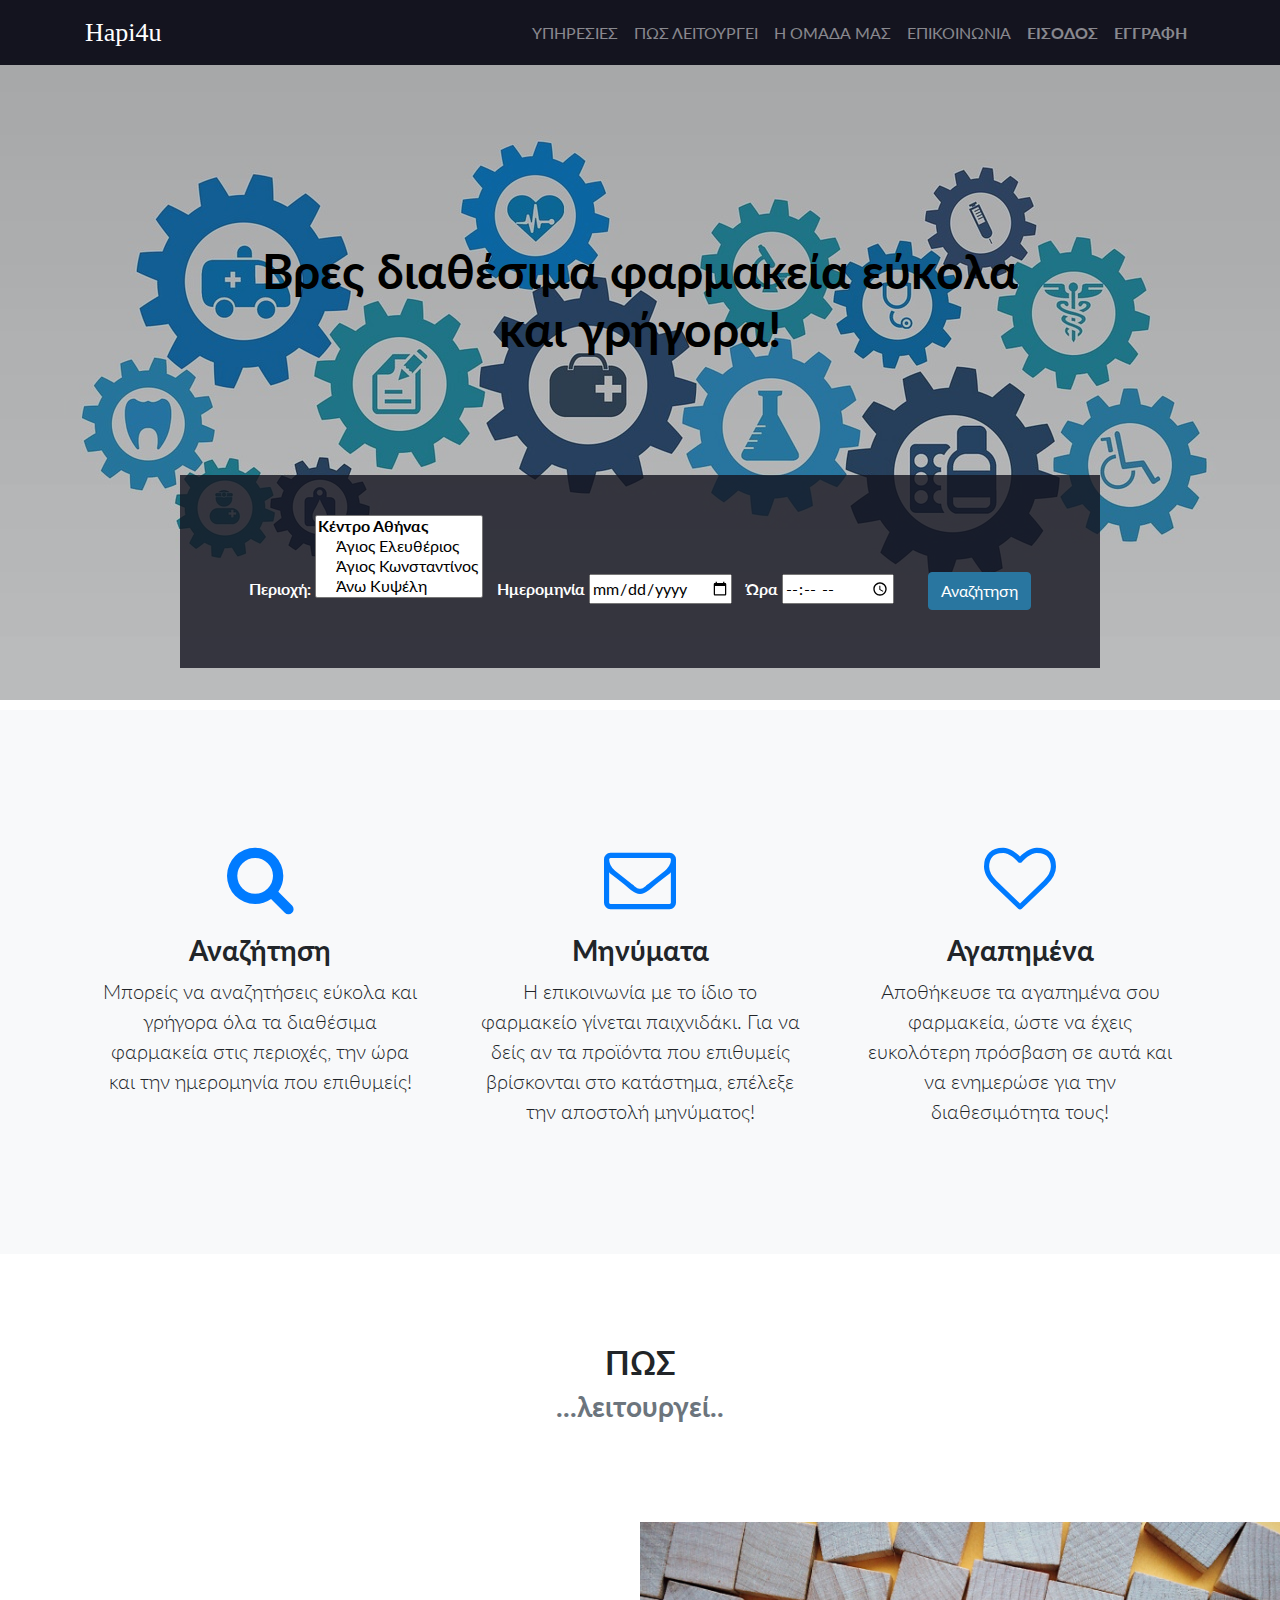
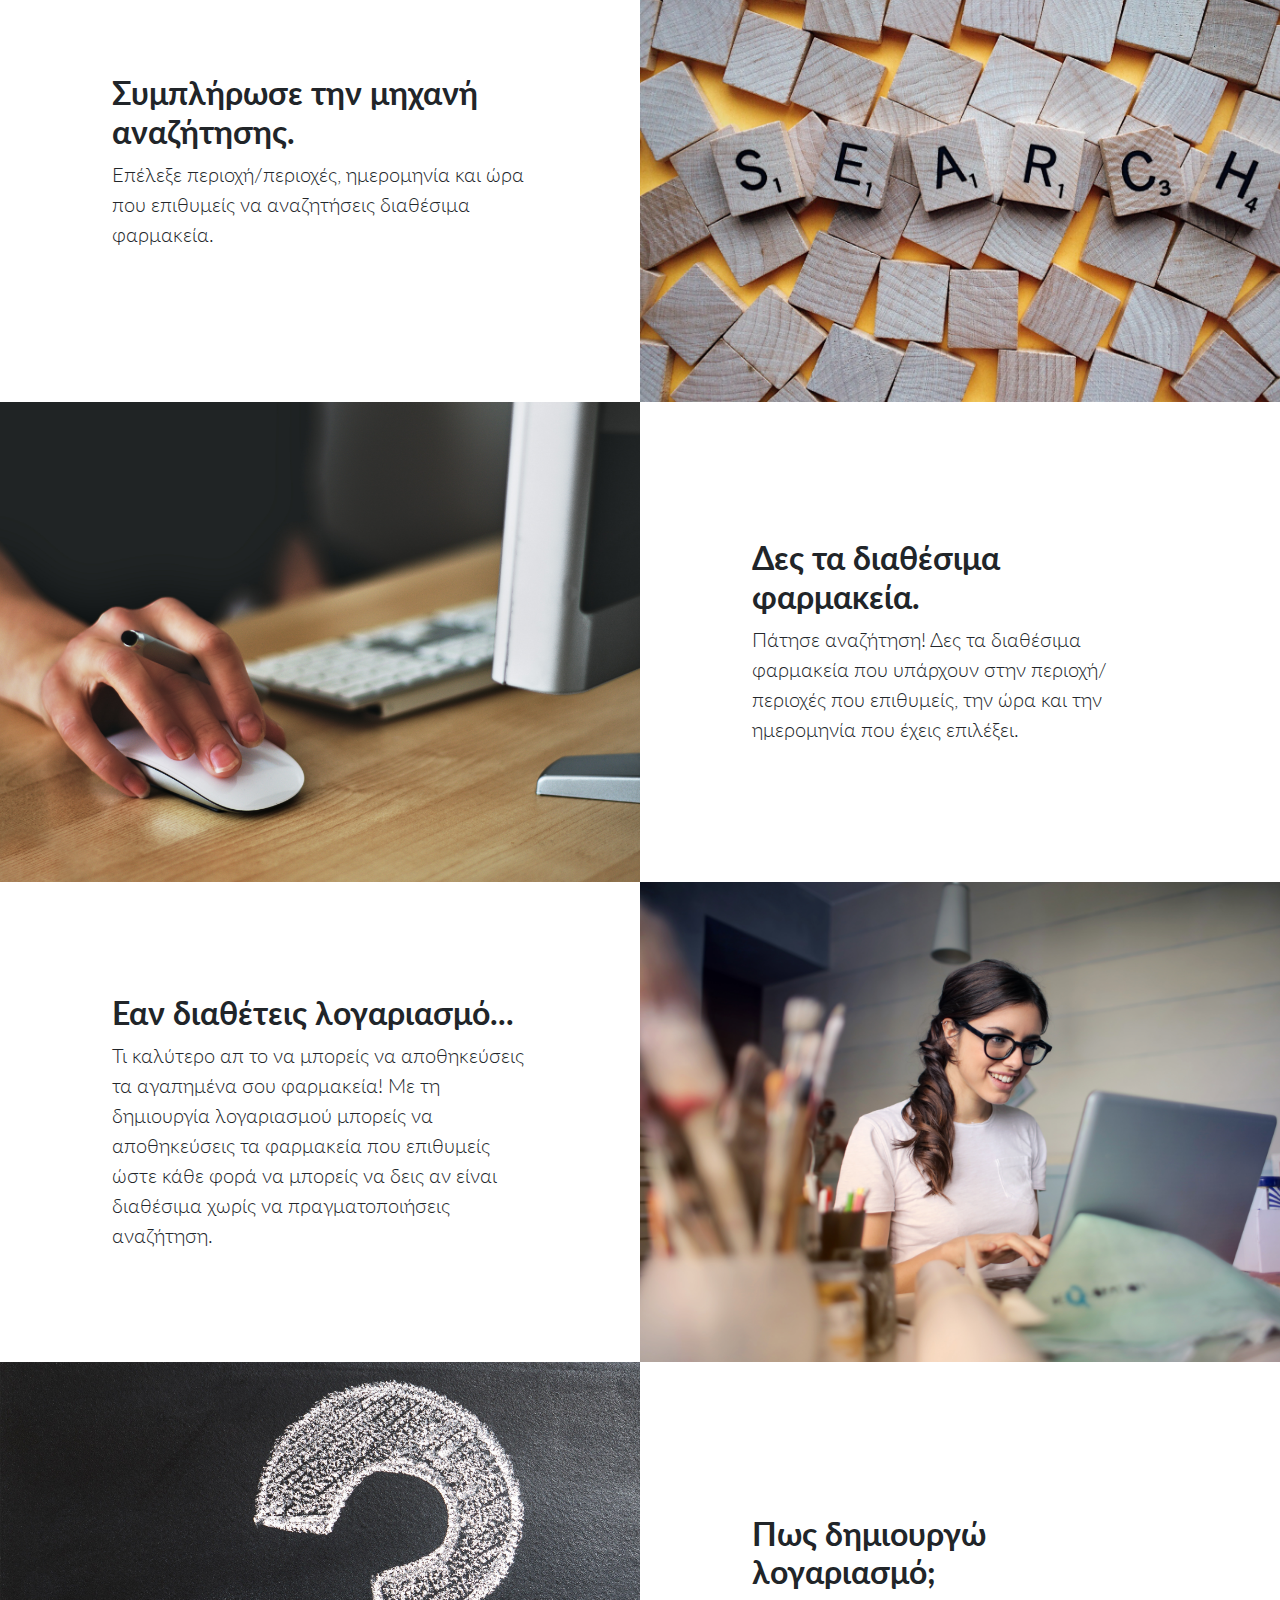
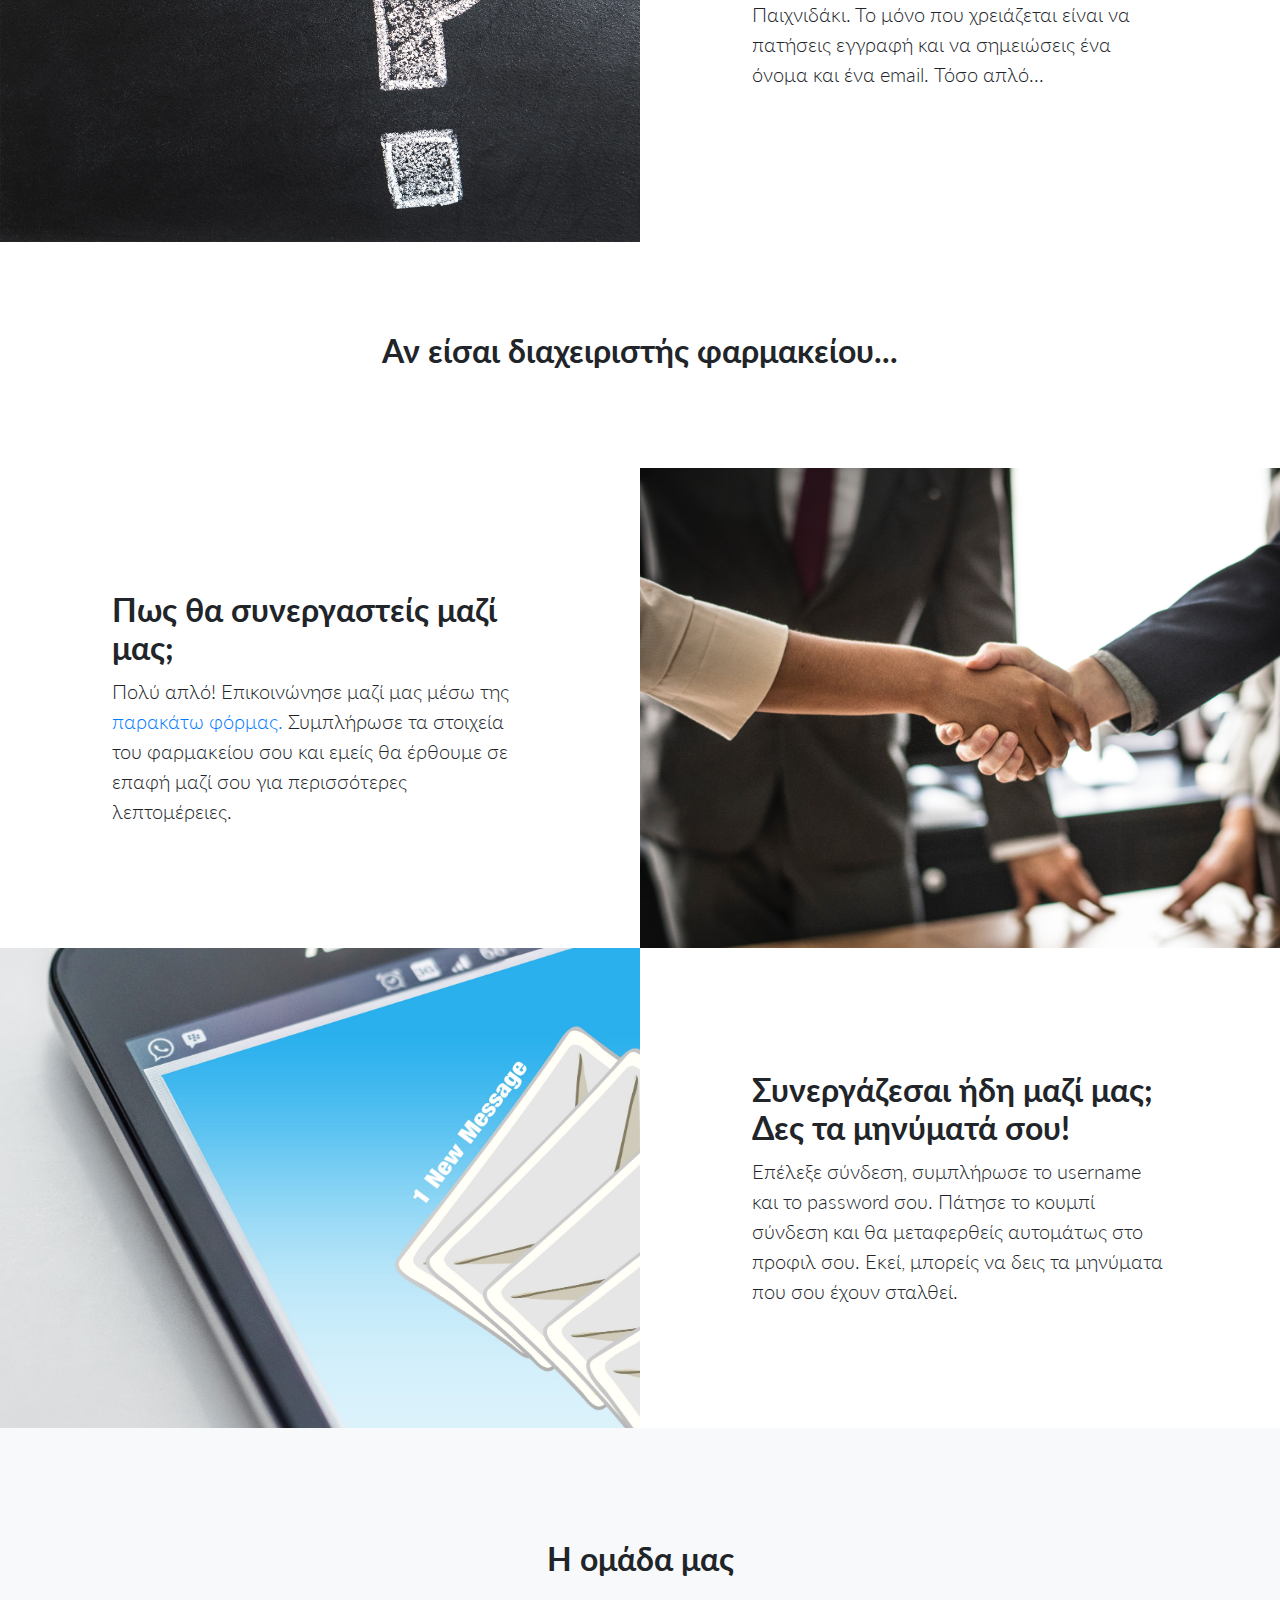
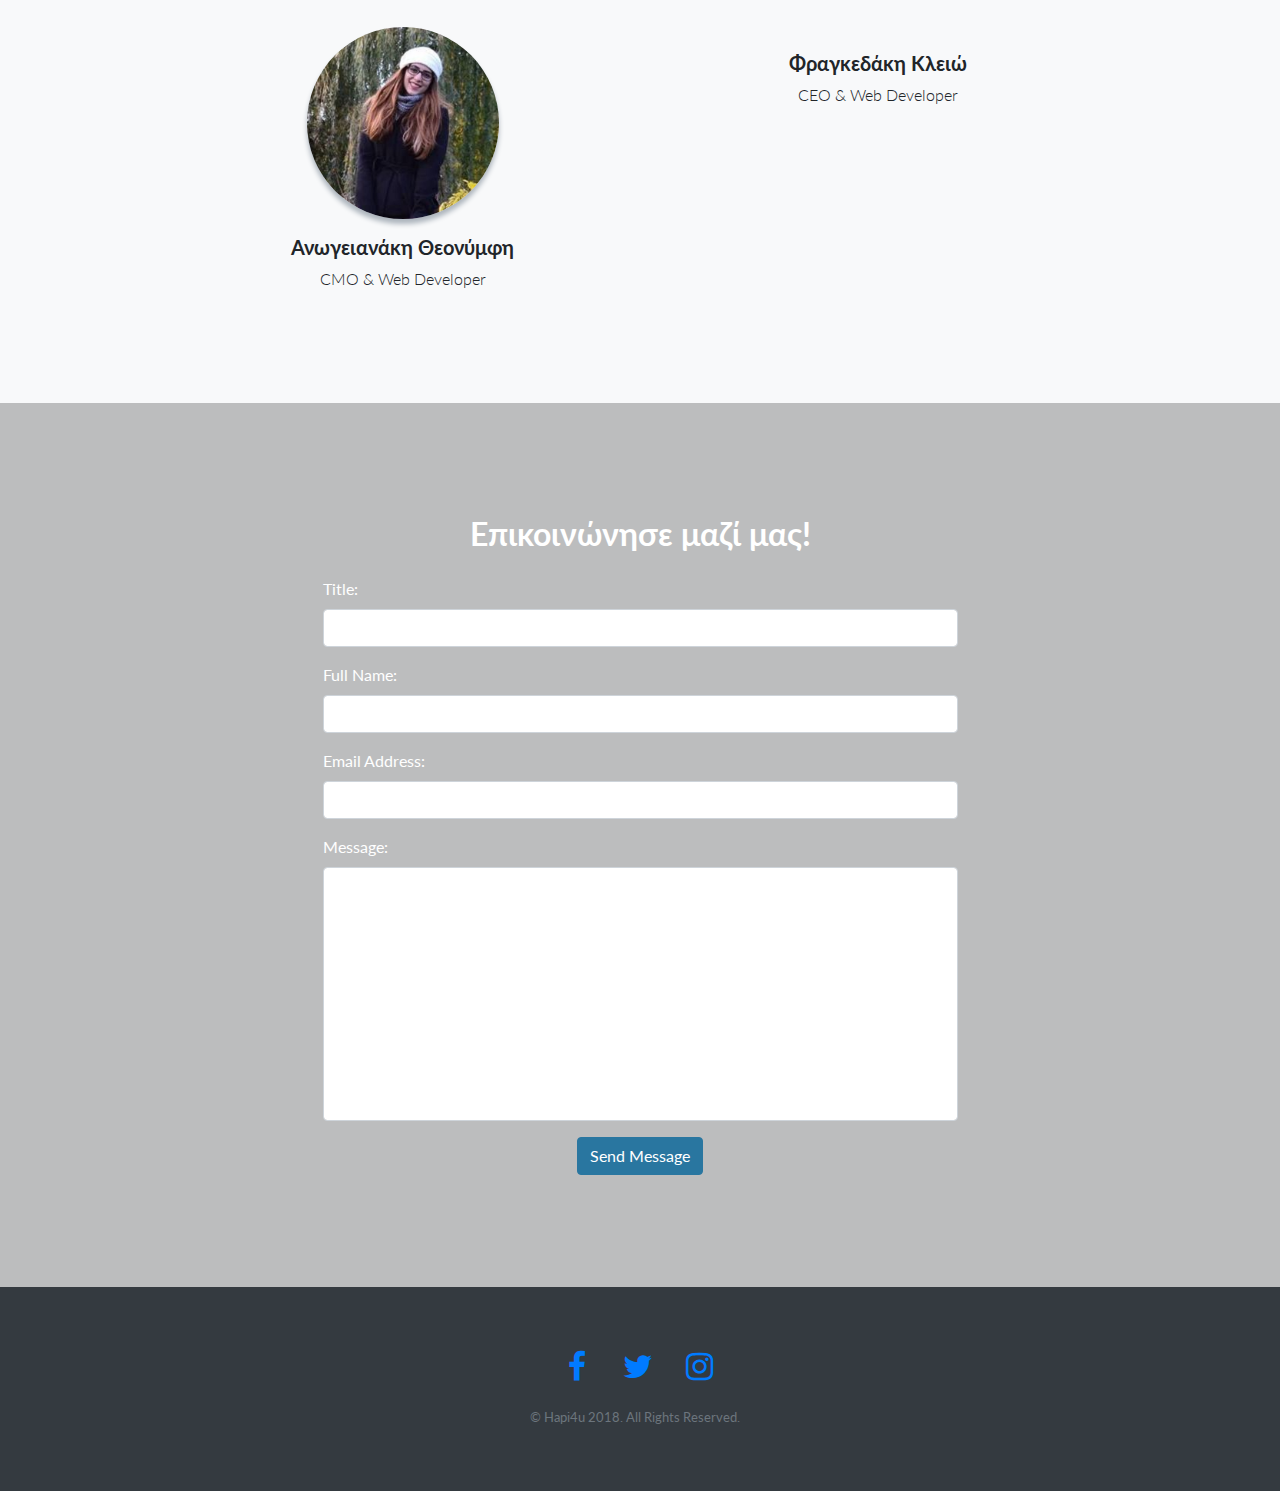
==== hapi4u/index.html @ f0c9a0a2 "Move to profil if a specific email sign in" ====
<!DOCTYPE html>
<html lang="en">

  <head>

    <meta charset="utf-8">
    <meta name="viewport" content="width=device-width, initial-scale=1, shrink-to-fit=no">
    <meta name="description" content="">
    <meta name="author" content="">

    <title>Hapi4u</title>

    <!-- Bootstrap core CSS -->
    <link href="vendor/bootstrap/css/bootstrap.min.css" rel="stylesheet">

    <!-- Custom fonts for this template -->
    <link href="vendor/font-awesome/css/font-awesome.min.css" rel="stylesheet" type="text/css">
    <link href="vendor/simple-line-icons/css/simple-line-icons.css" rel="stylesheet" type="text/css">
    <link href="https://fonts.googleapis.com/css?family=Lato:300,400,700,300italic,400italic,700italic" rel="stylesheet" type="text/css">

    <!-- Custom styles for this template -->
    <link href="css/landing-page.min.css" rel="stylesheet">
	
	<link href="https://cdn.rawgit.com/harvesthq/chosen/gh-pages/chosen.min.css" rel="stylesheet"/> <!--For dropdown option-->

  </head>

  <body>
  
<!-- Navigation -->
	<nav class="navbar navbar-expand-lg navbar-dark fixed-top" id="mainNav" style="background-color:#14141f">
		<div class="container">
			<a class="navbar-brand js-scroll-trigger" href="#page-top" id="title"></i> Hapi4u</a>
			<button class="navbar-toggler navbar-toggler-right" type="button" data-toggle="collapse" data-target="#navbarResponsive" aria-controls="navbarResponsive" aria-expanded="false" aria-label="Toggle navigation">
			  Menu
			  <i class="fa fa-bars"></i>
			</button>
			<div class="collapse navbar-collapse" id="navbarResponsive">
			  <ul class="navbar-nav text-uppercase ml-auto">
			  <li class="nav-item">
				  <a class="nav-link js-scroll-trigger" href="#services"> Υπηρεσιες</a>
				</li>
				<li class="nav-item">
				  <a class="nav-link js-scroll-trigger" href="#about">Πως λειτουργει</a>
				</li>
				<li class="nav-item">
				  <a class="nav-link js-scroll-trigger" href="#developers">Η ομαδα μας</a>
				</li>
				<li class="nav-item">
				  <a class="nav-link js-scroll-trigger" href="#contact">Επικοινωνια</a>
				</li>
				<li class="nav-item">
				  <a class="nav-link js-scroll-trigger" href="login.jsp"><b>Εισοδος</b></button></a>
				</li>
				<li class="nav-item">
				  <a class="nav-link js-scroll-trigger" data-target="#register"><b>Εγγραφη</b></button></a>
				</li>
			  </ul>
			</div>
		</div>
	</nav>

    <!-- Masthead -->
    <header id="page-top" class="masthead text-white text-center">
      <div class="overlay"></div>
      <div class="container">
        <div class="row">
          <div class="col-xl-9 mx-auto" style="color:#000000;">
            <h1 class="mb-5" style=" top:0px;">Βρες διαθέσιμα φαρμακεία εύκολα και γρήγορα!</h1>
          </div>
          <div class="col-md-10 mx-auto">
		   <div class="container2">
			<form class="form-group">
			    
					<label><b>Περιοχή:  </b></label>
						<select data-placeholder="Πληκτρολόγησε την περιοχή που επιθυμείς" multiple class="chosen-select" name="test" style="width: 20%;">
						
						<optgroup label = "Κέντρο Αθήνας">
						
						<option>Άγιος Ελευθέριος</option>
						<option>Άγιος Κωνσταντίνος - Πλατεία Βάθης</option>
						<option>Άνω Κυψέλη</option>
						<option>Άνω Πατήσια</option>
						<option>Α΄ Νεκροταφείο</option>
						<option>Ακαδημία Πλάτωνος</option>
						<option>Ακρόπολη</option>
						<option>Αμπελόκηποι</option>
						<option>Βοτανικός</option>
						<option>Γκάζι</option>
						<option>Γκύζη</option>
						<option>Γουδή</option>
						<option>Γούβα</option>
						<option>Ελληνορώσων</option>
						<option>Εμπορικό Τρίγωνο - Πλάκα</option>
						<option>Ζάππειο</option>
						<option>Θησείο</option>
						<option>Ιλίσια</option>
						<option>Κεραμεικός</option>
						<option>Κολοκυνθού</option>
						<option>Κολωνάκι</option>
						<option>Κολωνός</option>
						<option>Κουκάκι - Μακρυγιάννη</option>
						<option>Κυψέλη</option>
						<option>Λυκαβηττός</option>
						<option>Μουσείο - Εξάρχεια - Νεάπολη</option>
						<option>Νέα Κυψέλη</option>
						<option>Νέος Κόσμος</option>
						<option>Νιρβάνα</option>
						<option>Παγκράτι</option>
						<option>Πανεπιστημιούπολη</option>
						<option>Πατήσια</option>
						<option>Πεδίον Άρεως</option>
						<option>Πεντάγωνο</option>
						<option>Πετράλωνα</option>
						<option>Πλατεία Αμερικής</option>
						<option>Πλατεία Αττικής</option>
						<option>Πολύγωνο</option>
						<option>Προμπονά</option>
						<option>Ρηγίλλης</option>
						<option>Ριζούπολη</option>
						<option>Ρουφ </option>
						<option>Σεπόλια </option>
						<option>Στάδιο </option>
						<option>Σταθμός Λαρίσης</option>
		            	</optgroup>
                      </select>
					
					<label class="date"><b>Ημερομηνία</b>
						<input type="date" id="date" name="date">
					</label>
					<label class="time"><b>Ώρα</b>
						<input type="time"id="time" name="time">
					</label>
					
					<button type="button" class="btn btn-primary">Αναζήτηση</button>
		    </form>
		   </div>	
          </div>
        </div>
      </div>
    </header>

    <!-- Icons Grid -->
    <section id="services" class="features-icons bg-light text-center">
      <div class="container">
        <div class="row">
          <div class="col-lg-4">
            <div class="features-icons-item mx-auto mb-5 mb-lg-0 mb-lg-3">
              <div class="features-icons-icon d-flex">
                <i class="fa fa-search m-auto text-primary"></i>
              </div>
              <h3>Αναζήτηση</h3>
              <p class="lead mb-0">Μπορείς να αναζητήσεις εύκολα και γρήγορα όλα τα διαθέσιμα φαρμακεία στις περιοχές, την ώρα και την ημερομηνία που επιθυμείς!</p>
            </div>
          </div>
          <div class="col-lg-4">
            <div class="features-icons-item mx-auto mb-5 mb-lg-0 mb-lg-3">
              <div class="features-icons-icon d-flex">
                <i class="fa fa-envelope-o m-auto text-primary"></i>
              </div>
              <h3>Μηνύματα</h3>
              <p class="lead mb-0">Η επικοινωνία με το ίδιο το φαρμακείο γίνεται παιχνιδάκι. Για να δείς αν τα προϊόντα που επιθυμείς βρίσκονται στο κατάστημα, επέλεξε την αποστολή μηνύματος!</p>
            </div>
          </div>
          <div class="col-lg-4">
            <div class="features-icons-item mx-auto mb-0 mb-lg-3">
              <div class="features-icons-icon d-flex">
                <i class="fa fa-heart-o m-auto text-primary"></i>
              </div>
              <h3>Αγαπημένα</h3>
              <p class="lead mb-0">Αποθήκευσε τα αγαπημένα σου φαρμακεία, ώστε να έχεις ευκολότερη πρόσβαση σε αυτά και να ενημερώσε για την διαθεσιμότητα τους!</p>
            </div>
          </div>
        </div>
      </div>
    </section>

    <!-- Image Showcases -->
    <section id="about" class="showcase">
      <div class="container-fluid p-0">
	    <div class="row">
          <div class="col-lg-12 text-center" style="margin-top:90px;">
            <h2 class="section-heading text-uppercase">ΠΩΣ</h2>
            <h3 class="section-subheading text-muted">...λειτουργεί..</h3>
          </div>
        </div>
        <div class="row no-gutters" style="margin-top:90px;">

          <div class="col-lg-6 order-lg-2 text-white showcase-img" style="background-image: url('img/conceptual-creativity-cube.jpg');"></div>
          <div class="col-lg-6 order-lg-1 my-auto showcase-text">
            <h2>Συμπλήρωσε την μηχανή αναζήτησης.</h2>
            <p class="lead mb-0">Επέλεξε περιοχή/περιοχές, ημερομηνία και ώρα που επιθυμείς να αναζητήσεις διαθέσιμα φαρμακεία. </p>
          </div>
        </div>
        <div class="row no-gutters">
          <div class="col-lg-6 text-white showcase-img" style="background-image: url('img/apple-business-click.jpg');"></div>
          <div class="col-lg-6 my-auto showcase-text">
            <h2>Δες τα διαθέσιμα φαρμακεία.</h2>
            <p class="lead mb-0">Πάτησε αναζήτηση! Δες τα διαθέσιμα φαρμακεία που υπάρχουν στην περιοχή/περιοχές που επιθυμείς, την ώρα και την ημερομηνία που έχεις επιλέξει.</p>
          </div>
        </div>
        <div class="row no-gutters">
          <div class="col-lg-6 order-lg-2 text-white showcase-img" style="background-image: url('img/adult-beautiful-blur.jpg');"></div>
          <div class="col-lg-6 order-lg-1 my-auto showcase-text">
            <h2>Εαν διαθέτεις λογαριασμό...</h2>
            <p class="lead mb-0">Τι καλύτερο απ το να μπορείς να αποθηκεύσεις τα αγαπημένα σου φαρμακεία! Με τη δημιουργία λογαριασμού μπορείς να αποθηκεύσεις τα φαρμακεία που επιθυμείς ώστε κάθε φορά να μπορείς να δεις αν είναι διαθέσιμα χωρίς να πραγματοποιήσεις αναζήτηση.</p>
          </div>
        </div>
        <div class="row no-gutters">
          <div class="col-lg-6 text-white showcase-img" style="background-image: url('img/ask-blackboard.jpg');"></div>
          <div class="col-lg-6 my-auto showcase-text">
            <h2>Πως δημιουργώ λογαριασμό;</h2>
            <p class="lead mb-0">Παιχνιδάκι. Το μόνο που χρειάζεται είναι να πατήσεις εγγραφή και να σημειώσεις ένα όνομα και ένα email. Τόσο απλό...</p>
          </div>
        </div>
	    <div class="row">
          <div class="col-lg-12 text-center" style="margin-top:90px;">
            <h2>Αν είσαι διαχειριστής φαρμακείου...</h2>
          </div>
        </div>
        <div class="row no-gutters" style="margin-top:90px;">

          <div class="col-lg-6 order-lg-2 text-white showcase-img" style="background-image: url('img/achievement-agreement-body-language.jpg');"></div>
          <div class="col-lg-6 order-lg-1 my-auto showcase-text">
            <h2>Πως θα συνεργαστείς μαζί μας;</h2>
            <p class="lead mb-0">Πολύ απλό! Επικοινώνησε μαζί μας μέσω της <a href="#contact">παρακάτω φόρμας. </a> Συμπλήρωσε τα στοιχεία του φαρμακείου σου και εμείς θα έρθουμε σε επαφή μαζί σου για περισσότερες λεπτομέρειες. </p>
          </div>
        </div>
        <div class="row no-gutters">
          <div class="col-lg-6 text-white showcase-img" style="background-image: url('img/business-communication-computer.jpg');"></div>
          <div class="col-lg-6 my-auto showcase-text">
            <h2>Συνεργάζεσαι ήδη μαζί μας; Δες τα μηνύματά σου!</h2>
            <p class="lead mb-0">Επέλεξε σύνδεση, συμπλήρωσε το username και το password σου. Πάτησε το κουμπί σύνδεση και θα μεταφερθείς αυτομάτως στο προφιλ σου. Εκεί, μπορείς να δεις τα μηνύματα που σου έχουν σταλθεί.</p>
          </div>
        </div>
	  </div>
    </section>

    <!-- Developers -->
    <section id="developers" class="testimonials text-center bg-light">
      <div class="container">
        <h2 class="mb-5">Η ομάδα μας</h2>
        <div class="row">
          <div class="col-lg-7">
            <div class="testimonial-item mx-auto mb-5 mb-lg-0">
              <img class="img-fluid rounded-circle mb-3" src="img/anogeianaki.jpg" alt="">
              <h5>Ανωγειανάκη Θεονύμφη</h5>
              <p class="font-weight-light mb-0">CMO & Web Developer  </p>
            </div>
          </div>
          <div class="col-lg-3">
            <div class="testimonial-item mx-auto mb-5 mb-lg-0">
              <img class="img-fluid rounded-circle mb-3" src="img/fragkedaki.jpg" alt="">
              <h5>Φραγκεδάκη Κλειώ</h5>
              <p class="font-weight-light mb-0">CEO & Web Developer</p>
            </div>
          </div>
        </div>
      </div>
    </section>

    <!-- Contact us -->
    <section id="contact" class="call-to-action text-white">
      <div class="overlay"></div>
      <div class="container">
        <div class="row">
          <div class="col-xl-9 mx-auto">
            <h2 class="mb-4 text-center">Επικοινώνησε μαζί μας!<h2>
          </div>
          <div class="col-md-10 col-lg-8 col-xl-7 mx-auto">
			  <form name="sentMessage" id="contactForm" novalidate>
			    <div class="control-group form-group">
				  <div class="controls">
					<label>Title:</label>
					<input type="text" class="form-control" id="phone" required data-validation-required-message="Please enter a specific Title.">
				  </div>
				</div>
				<div class="control-group form-group">
				  <div class="controls">
					<label>Full Name:</label>
					<input type="text" class="form-control" id="name" required data-validation-required-message="Please enter your name.">
					<p class="help-block"></p>
				  </div>
				</div>
				<div class="control-group form-group">
				  <div class="controls">
					<label>Email Address:</label>
					<input type="email" class="form-control" id="email" required data-validation-required-message="Please enter your email address.">
				  </div>
				</div>
				<div class="control-group form-group">
				  <div class="controls">
					<label>Message:</label>
					<textarea rows="10" cols="100" class="form-control" id="message" required data-validation-required-message="Please enter your message" maxlength="999" style="resize:none"></textarea>
				  </div>
				</div>
				<div id="success" class="text-center">
					<!-- For success/fail messages -->
					<button type="submit" class="btn btn-primary" id="sendMessageButton">Send Message</button>
				</div>
			  </form>
          </div>
        </div>
      </div>
    </section>

    <!-- Footer -->
    <footer class="footer bg-dark">
      <div class="container">
        <div class="row">
          <div class="col-lg-7 h-100 text-center text-lg-right my-auto">
            <ul class="list-inline mb-0">
              <li class="list-inline-item mr-3">
                <a href="#">
                  <i class="fa fa-facebook fa-2x fa-fw"></i>
                </a>
              </li>
              <li class="list-inline-item mr-3">
                <a href="#">
                  <i class="fa fa-twitter fa-2x fa-fw"></i>
                </a>
              </li>
              <li class="list-inline-item">
                <a href="#">
                  <i class="fa fa-instagram fa-2x fa-fw"></i>
                </a>
              </li>
            </ul>
			<br>
			<div id="copyright">
				<p class="text-muted small mb-4 mb-lg-0">&copy; Hapi4u 2018. All Rights Reserved.</p>
			</div>
          </div>	  
        </div>
      </div>
    </footer>

    <!-- Bootstrap core JavaScript -->
    <script src="vendor/jquery/jquery.min.js"></script>
    <script src="vendor/bootstrap/js/bootstrap.bundle.min.js"></script>
	
	<script src="https://ajax.googleapis.com/ajax/libs/jquery/2.1.1/jquery.min.js"></script>
	<script src="https://cdn.rawgit.com/harvesthq/chosen/gh-pages/chosen.jquery.min.js"></script>

	<script>

		$(".chosen-select").chosen({
  no_results_text: "Oops, nothing found!"
})
	</script>

  </body>

</html>
---- hapi4u/vendor/simple-line-icons/css/simple-line-icons.css ----
@font-face {
  font-family: 'simple-line-icons';
  src: url('../fonts/Simple-Line-Icons.eot?v=2.4.0');
  src: url('../fonts/Simple-Line-Icons.eot?v=2.4.0#iefix') format('embedded-opentype'), url('../fonts/Simple-Line-Icons.woff2?v=2.4.0') format('woff2'), url('../fonts/Simple-Line-Icons.ttf?v=2.4.0') format('truetype'), url('../fonts/Simple-Line-Icons.woff?v=2.4.0') format('woff'), url('../fonts/Simple-Line-Icons.svg?v=2.4.0#simple-line-icons') format('svg');
  font-weight: normal;
  font-style: normal;
}
/*
 Use the following CSS code if you want to have a class per icon.
 Instead of a list of all class selectors, you can use the generic [class*="icon-"] selector, but it's slower:
*/
.icon-user,
.icon-people,
.icon-user-female,
.icon-user-follow,
.icon-user-following,
.icon-user-unfollow,
.icon-login,
.icon-logout,
.icon-emotsmile,
.icon-phone,
.icon-call-end,
.icon-call-in,
.icon-call-out,
.icon-map,
.icon-location-pin,
.icon-direction,
.icon-directions,
.icon-compass,
.icon-layers,
.icon-menu,
.icon-list,
.icon-options-vertical,
.icon-options,
.icon-arrow-down,
.icon-arrow-left,
.icon-arrow-right,
.icon-arrow-up,
.icon-arrow-up-circle,
.icon-arrow-left-circle,
.icon-arrow-right-circle,
.icon-arrow-down-circle,
.icon-check,
.icon-clock,
.icon-plus,
.icon-minus,
.icon-close,
.icon-event,
.icon-exclamation,
.icon-organization,
.icon-trophy,
.icon-screen-smartphone,
.icon-screen-desktop,
.icon-plane,
.icon-notebook,
.icon-mustache,
.icon-mouse,
.icon-magnet,
.icon-energy,
.icon-disc,
.icon-cursor,
.icon-cursor-move,
.icon-crop,
.icon-chemistry,
.icon-speedometer,
.icon-shield,
.icon-screen-tablet,
.icon-magic-wand,
.icon-hourglass,
.icon-graduation,
.icon-ghost,
.icon-game-controller,
.icon-fire,
.icon-eyeglass,
.icon-envelope-open,
.icon-envelope-letter,
.icon-bell,
.icon-badge,
.icon-anchor,
.icon-wallet,
.icon-vector,
.icon-speech,
.icon-puzzle,
.icon-printer,
.icon-present,
.icon-playlist,
.icon-pin,
.icon-picture,
.icon-handbag,
.icon-globe-alt,
.icon-globe,
.icon-folder-alt,
.icon-folder,
.icon-film,
.icon-feed,
.icon-drop,
.icon-drawer,
.icon-docs,
.icon-doc,
.icon-diamond,
.icon-cup,
.icon-calculator,
.icon-bubbles,
.icon-briefcase,
.icon-book-open,
.icon-basket-loaded,
.icon-basket,
.icon-bag,
.icon-action-undo,
.icon-action-redo,
.icon-wrench,
.icon-umbrella,
.icon-trash,
.icon-tag,
.icon-support,
.icon-frame,
.icon-size-fullscreen,
.icon-size-actual,
.icon-shuffle,
.icon-share-alt,
.icon-share,
.icon-rocket,
.icon-question,
.icon-pie-chart,
.icon-pencil,
.icon-note,
.icon-loop,
.icon-home,
.icon-grid,
.icon-graph,
.icon-microphone,
.icon-music-tone-alt,
.icon-music-tone,
.icon-earphones-alt,
.icon-earphones,
.icon-equalizer,
.icon-like,
.icon-dislike,
.icon-control-start,
.icon-control-rewind,
.icon-control-play,
.icon-control-pause,
.icon-control-forward,
.icon-control-end,
.icon-volume-1,
.icon-volume-2,
.icon-volume-off,
.icon-calendar,
.icon-bulb,
.icon-chart,
.icon-ban,
.icon-bubble,
.icon-camrecorder,
.icon-camera,
.icon-cloud-download,
.icon-cloud-upload,
.icon-envelope,
.icon-eye,
.icon-flag,
.icon-heart,
.icon-info,
.icon-key,
.icon-link,
.icon-lock,
.icon-lock-open,
.icon-magnifier,
.icon-magnifier-add,
.icon-magnifier-remove,
.icon-paper-clip,
.icon-paper-plane,
.icon-power,
.icon-refresh,
.icon-reload,
.icon-settings,
.icon-star,
.icon-symbol-female,
.icon-symbol-male,
.icon-target,
.icon-credit-card,
.icon-paypal,
.icon-social-tumblr,
.icon-social-twitter,
.icon-social-facebook,
.icon-social-instagram,
.icon-social-linkedin,
.icon-social-pinterest,
.icon-social-github,
.icon-social-google,
.icon-social-reddit,
.icon-social-skype,
.icon-social-dribbble,
.icon-social-behance,
.icon-social-foursqare,
.icon-social-soundcloud,
.icon-social-spotify,
.icon-social-stumbleupon,
.icon-social-youtube,
.icon-social-dropbox,
.icon-social-vkontakte,
.icon-social-steam {
  font-family: 'simple-line-icons';
  speak: none;
  font-style: normal;
  font-weight: normal;
  font-variant: normal;
  text-transform: none;
  line-height: 1;
  /* Better Font Rendering =========== */
  -webkit-font-smoothing: antialiased;
  -moz-osx-font-smoothing: grayscale;
}
.icon-user:before {
  content: "\e005";
}
.icon-people:before {
  content: "\e001";
}
.icon-user-female:before {
  content: "\e000";
}
.icon-user-follow:before {
  content: "\e002";
}
.icon-user-following:before {
  content: "\e003";
}
.icon-user-unfollow:before {
  content: "\e004";
}
.icon-login:before {
  content: "\e066";
}
.icon-logout:before {
  content: "\e065";
}
.icon-emotsmile:before {
  content: "\e021";
}
.icon-phone:before {
  content: "\e600";
}
.icon-call-end:before {
  content: "\e048";
}
.icon-call-in:before {
  content: "\e047";
}
.icon-call-out:before {
  content: "\e046";
}
.icon-map:before {
  content: "\e033";
}
.icon-location-pin:before {
  content: "\e096";
}
.icon-direction:before {
  content: "\e042";
}
.icon-directions:before {
  content: "\e041";
}
.icon-compass:before {
  content: "\e045";
}
.icon-layers:before {
  content: "\e034";
}
.icon-menu:before {
  content: "\e601";
}
.icon-list:before {
  content: "\e067";
}
.icon-options-vertical:before {
  content: "\e602";
}
.icon-options:before {
  content: "\e603";
}
.icon-arrow-down:before {
  content: "\e604";
}
.icon-arrow-left:before {
  content: "\e605";
}
.icon-arrow-right:before {
  content: "\e606";
}
.icon-arrow-up:before {
  content: "\e607";
}
.icon-arrow-up-circle:before {
  content: "\e078";
}
.icon-arrow-left-circle:before {
  content: "\e07a";
}
.icon-arrow-right-circle:before {
  content: "\e079";
}
.icon-arrow-down-circle:before {
  content: "\e07b";
}
.icon-check:before {
  content: "\e080";
}
.icon-clock:before {
  content: "\e081";
}
.icon-plus:before {
  content: "\e095";
}
.icon-minus:before {
  content: "\e615";
}
.icon-close:before {
  content: "\e082";
}
.icon-event:before {
  content: "\e619";
}
.icon-exclamation:before {
  content: "\e617";
}
.icon-organization:before {
  content: "\e616";
}
.icon-trophy:before {
  content: "\e006";
}
.icon-screen-smartphone:before {
  content: "\e010";
}
.icon-screen-desktop:before {
  content: "\e011";
}
.icon-plane:before {
  content: "\e012";
}
.icon-notebook:before {
  content: "\e013";
}
.icon-mustache:before {
  content: "\e014";
}
.icon-mouse:before {
  content: "\e015";
}
.icon-magnet:before {
  content: "\e016";
}
.icon-energy:before {
  content: "\e020";
}
.icon-disc:before {
  content: "\e022";
}
.icon-cursor:before {
  content: "\e06e";
}
.icon-cursor-move:before {
  content: "\e023";
}
.icon-crop:before {
  content: "\e024";
}
.icon-chemistry:before {
  content: "\e026";
}
.icon-speedometer:before {
  content: "\e007";
}
.icon-shield:before {
  content: "\e00e";
}
.icon-screen-tablet:before {
  content: "\e00f";
}
.icon-magic-wand:before {
  content: "\e017";
}
.icon-hourglass:before {
  content: "\e018";
}
.icon-graduation:before {
  content: "\e019";
}
.icon-ghost:before {
  content: "\e01a";
}
.icon-game-controller:before {
  content: "\e01b";
}
.icon-fire:before {
  content: "\e01c";
}
.icon-eyeglass:before {
  content: "\e01d";
}
.icon-envelope-open:before {
  content: "\e01e";
}
.icon-envelope-letter:before {
  content: "\e01f";
}
.icon-bell:before {
  content: "\e027";
}
.icon-badge:before {
  content: "\e028";
}
.icon-anchor:before {
  content: "\e029";
}
.icon-wallet:before {
  content: "\e02a";
}
.icon-vector:before {
  content: "\e02b";
}
.icon-speech:before {
  content: "\e02c";
}
.icon-puzzle:before {
  content: "\e02d";
}
.icon-printer:before {
  content: "\e02e";
}
.icon-present:before {
  content: "\e02f";
}
.icon-playlist:before {
  content: "\e030";
}
.icon-pin:before {
  content: "\e031";
}
.icon-picture:before {
  content: "\e032";
}
.icon-handbag:before {
  content: "\e035";
}
.icon-globe-alt:before {
  content: "\e036";
}
.icon-globe:before {
  content: "\e037";
}
.icon-folder-alt:before {
  content: "\e039";
}
.icon-folder:before {
  content: "\e089";
}
.icon-film:before {
  content: "\e03a";
}
.icon-feed:before {
  content: "\e03b";
}
.icon-drop:before {
  content: "\e03e";
}
.icon-drawer:before {
  content: "\e03f";
}
.icon-docs:before {
  content: "\e040";
}
.icon-doc:before {
  content: "\e085";
}
.icon-diamond:before {
  content: "\e043";
}
.icon-cup:before {
  content: "\e044";
}
.icon-calculator:before {
  content: "\e049";
}
.icon-bubbles:before {
  content: "\e04a";
}
.icon-briefcase:before {
  content: "\e04b";
}
.icon-book-open:before {
  content: "\e04c";
}
.icon-basket-loaded:before {
  content: "\e04d";
}
.icon-basket:before {
  content: "\e04e";
}
.icon-bag:before {
  content: "\e04f";
}
.icon-action-undo:before {
  content: "\e050";
}
.icon-action-redo:before {
  content: "\e051";
}
.icon-wrench:before {
  content: "\e052";
}
.icon-umbrella:before {
  content: "\e053";
}
.icon-trash:before {
  content: "\e054";
}
.icon-tag:before {
  content: "\e055";
}
.icon-support:before {
  content: "\e056";
}
.icon-frame:before {
  content: "\e038";
}
.icon-size-fullscreen:before {
  content: "\e057";
}
.icon-size-actual:before {
  content: "\e058";
}
.icon-shuffle:before {
  content: "\e059";
}
.icon-share-alt:before {
  content: "\e05a";
}
.icon-share:before {
  content: "\e05b";
}
.icon-rocket:before {
  content: "\e05c";
}
.icon-question:before {
  content: "\e05d";
}
.icon-pie-chart:before {
  content: "\e05e";
}
.icon-pencil:before {
  content: "\e05f";
}
.icon-note:before {
  content: "\e060";
}
.icon-loop:before {
  content: "\e064";
}
.icon-home:before {
  content: "\e069";
}
.icon-grid:before {
  content: "\e06a";
}
.icon-graph:before {
  content: "\e06b";
}
.icon-microphone:before {
  content: "\e063";
}
.icon-music-tone-alt:before {
  content: "\e061";
}
.icon-music-tone:before {
  content: "\e062";
}
.icon-earphones-alt:before {
  content: "\e03c";
}
.icon-earphones:before {
  content: "\e03d";
}
.icon-equalizer:before {
  content: "\e06c";
}
.icon-like:before {
  content: "\e068";
}
.icon-dislike:before {
  content: "\e06d";
}
.icon-control-start:before {
  content: "\e06f";
}
.icon-control-rewind:before {
  content: "\e070";
}
.icon-control-play:before {
  content: "\e071";
}
.icon-control-pause:before {
  content: "\e072";
}
.icon-control-forward:before {
  content: "\e073";
}
.icon-control-end:before {
  content: "\e074";
}
.icon-volume-1:before {
  content: "\e09f";
}
.icon-volume-2:before {
  content: "\e0a0";
}
.icon-volume-off:before {
  content: "\e0a1";
}
.icon-calendar:before {
  content: "\e075";
}
.icon-bulb:before {
  content: "\e076";
}
.icon-chart:before {
  content: "\e077";
}
.icon-ban:before {
  content: "\e07c";
}
.icon-bubble:before {
  content: "\e07d";
}
.icon-camrecorder:before {
  content: "\e07e";
}
.icon-camera:before {
  content: "\e07f";
}
.icon-cloud-download:before {
  content: "\e083";
}
.icon-cloud-upload:before {
  content: "\e084";
}
.icon-envelope:before {
  content: "\e086";
}
.icon-eye:before {
  content: "\e087";
}
.icon-flag:before {
  content: "\e088";
}
.icon-heart:before {
  content: "\e08a";
}
.icon-info:before {
  content: "\e08b";
}
.icon-key:before {
  content: "\e08c";
}
.icon-link:before {
  content: "\e08d";
}
.icon-lock:before {
  content: "\e08e";
}
.icon-lock-open:before {
  content: "\e08f";
}
.icon-magnifier:before {
  content: "\e090";
}
.icon-magnifier-add:before {
  content: "\e091";
}
.icon-magnifier-remove:before {
  content: "\e092";
}
.icon-paper-clip:before {
  content: "\e093";
}
.icon-paper-plane:before {
  content: "\e094";
}
.icon-power:before {
  content: "\e097";
}
.icon-refresh:before {
  content: "\e098";
}
.icon-reload:before {
  content: "\e099";
}
.icon-settings:before {
  content: "\e09a";
}
.icon-star:before {
  content: "\e09b";
}
.icon-symbol-female:before {
  content: "\e09c";
}
.icon-symbol-male:before {
  content: "\e09d";
}
.icon-target:before {
  content: "\e09e";
}
.icon-credit-card:before {
  content: "\e025";
}
.icon-paypal:before {
  content: "\e608";
}
.icon-social-tumblr:before {
  content: "\e00a";
}
.icon-social-twitter:before {
  content: "\e009";
}
.icon-social-facebook:before {
  content: "\e00b";
}
.icon-social-instagram:before {
  content: "\e609";
}
.icon-social-linkedin:before {
  content: "\e60a";
}
.icon-social-pinterest:before {
  content: "\e60b";
}
.icon-social-github:before {
  content: "\e60c";
}
.icon-social-google:before {
  content: "\e60d";
}
.icon-social-reddit:before {
  content: "\e60e";
}
.icon-social-skype:before {
  content: "\e60f";
}
.icon-social-dribbble:before {
  content: "\e00d";
}
.icon-social-behance:before {
  content: "\e610";
}
.icon-social-foursqare:before {
  content: "\e611";
}
.icon-social-soundcloud:before {
  content: "\e612";
}
.icon-social-spotify:before {
  content: "\e613";
}
.icon-social-stumbleupon:before {
  content: "\e614";
}
.icon-social-youtube:before {
  content: "\e008";
}
.icon-social-dropbox:before {
  content: "\e00c";
}
.icon-social-vkontakte:before {
  content: "\e618";
}
.icon-social-steam:before {
  content: "\e620";
}
---- hapi4u/css/landing-page.min.css ----
body{
	font-family:Lato,'Helvetica Neue',Helvetica,Arial,sans-serif
	}
	
#title{
	font-family:Arial Black, cursive;
	font-size: 26px;
}

#search {
	background-color:hsla(290,80%,70%,0.3);
    padding: 1em 0;
    margin-top: 0px;
}
	
h1,h2,h3,h4,h5,h6{
	font-family:Lato,'Helvetica Neue',Helvetica,Arial,sans-serif;
	font-weight:700
	}
	
.btn-primary{
	background-color:#2976a0;
	border-color:#2976a0;
}

.container2{
	width:100%; 
	background-color:rgba(20, 20, 31, 0.8); 
	padding:40px; 
	margin-top:70px;
}

.date{
	margin-right:10px;
	margin-left:10px;
}

.time{
	margin-right:30px;
}

header.masthead{
	position:relative;
	background-color:#343a40;
	background:url(../img/main_page.jpg) center center;
	-webkit-background-size:cover;
	-moz-background-size:cover;-o-background-size:cover;
	background-size:cover;
	padding-top:120px;
	padding-bottom:10px;
	margin-top:50px;
	height:650px;
	margin-bottom:10px}
	
header.masthead .overlay{
	position:absolute;
	background-color:#212529;
	height:100%;
	width:100%;
	top:0;
	left:0;
	opacity:.3
	}
	
header.masthead h1{
	font-size:2rem
	}
	
@media (min-width:768px){
	header.masthead{
		padding-top:12rem;
		padding-bottom:12rem
	}

	header.masthead h1{
		font-size:3rem
		}		
}

.showcase .showcase-text{
	padding:3rem
	}
	
.showcase .showcase-img{
	min-height:30rem;
	background-size:cover
	}
	
@media (min-width:768px){
	.showcase .showcase-text{
		padding:7rem
		}
}

.features-icons{
	padding-top:7rem;
	padding-bottom:7rem
	}
	
.features-icons .features-icons-item{
	max-width:20rem
	}
	
.features-icons .features-icons-item .features-icons-icon{
	height:7rem
	}
	
.features-icons .features-icons-item .features-icons-icon i{
	font-size:4.5rem
	}
	
.features-icons .features-icons-item:hover .features-icons-icon i{
	font-size:5rem
	}
	
.testimonials{
	padding-top:7rem;
	padding-bottom:7rem
	}
	
.testimonials .testimonial-item{
	max-width:18rem
	}
	
.testimonials .testimonial-item img{
	max-width:12rem;
	box-shadow:0 5px 5px 0 #adb5bd}
	
.call-to-action{
	position:relative;
	-webkit-background-size:cover;
	-moz-background-size:cover;-o-background-size:cover;
	background-size:cover;
	padding-top:7rem;
	padding-bottom:7rem
	}
	
.call-to-action .overlay{
	position:absolute;
	background-color:#212529;
	height:100%;
	width:100%;
	top:0;
	left:0;
	opacity:.3
	}
	
footer.footer{
	padding-top:4rem;
	padding-bottom:4rem
	}
	
#copyright{
	width: 655px;
}
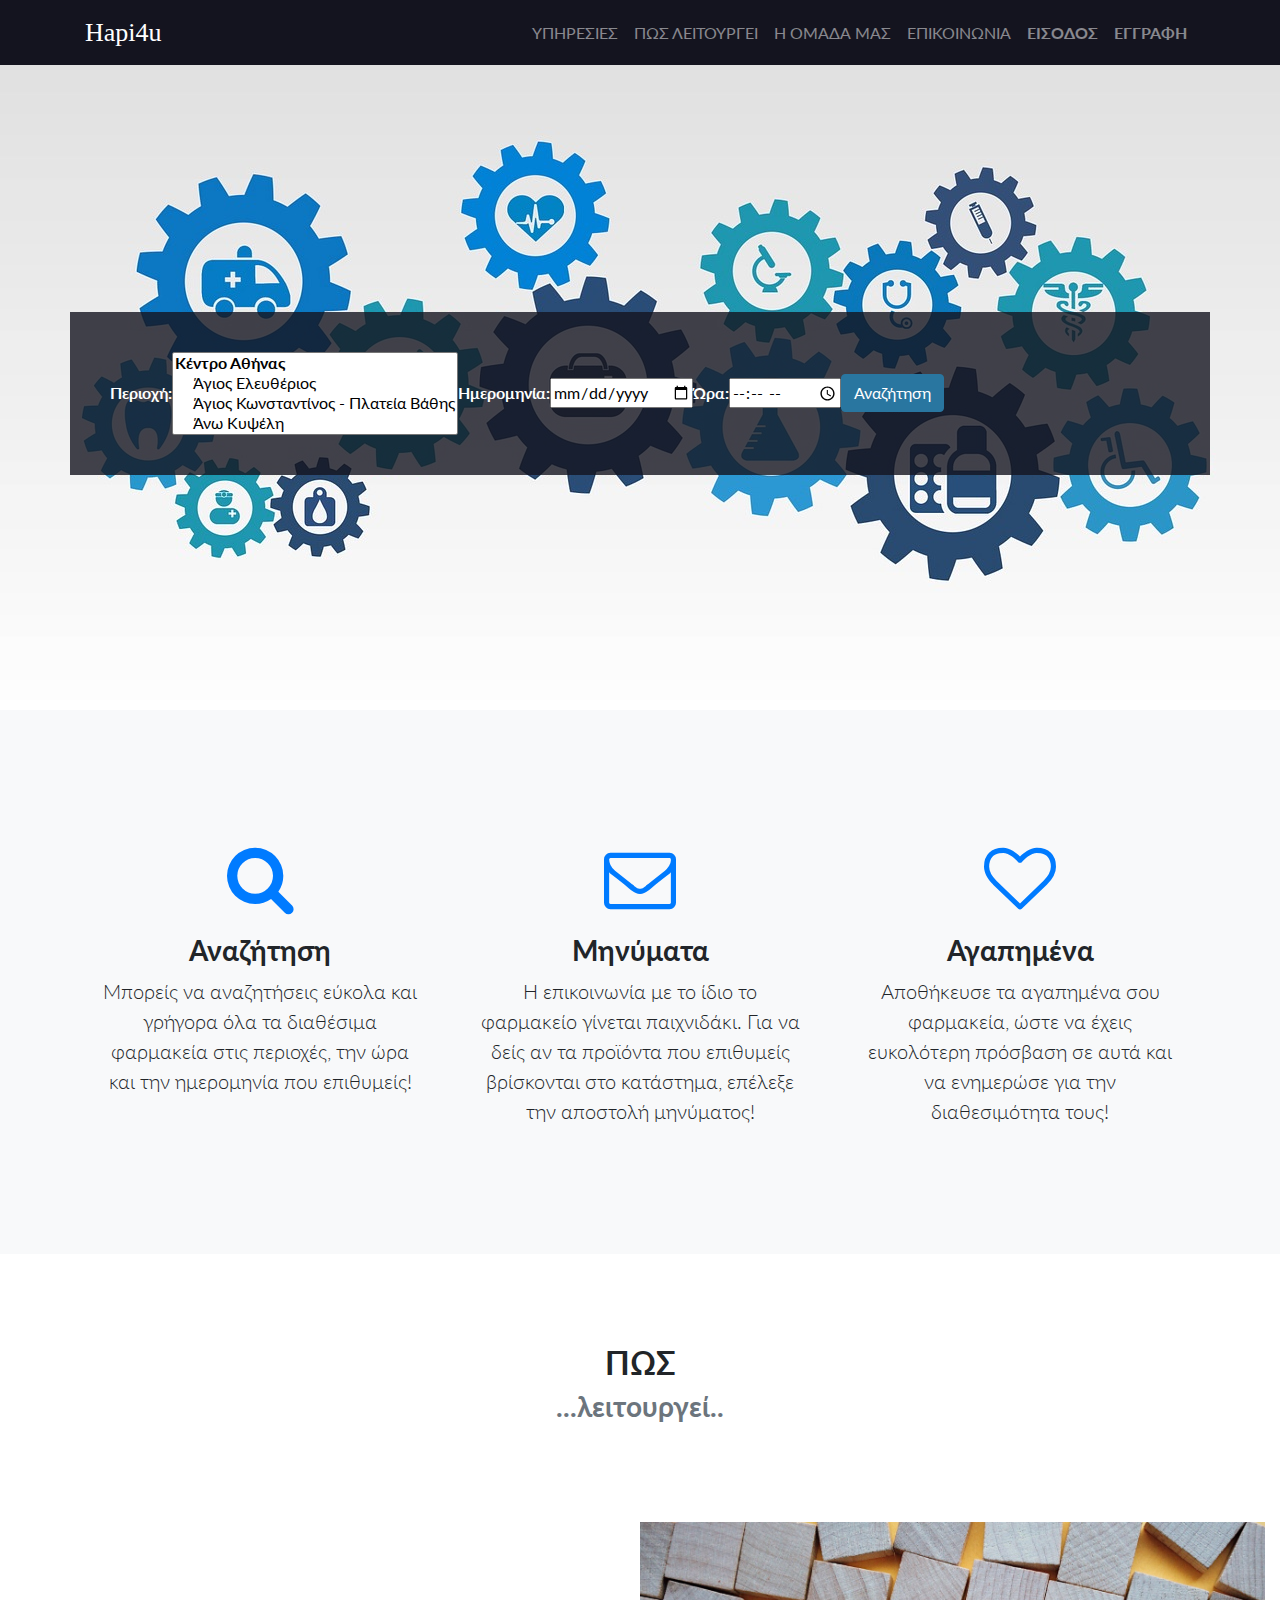
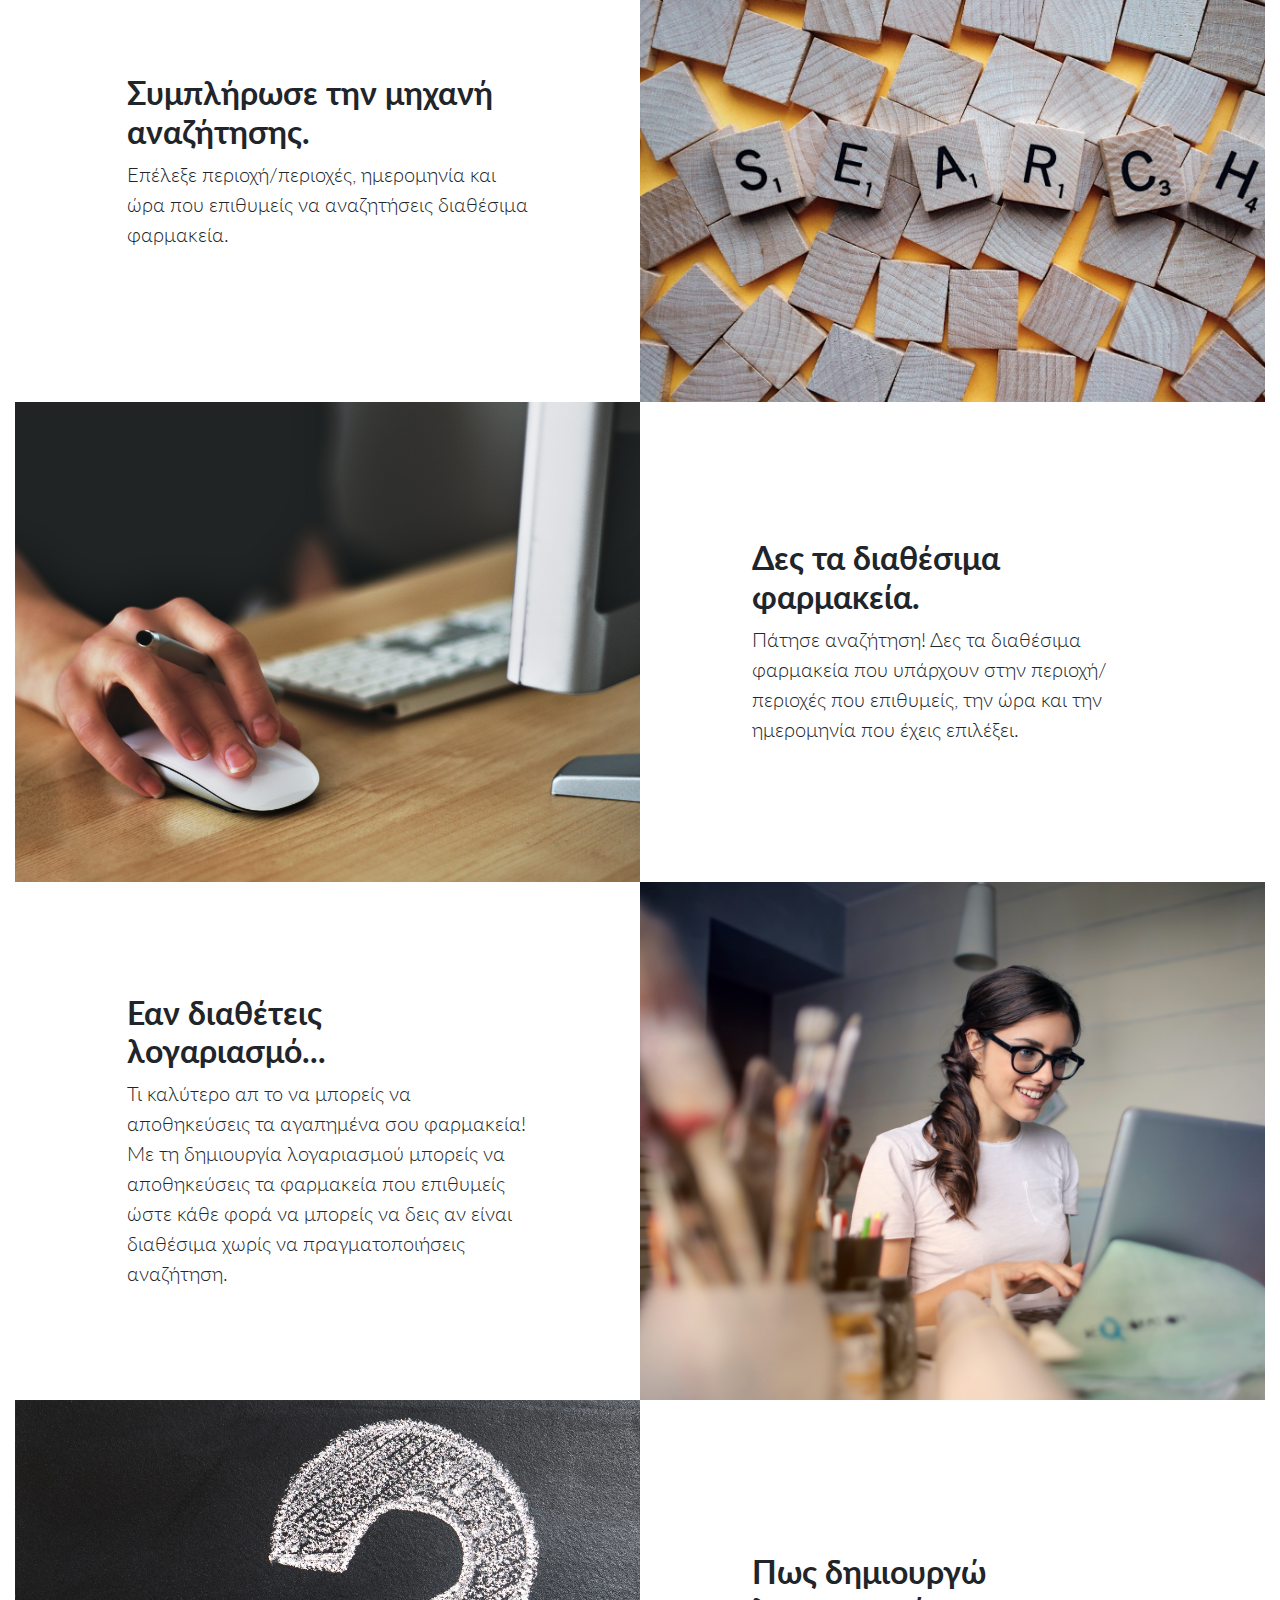
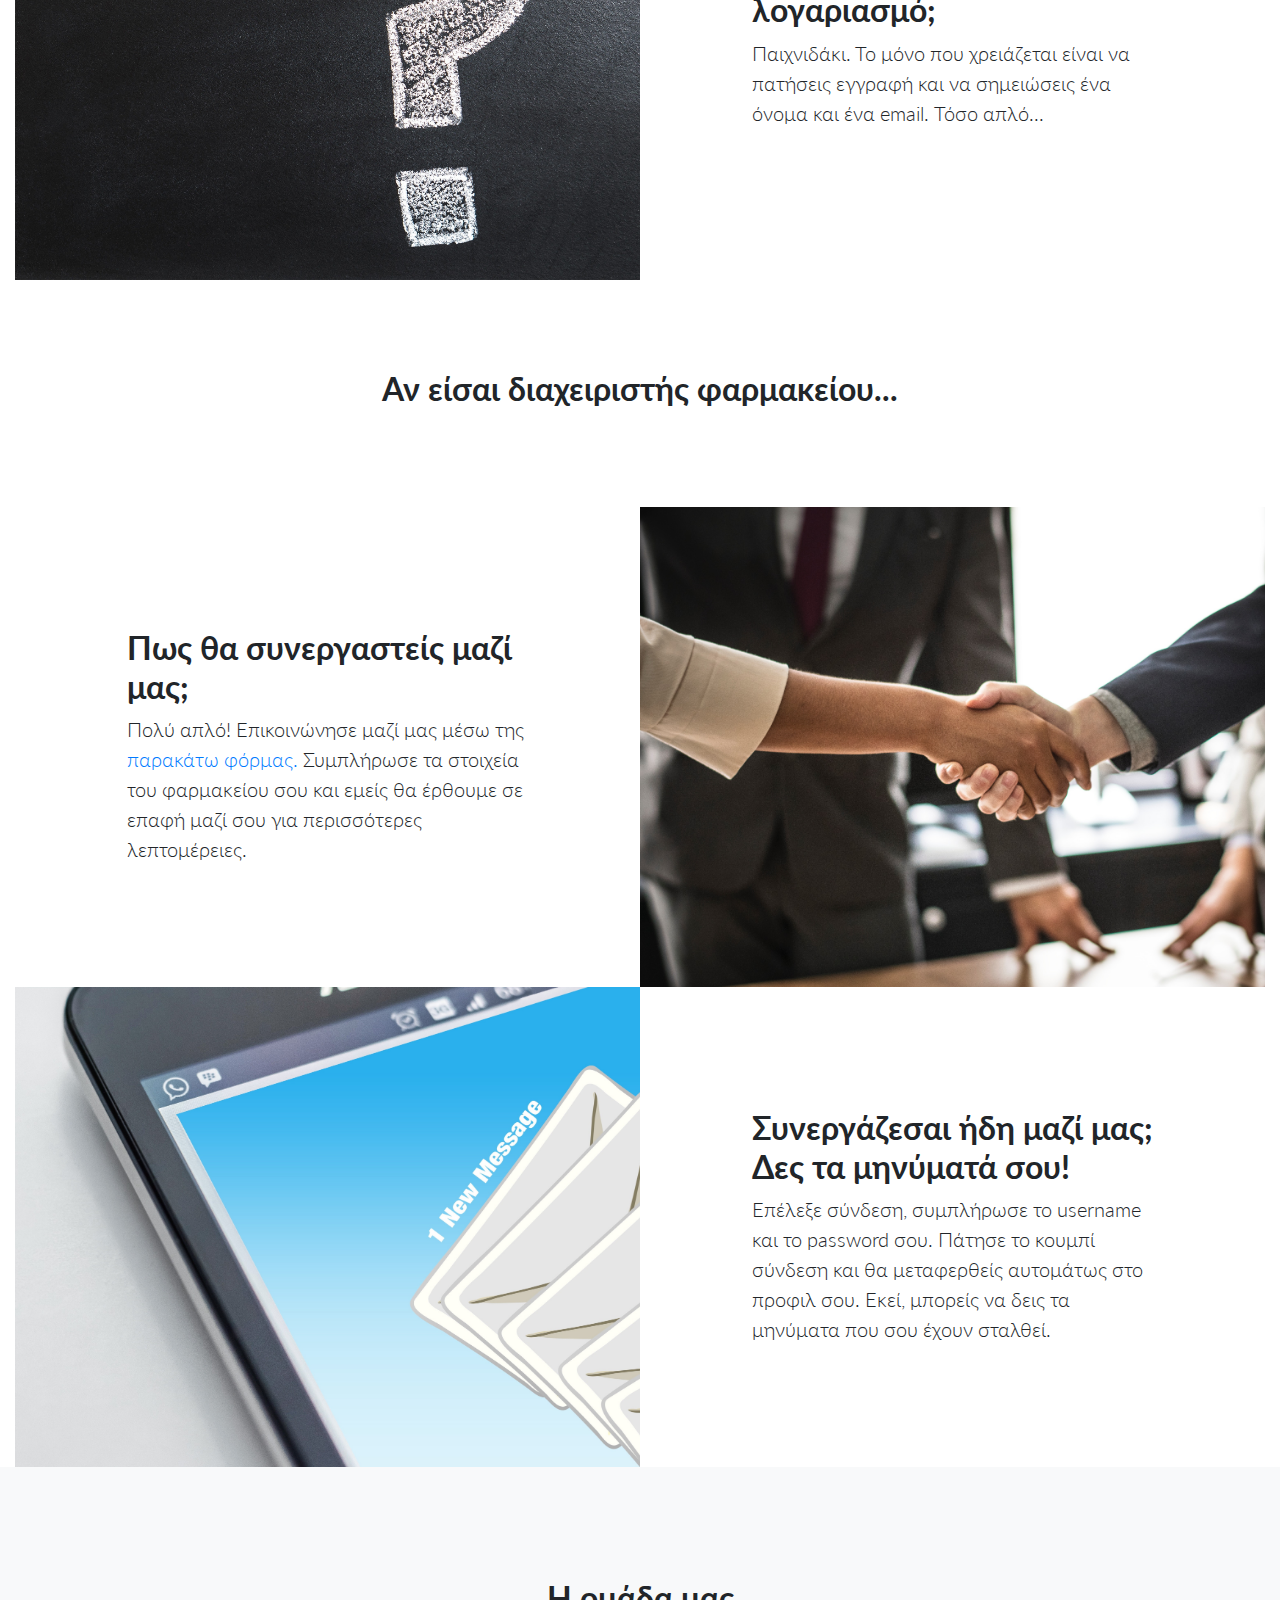
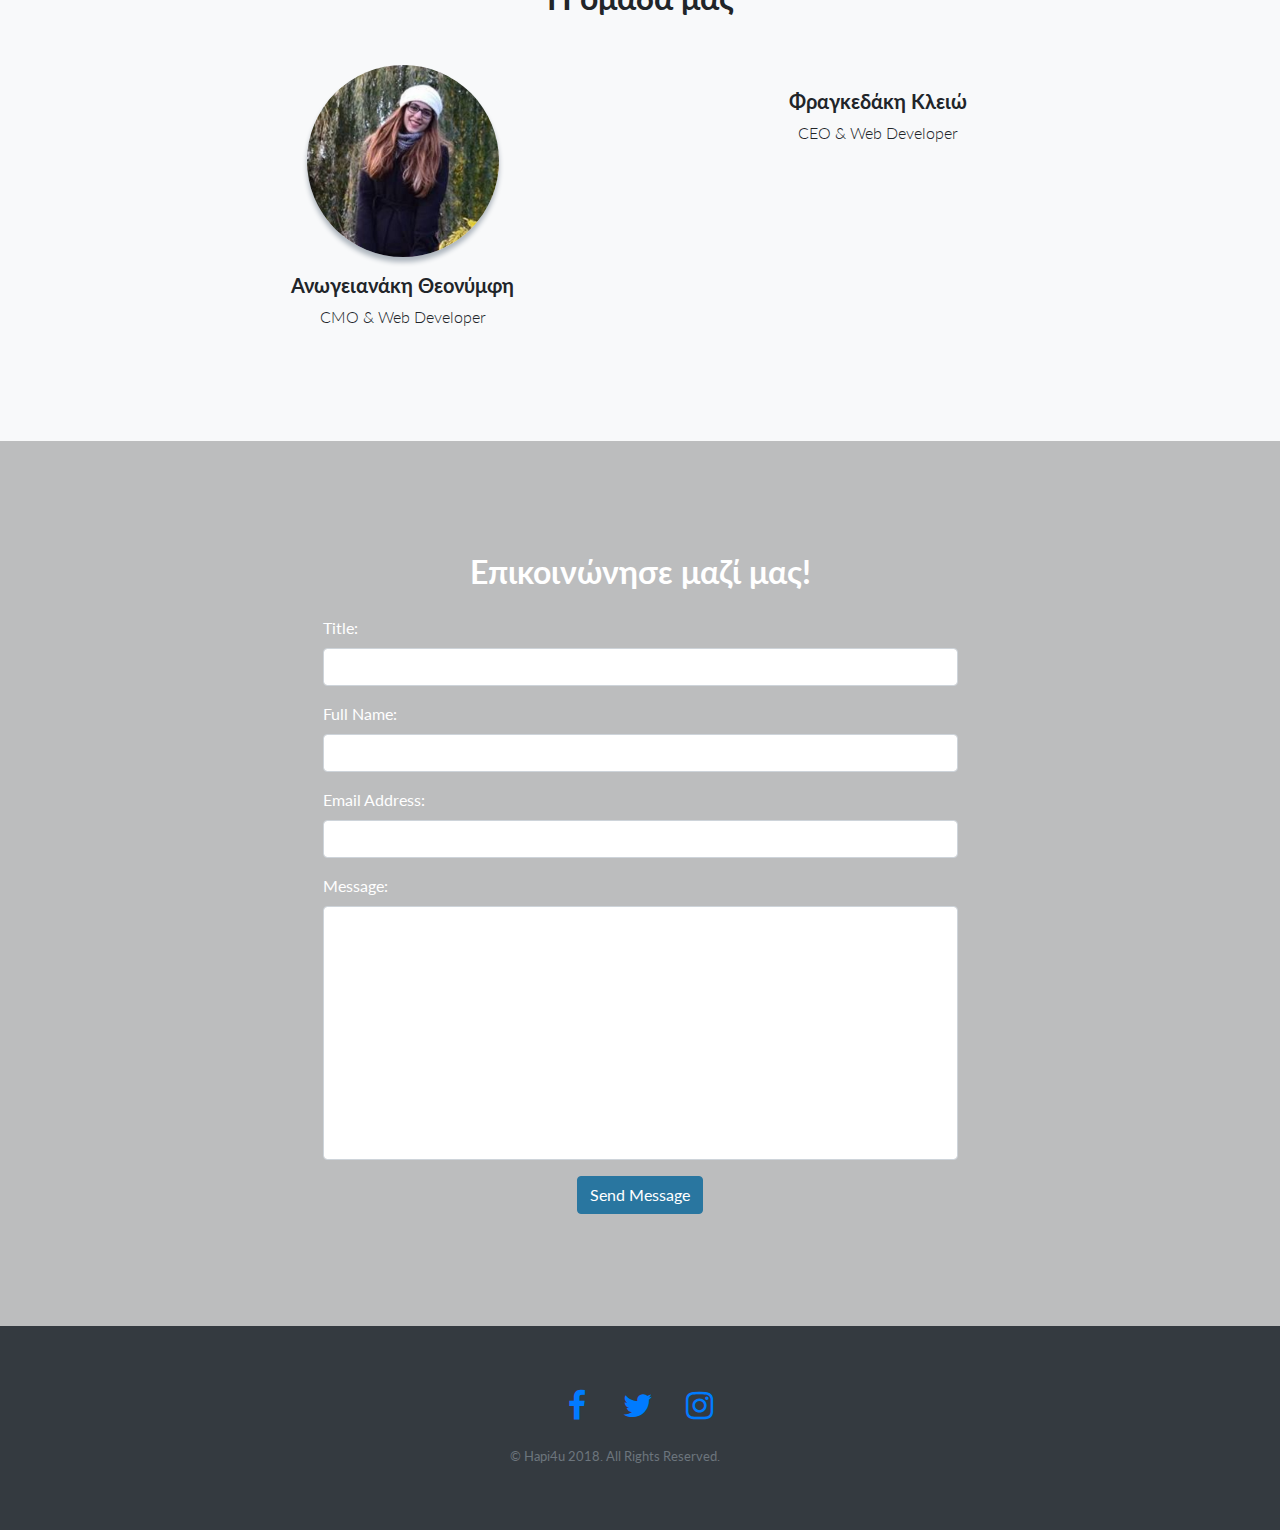
==== commit 8771cc72: "Try to make responsive the index form" ====
--- a/hapi4u/index.html
+++ b/hapi4u/index.html
@@ -64,18 +64,14 @@
 
     <!-- Masthead -->
     <header id="page-top" class="masthead text-white text-center">
-      <div class="overlay"></div>
-      <div class="container">
-        <div class="row">
-          <div class="col-xl-9 mx-auto" style="color:#000000;">
-            <h1 class="mb-5" style=" top:0px;">Βρες διαθέσιμα φαρμακεία εύκολα και γρήγορα!</h1>
-          </div>
-          <div class="col-md-10 mx-auto">
-		   <div class="container2">
-			<form class="form-group">
+      <div class="container">
+        <div class="row">
+			<form class="form-inline">
+			       
+				<div class="form-group">
 			    
 					<label><b>Περιοχή:  </b></label>
-						<select data-placeholder="Πληκτρολόγησε την περιοχή που επιθυμείς" multiple class="chosen-select" name="test" style="width: 20%;">
+						<select data-placeholder="Πληκτρολόγησε την περιοχή που επιθυμείς" multiple class="chosen-select" name="test">
 						
 						<optgroup label = "Κέντρο Αθήνας">
 						
@@ -126,18 +122,22 @@
 						<option>Σταθμός Λαρίσης</option>
 		            	</optgroup>
                       </select>
+					  
+			    </div>
+		  
+			 <div class="form-group">
 					
-					<label class="date"><b>Ημερομηνία</b>
+					<label><b> Ημερομηνία: </b>
 						<input type="date" id="date" name="date">
 					</label>
-					<label class="time"><b>Ώρα</b>
+				</div>
+		    <div class="form-group">
+					<label class="time"><b> Ώρα: </b>
 						<input type="time"id="time" name="time">
 					</label>
-					
+				</div>
 					<button type="button" class="btn btn-primary">Αναζήτηση</button>
 		    </form>
-		   </div>	
-          </div>
         </div>
       </div>
     </header>
@@ -179,7 +179,7 @@
 
     <!-- Image Showcases -->
     <section id="about" class="showcase">
-      <div class="container-fluid p-0">
+      <div class="container-fluid ">
 	    <div class="row">
           <div class="col-lg-12 text-center" style="margin-top:90px;">
             <h2 class="section-heading text-uppercase">ΠΩΣ</h2>
--- a/hapi4u/css/landing-page.min.css
+++ b/hapi4u/css/landing-page.min.css
@@ -1,5 +1,6 @@
 body{
-	font-family:Lato,'Helvetica Neue',Helvetica,Arial,sans-serif
+	font-family:Lato,'Helvetica Neue',Helvetica,Arial,sans-serif;
+	width:100%;
 	}
 	
 #title{
@@ -23,21 +24,15 @@
 	border-color:#2976a0;
 }
 
-.container2{
+
+.form-inline{
 	width:100%; 
 	background-color:rgba(20, 20, 31, 0.8); 
 	padding:40px; 
 	margin-top:70px;
 }
 
-.date{
-	margin-right:10px;
-	margin-left:10px;
-}
 
-.time{
-	margin-right:30px;
-}
 
 header.masthead{
 	position:relative;
@@ -151,5 +146,5 @@
 	}
 	
 #copyright{
-	width: 655px;
+	width: auto;
 }
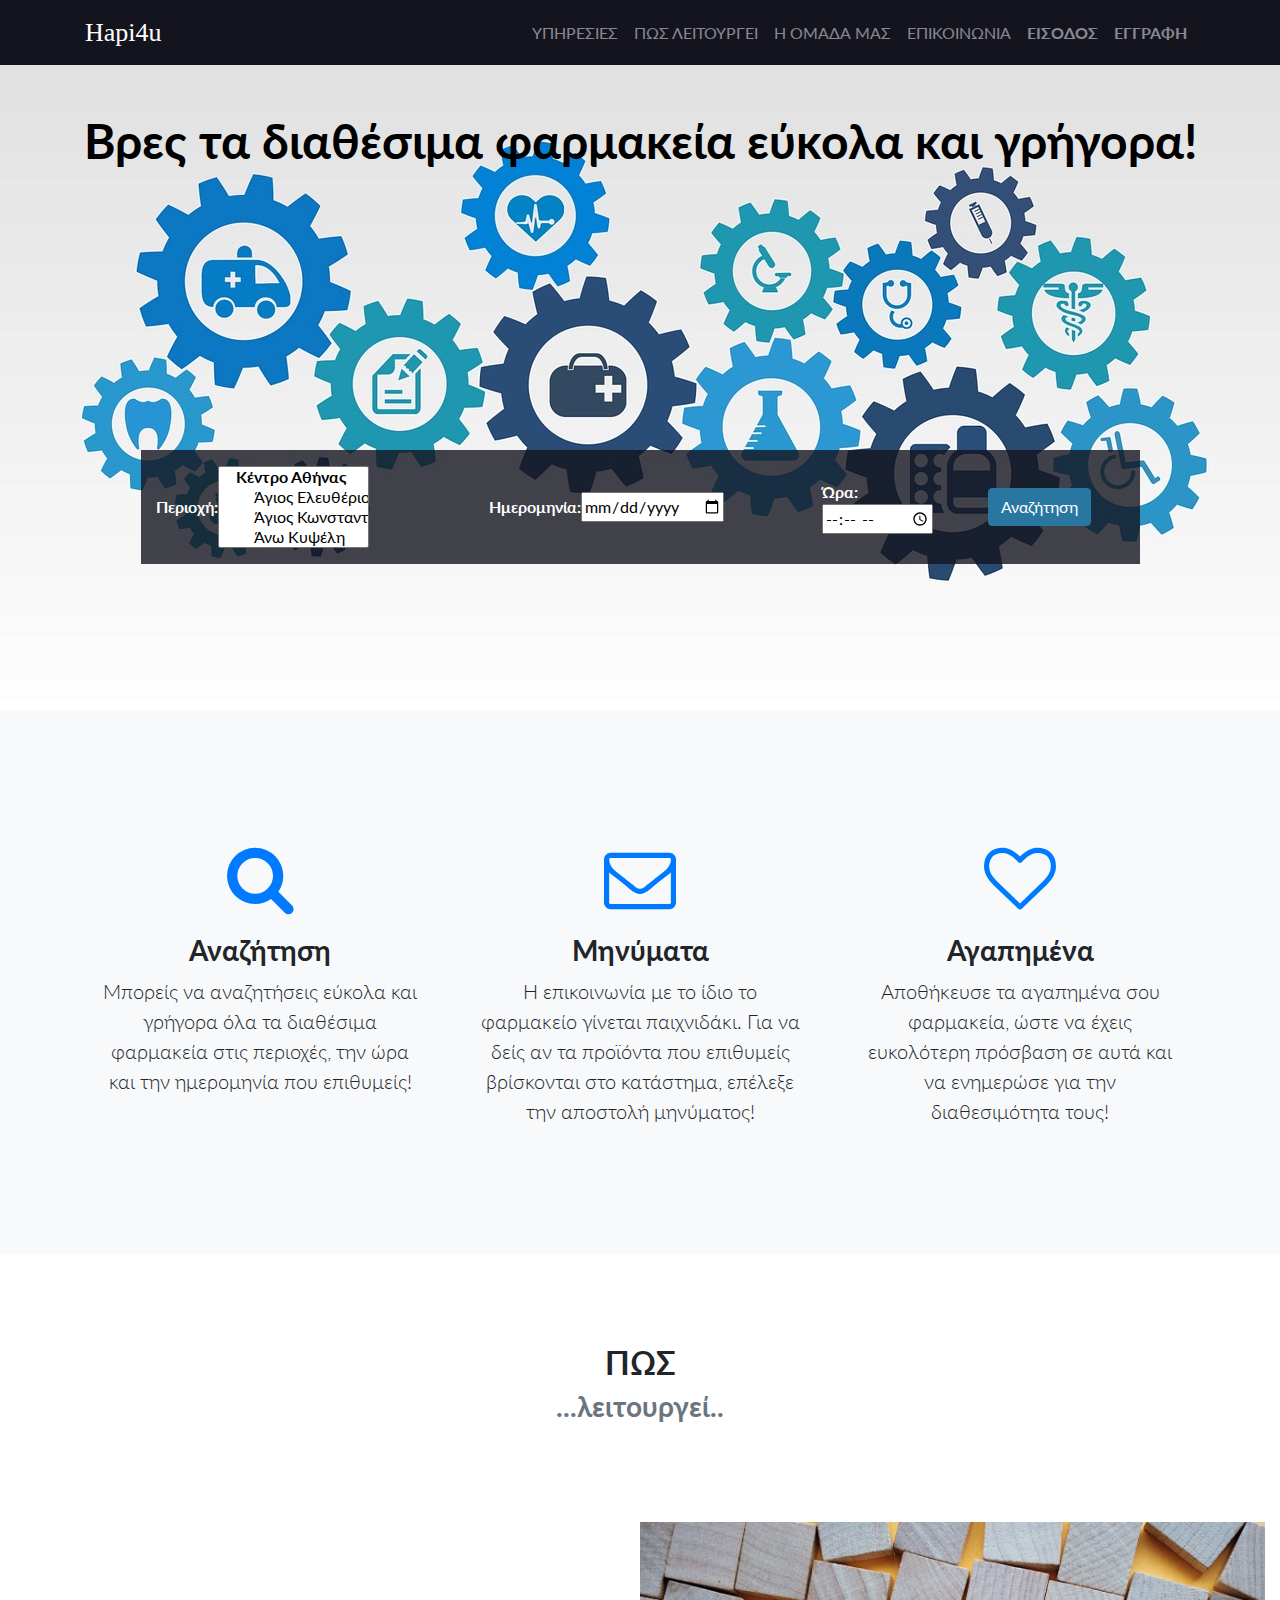
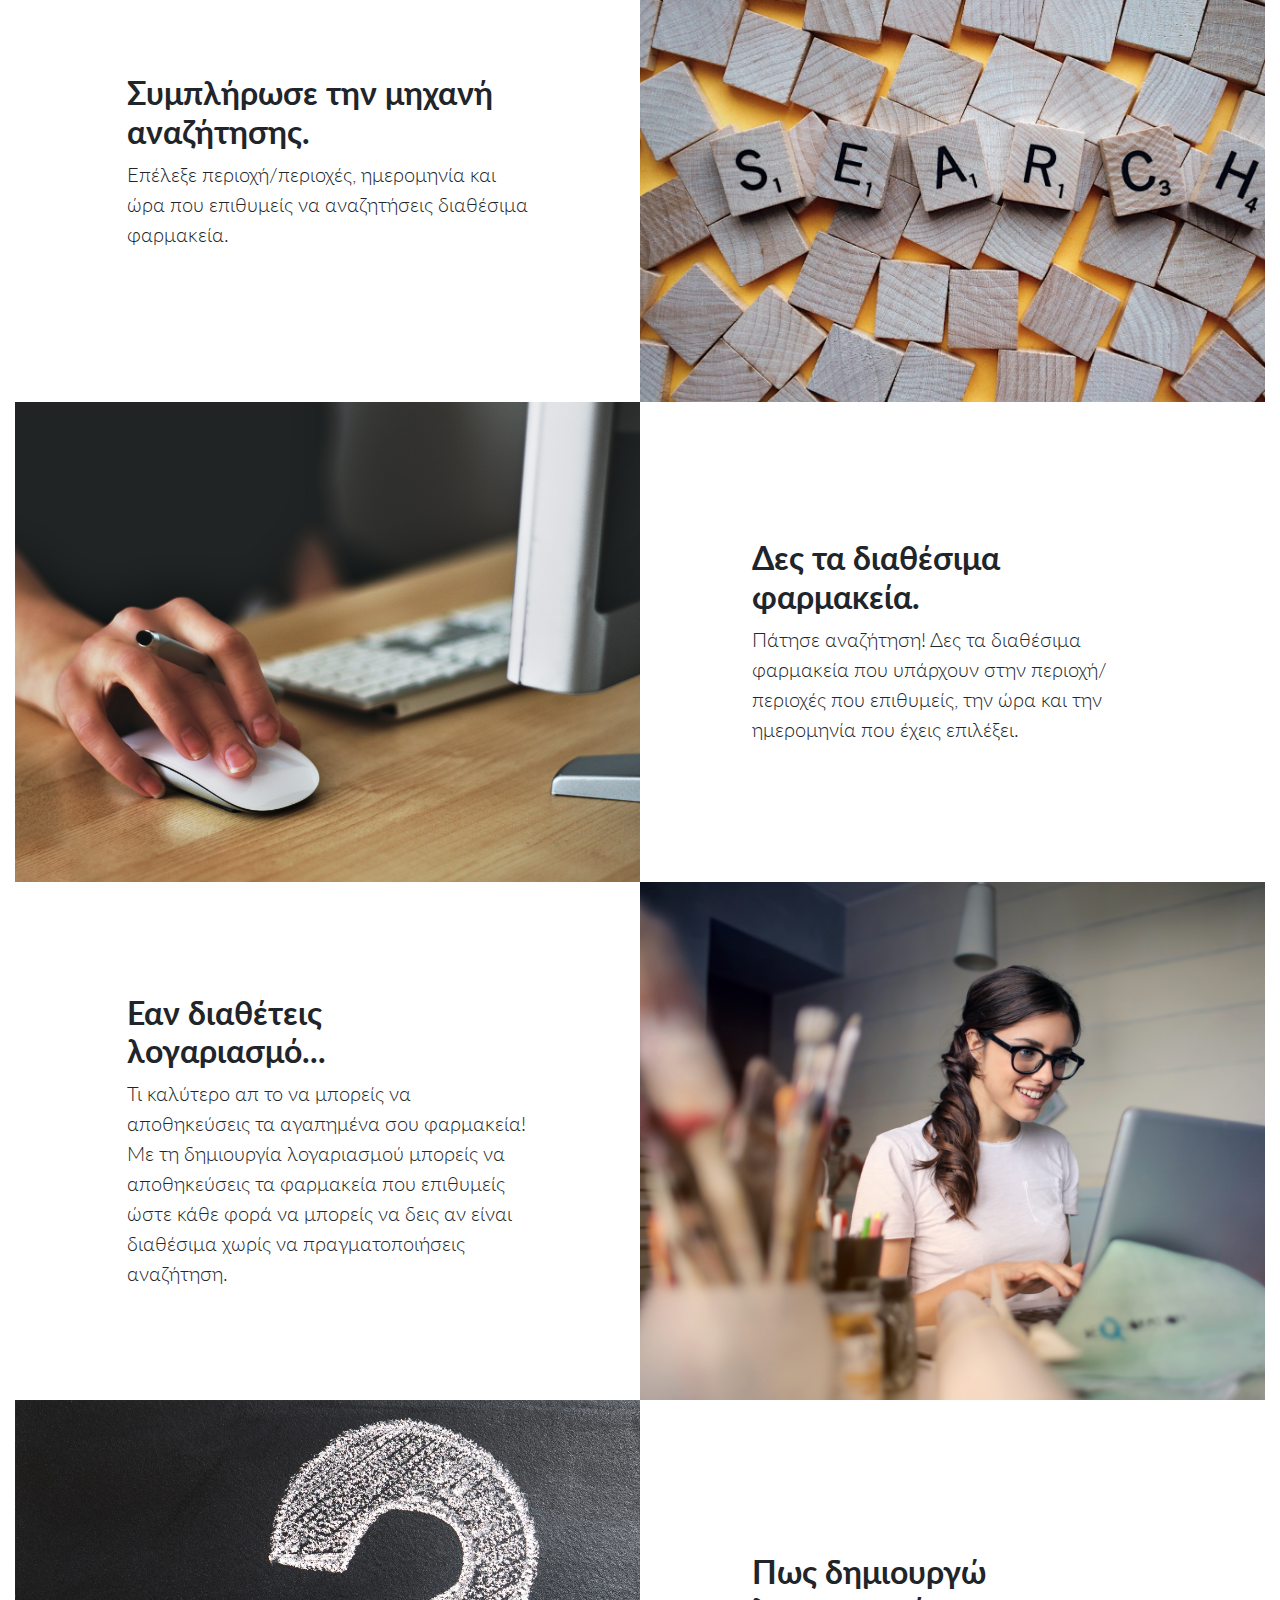
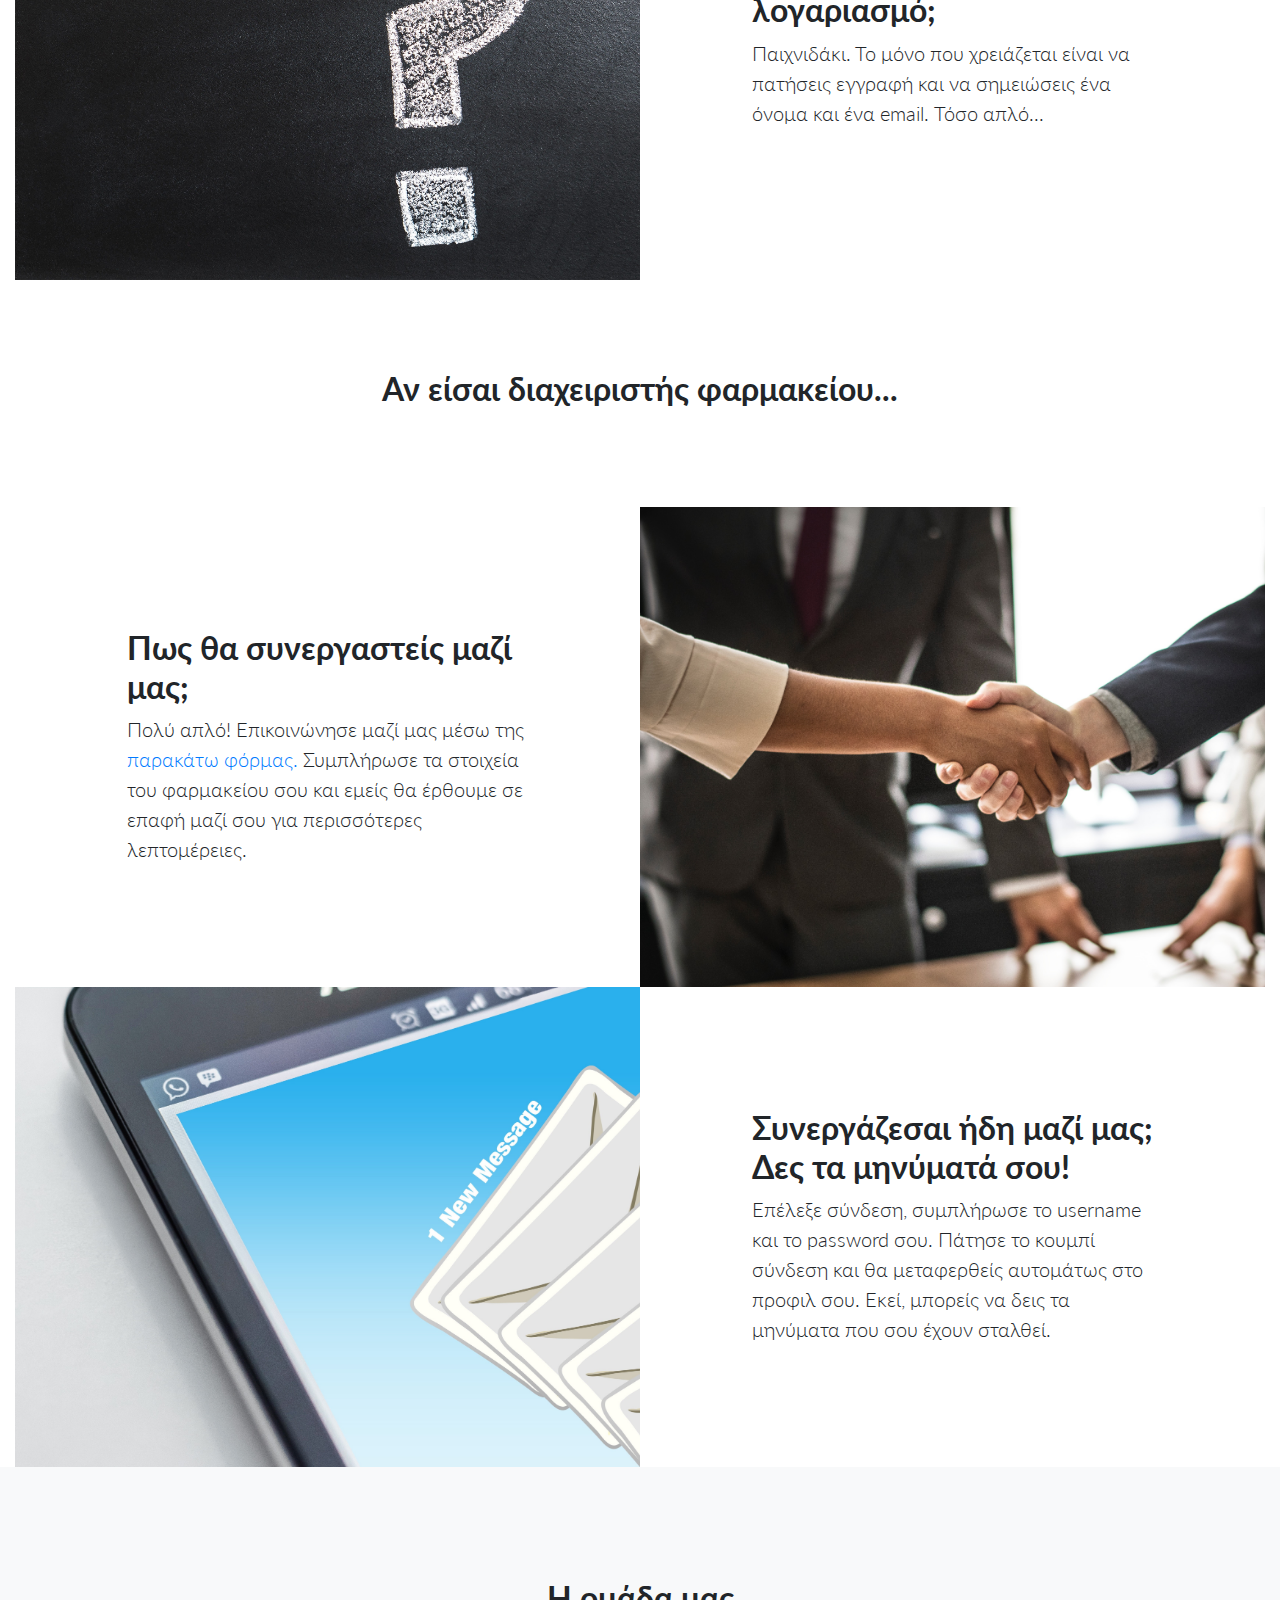
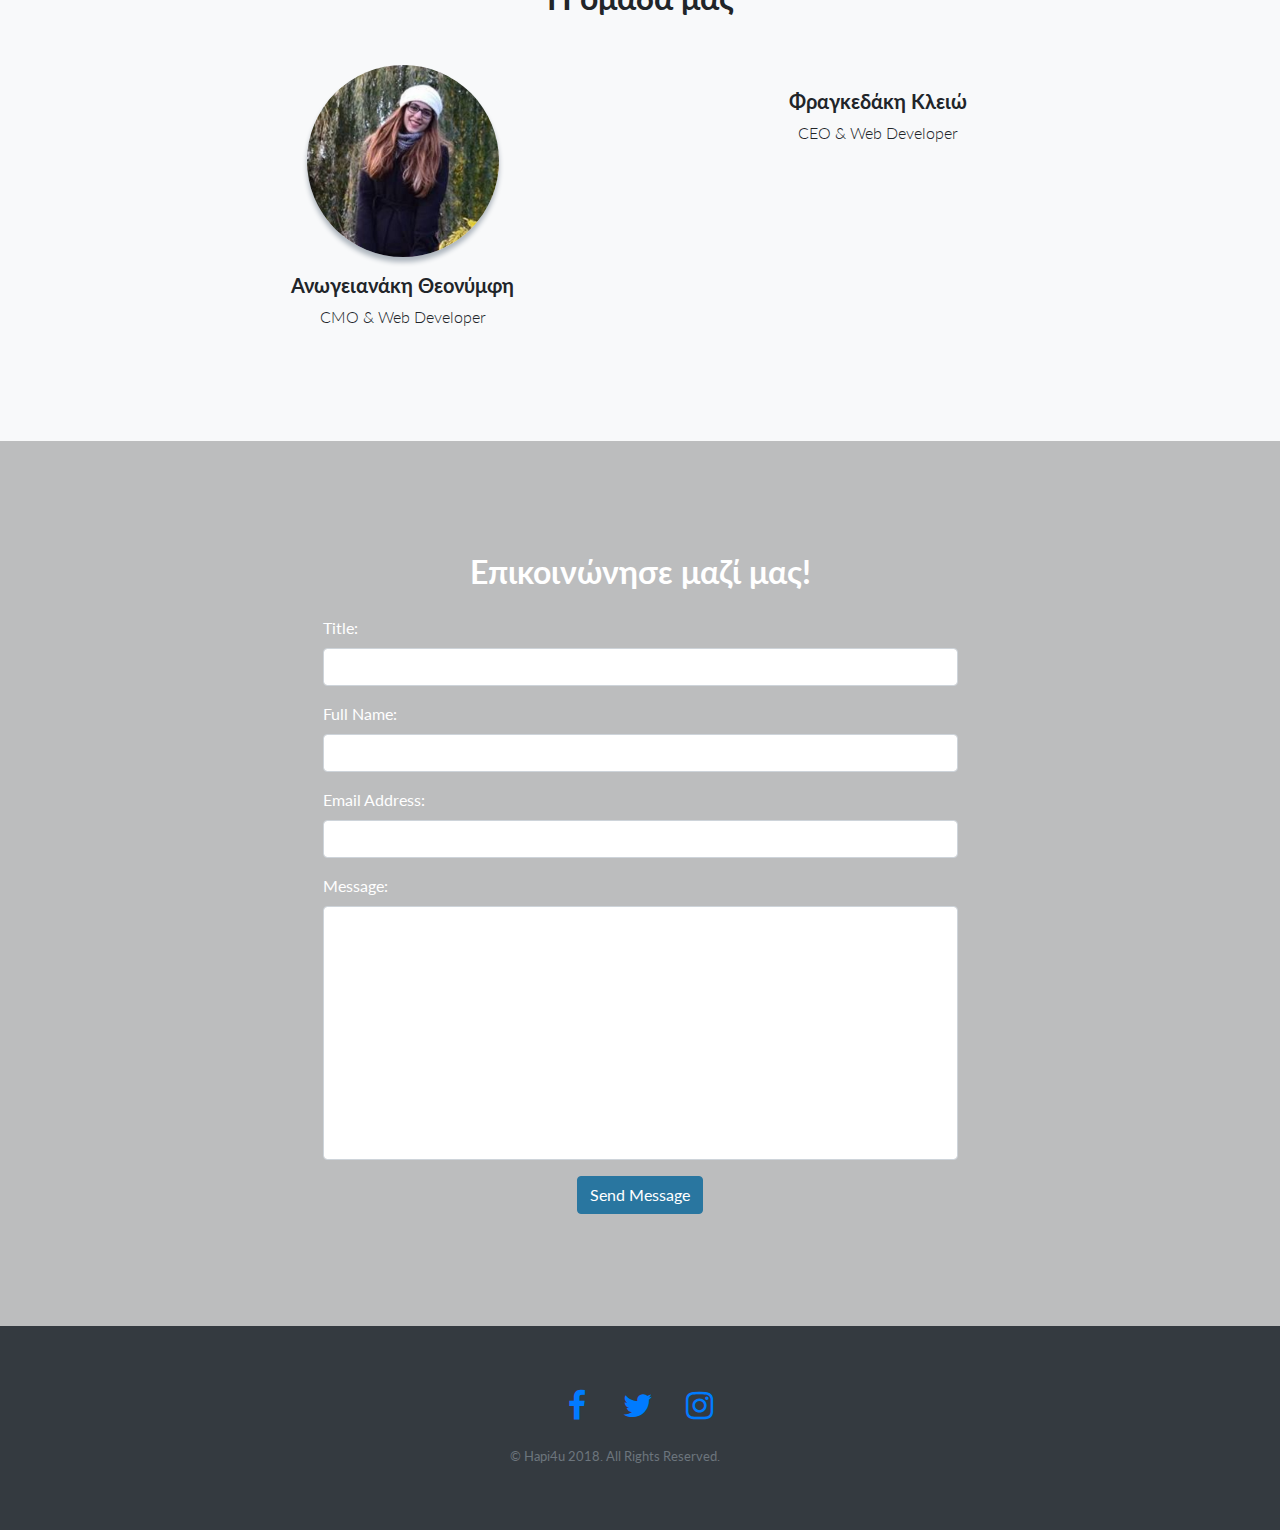
==== commit 09076fa9: "Change landing-page.min.css file and index so as to make the search responsive" ====
--- a/hapi4u/index.html
+++ b/hapi4u/index.html
@@ -64,14 +64,14 @@
 
     <!-- Masthead -->
     <header id="page-top" class="masthead text-white text-center">
-      <div class="container">
-        <div class="row">
+	  <div class="page-header"><h1>Βρες τα διαθέσιμα φαρμακεία εύκολα και γρήγορα!</h1></div>
+      <div class="container">
 			<form class="form-inline">
 			       
-				<div class="form-group">
+				<div class="form-group col-md-4">
 			    
 					<label><b>Περιοχή:  </b></label>
-						<select data-placeholder="Πληκτρολόγησε την περιοχή που επιθυμείς" multiple class="chosen-select" name="test">
+						<select data-placeholder="Πληκτρολόγησε περιοχή " multiple class="chosen-select col-md-6" >
 						
 						<optgroup label = "Κέντρο Αθήνας">
 						
@@ -125,20 +125,20 @@
 					  
 			    </div>
 		  
-			 <div class="form-group">
+			 <div class="form-group col-md-4">
 					
-					<label><b> Ημερομηνία: </b>
+					<label><b> Ημερομηνία: </b> </label>
 						<input type="date" id="date" name="date">
-					</label>
-				</div>
-		    <div class="form-group">
-					<label class="time"><b> Ώρα: </b>
+				</div>
+		    <div class="form-group col-md-2">
+					<label class="time"><b>Ώρα: </b></label>
 						<input type="time"id="time" name="time">
-					</label>
-				</div>
+				</div>
+				<div class="form-group col-md-1">
 					<button type="button" class="btn btn-primary">Αναζήτηση</button>
+				</div>
 		    </form>
-        </div>
+		  
       </div>
     </header>
 
--- a/hapi4u/css/landing-page.min.css
+++ b/hapi4u/css/landing-page.min.css
@@ -8,11 +8,6 @@
 	font-size: 26px;
 }
 
-#search {
-	background-color:hsla(290,80%,70%,0.3);
-    padding: 1em 0;
-    margin-top: 0px;
-}
 	
 h1,h2,h3,h4,h5,h6{
 	font-family:Lato,'Helvetica Neue',Helvetica,Arial,sans-serif;
@@ -24,12 +19,17 @@
 	border-color:#2976a0;
 }
 
+.page-header{
+	margin-top:-130px;
+	color:black;
+}
 
 .form-inline{
-	width:100%; 
+	padding:1rem 0;
+	margin: 0 auto;
+	width:90%;
 	background-color:rgba(20, 20, 31, 0.8); 
-	padding:40px; 
-	margin-top:70px;
+	margin-top:280px;
 }
 
 
@@ -148,3 +148,11 @@
 #copyright{
 	width: auto;
 }
+@media screen and (max-width: 992px){
+.form-inline .form-group {
+	text-align:center;
+}
+.page-header{
+	margin-top:-60px;
+}
+}
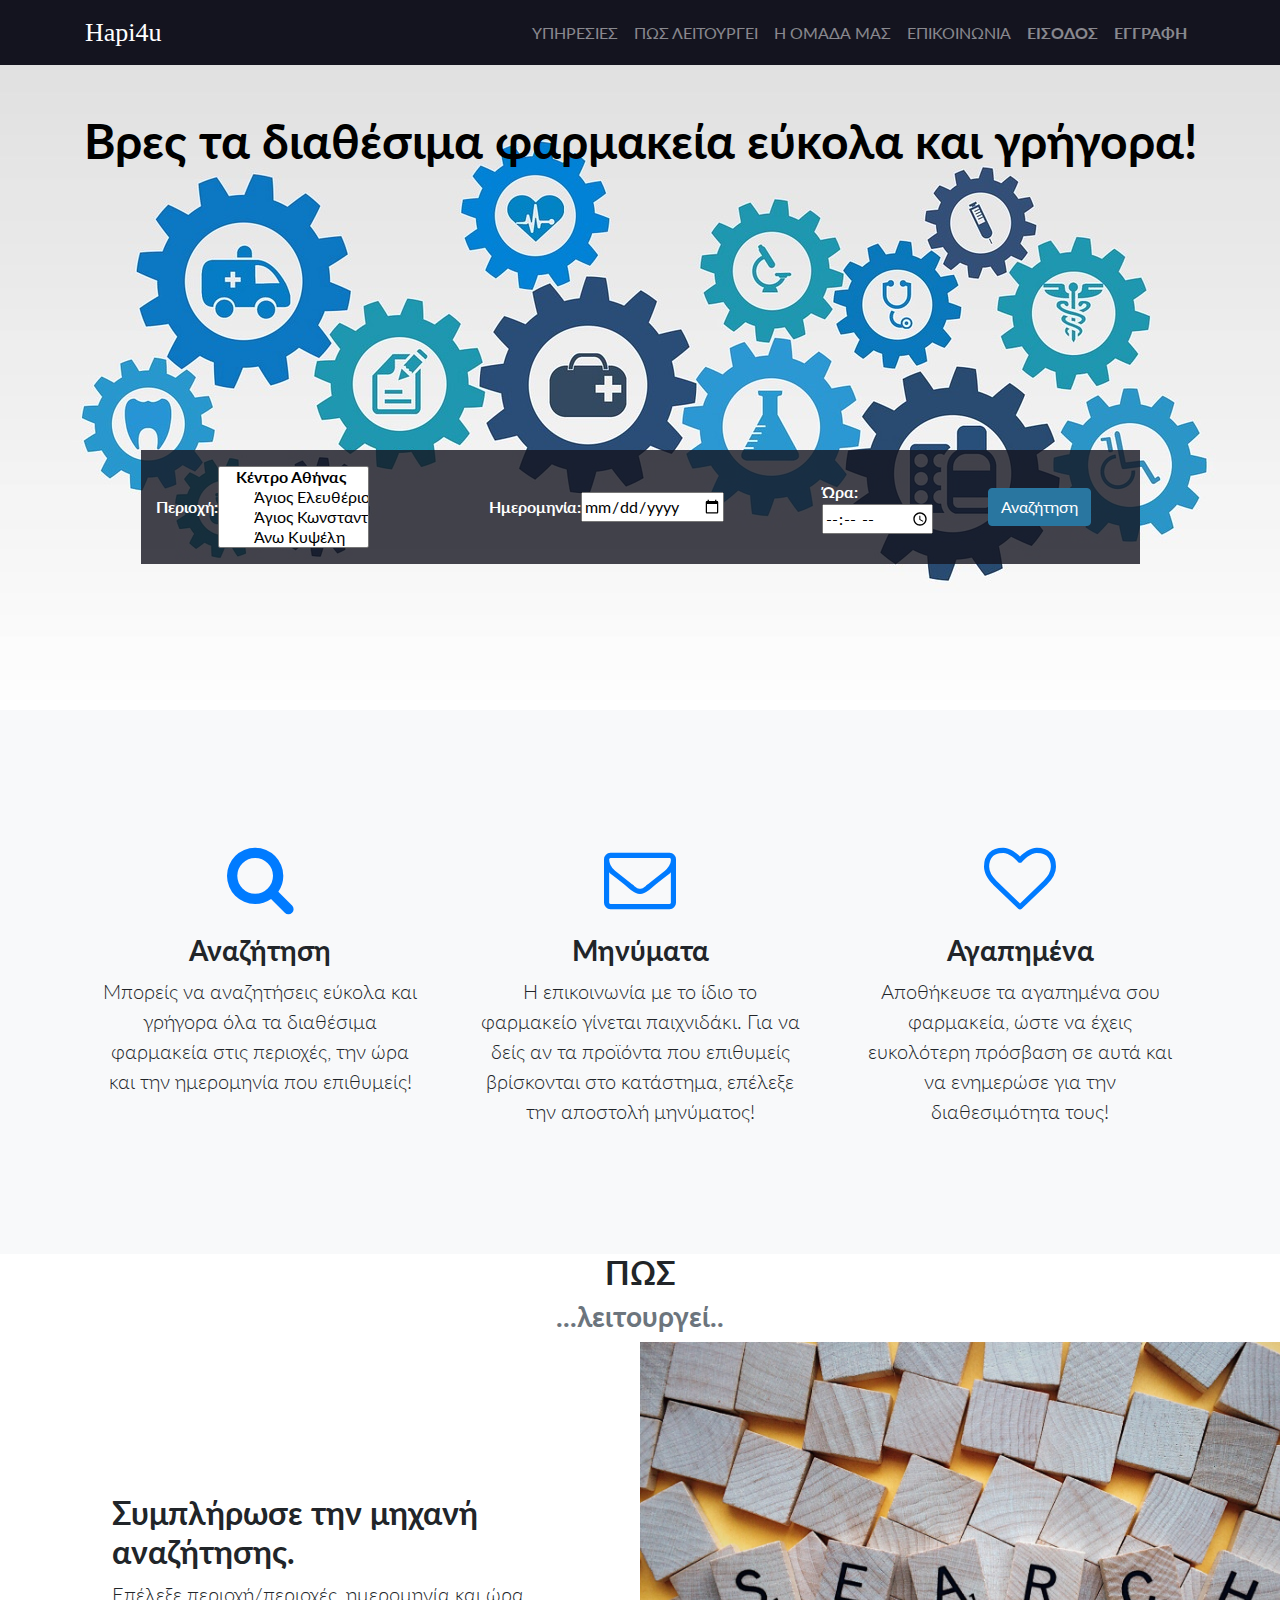
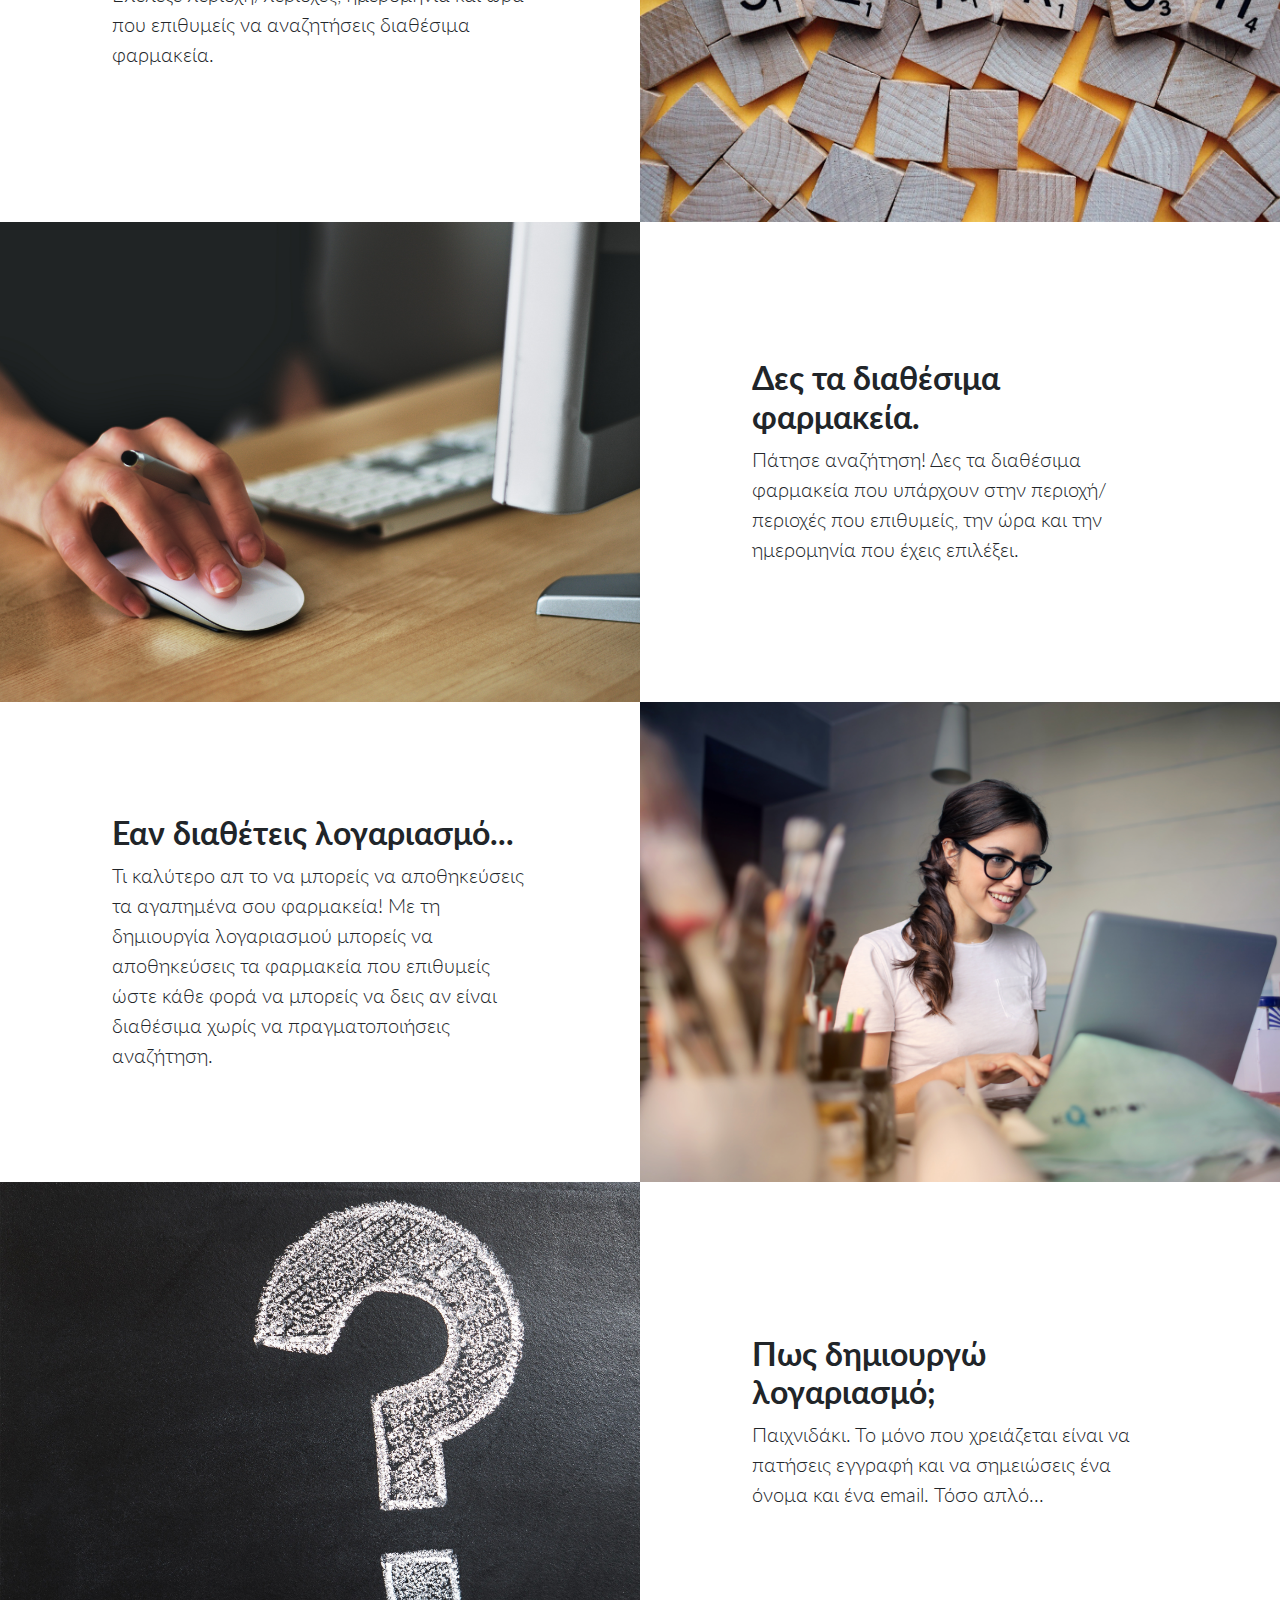
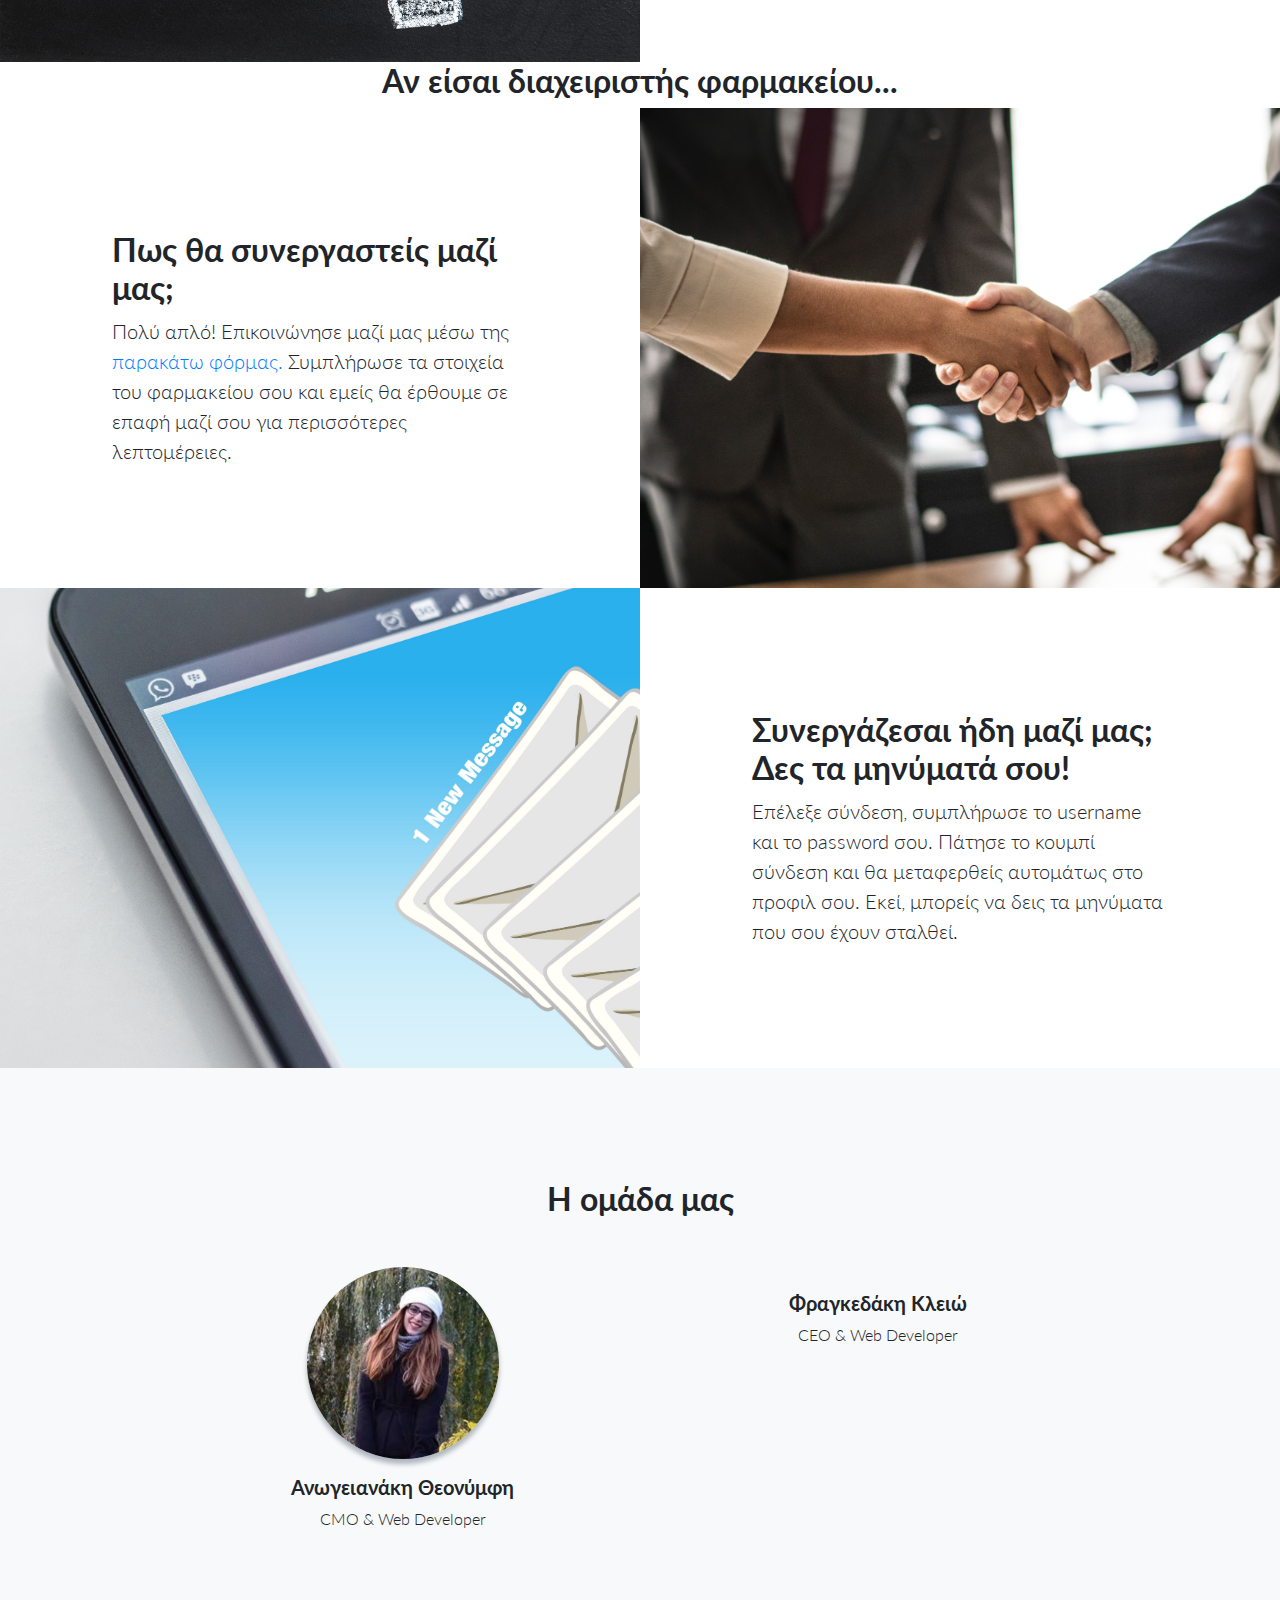
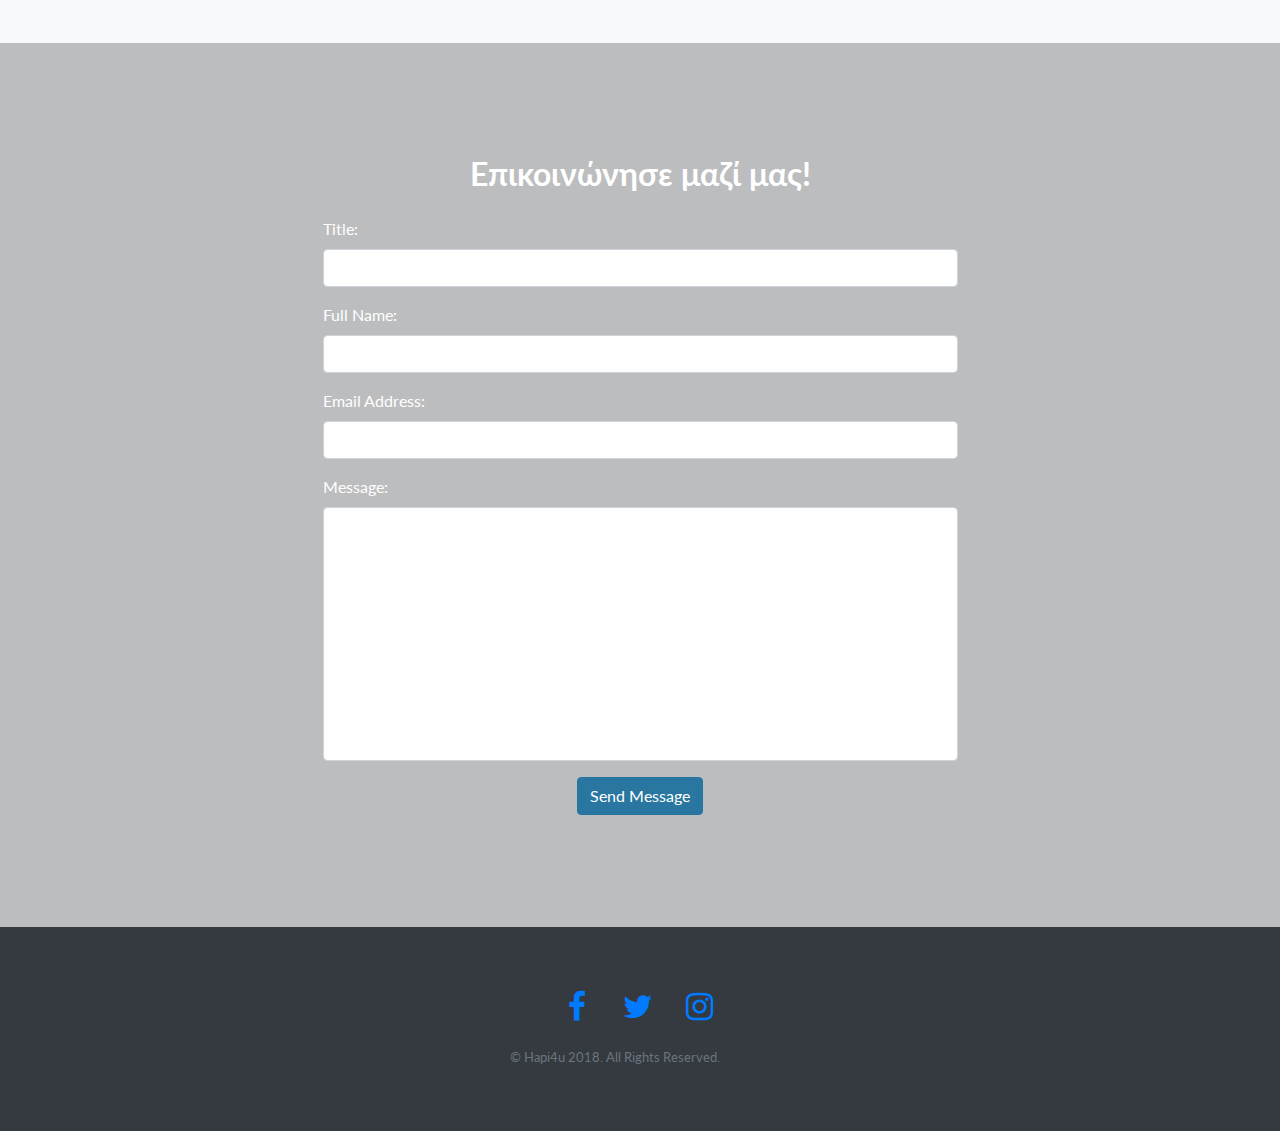
==== commit c15965f1: "Trying to make index responsive" ====
--- a/hapi4u/index.html
+++ b/hapi4u/index.html
@@ -181,12 +181,13 @@
     <section id="about" class="showcase">
       <div class="container-fluid ">
 	    <div class="row">
-          <div class="col-lg-12 text-center" style="margin-top:90px;">
+          <div class="col-lg-12 text-center">
             <h2 class="section-heading text-uppercase">ΠΩΣ</h2>
             <h3 class="section-subheading text-muted">...λειτουργεί..</h3>
-          </div>
-        </div>
-        <div class="row no-gutters" style="margin-top:90px;">
+		 </div>
+        </div>
+		</div>
+        <div class="row no-gutters">
 
           <div class="col-lg-6 order-lg-2 text-white showcase-img" style="background-image: url('img/conceptual-creativity-cube.jpg');"></div>
           <div class="col-lg-6 order-lg-1 my-auto showcase-text">
@@ -216,11 +217,11 @@
           </div>
         </div>
 	    <div class="row">
-          <div class="col-lg-12 text-center" style="margin-top:90px;">
+          <div class="col-lg-12 text-center">
             <h2>Αν είσαι διαχειριστής φαρμακείου...</h2>
           </div>
         </div>
-        <div class="row no-gutters" style="margin-top:90px;">
+        <div class="row no-gutters">
 
           <div class="col-lg-6 order-lg-2 text-white showcase-img" style="background-image: url('img/achievement-agreement-body-language.jpg');"></div>
           <div class="col-lg-6 order-lg-1 my-auto showcase-text">
--- a/hapi4u/css/landing-page.min.css
+++ b/hapi4u/css/landing-page.min.css
@@ -31,7 +31,9 @@
 	background-color:rgba(20, 20, 31, 0.8); 
 	margin-top:280px;
 }
-
+.position-fixed{
+	margin-top:90px;
+}
 
 
 header.masthead{
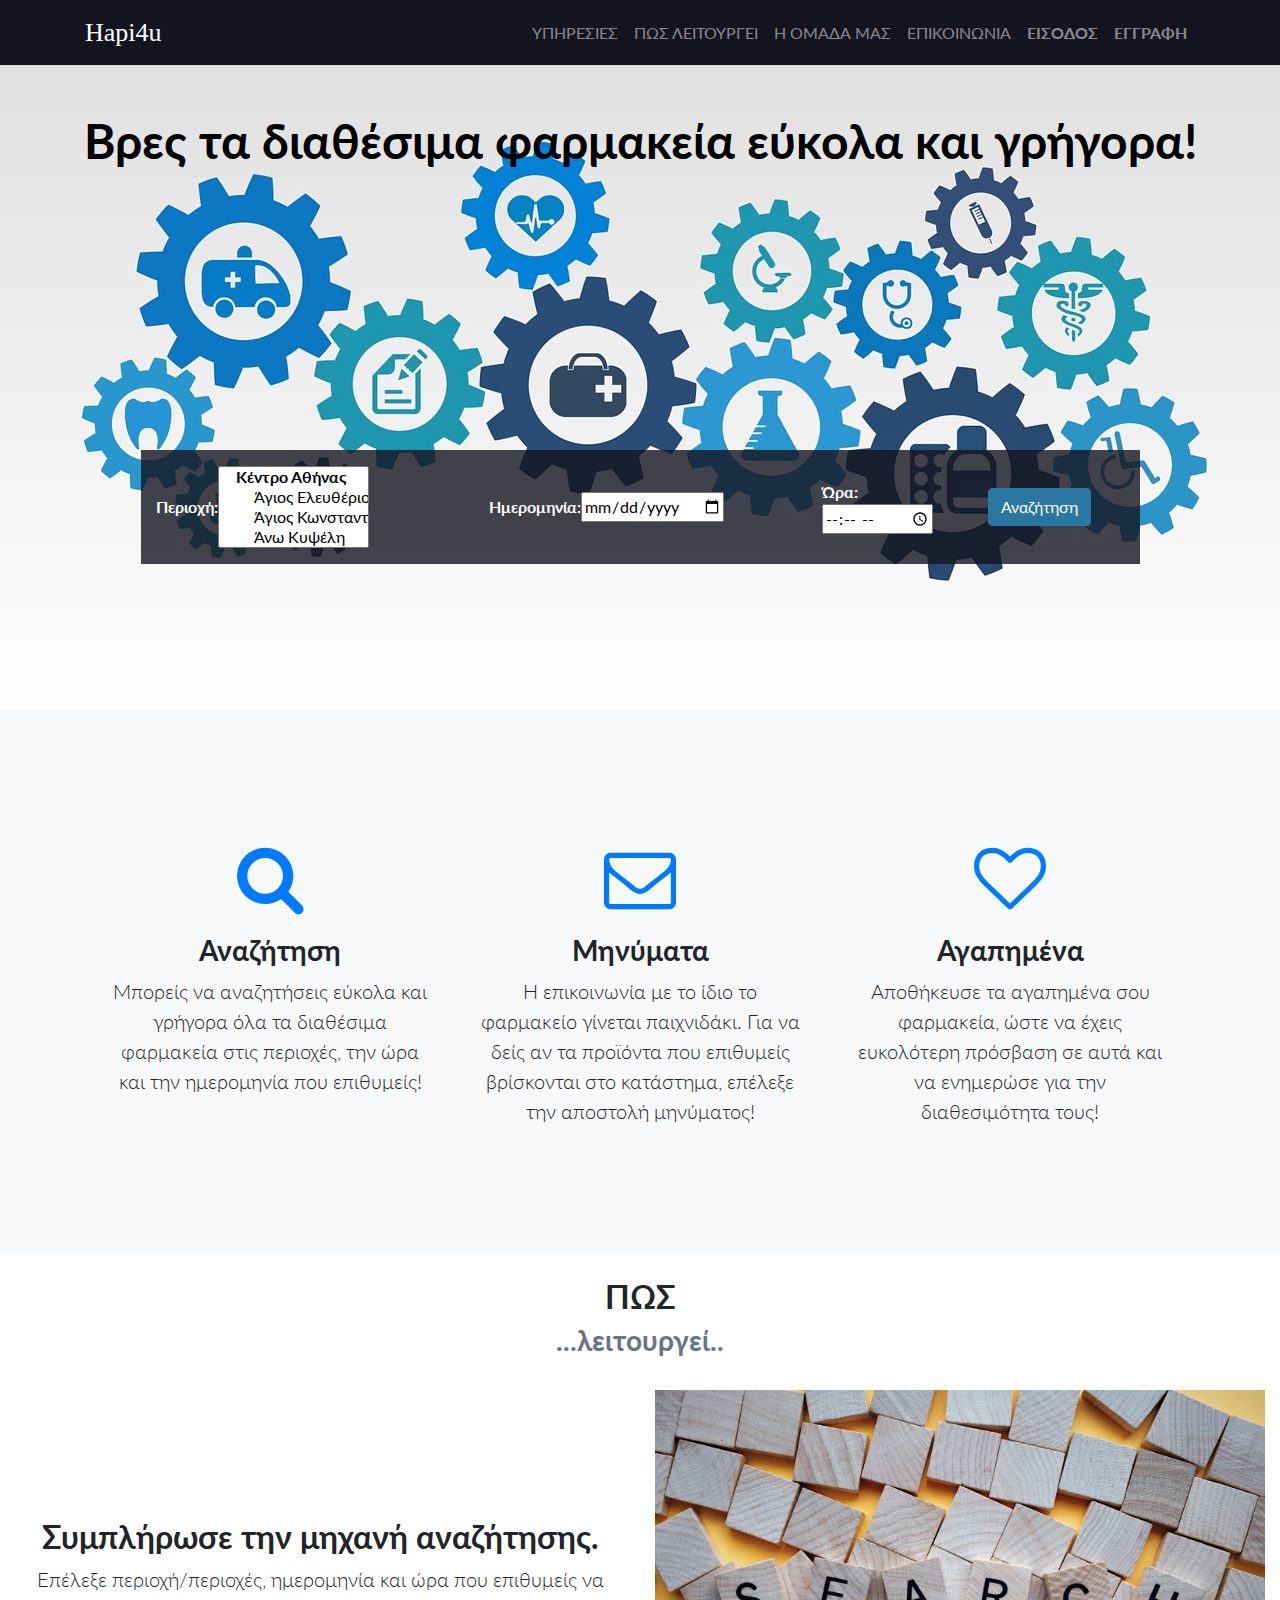
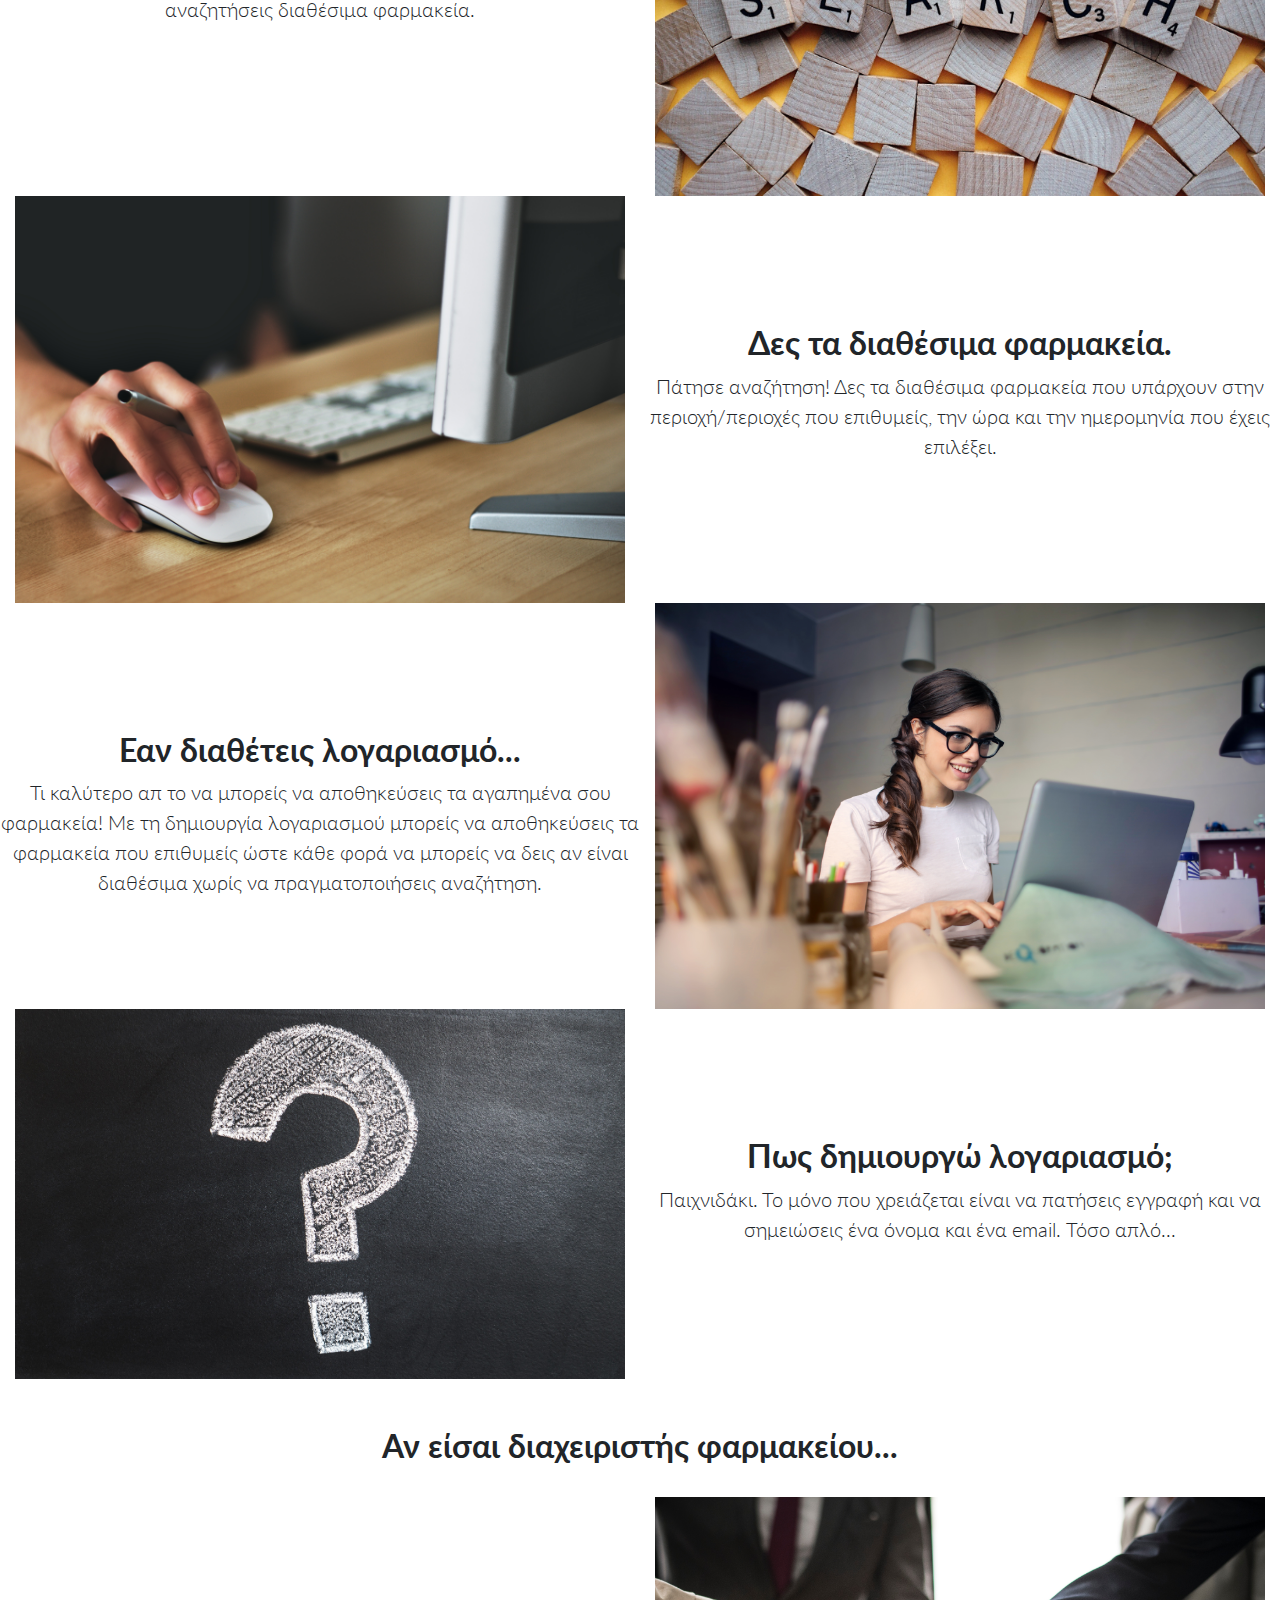
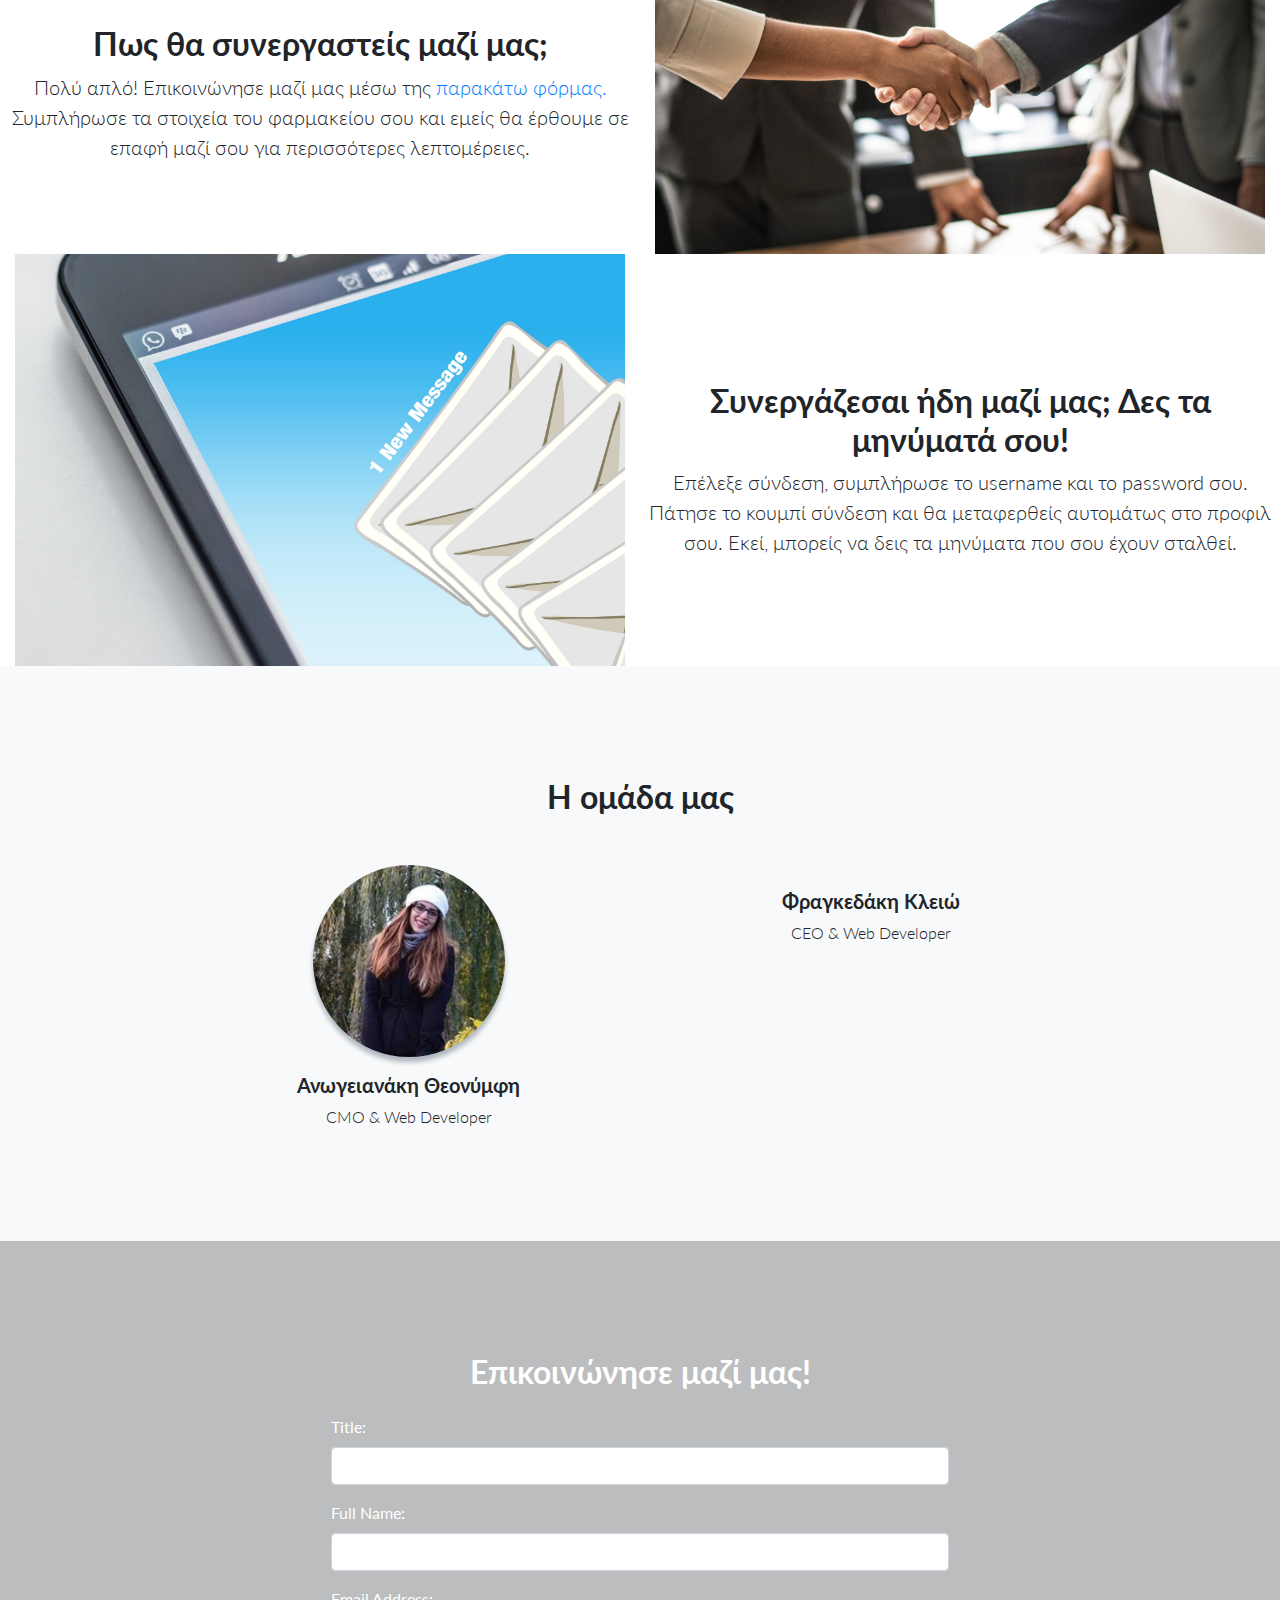
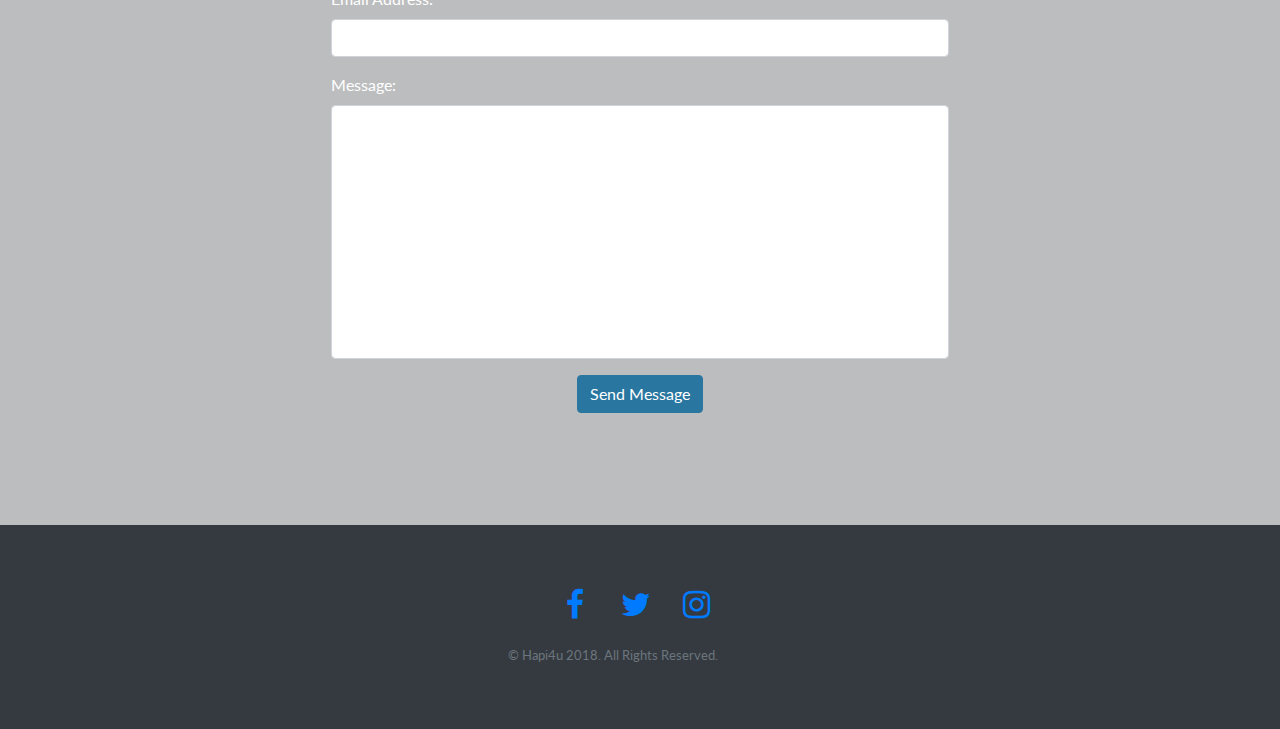
==== commit 086a7326: "Make images in about section responsive" ====
--- a/hapi4u/index.html
+++ b/hapi4u/index.html
@@ -179,64 +179,74 @@
 
     <!-- Image Showcases -->
     <section id="about" class="showcase">
-      <div class="container-fluid ">
-	    <div class="row">
-          <div class="col-lg-12 text-center">
+	    <br>
+        <div class="col-lg-12 text-center">
             <h2 class="section-heading text-uppercase">ΠΩΣ</h2>
             <h3 class="section-subheading text-muted">...λειτουργεί..</h3>
-		 </div>
-        </div>
-		</div>
-        <div class="row no-gutters">
-
-          <div class="col-lg-6 order-lg-2 text-white showcase-img" style="background-image: url('img/conceptual-creativity-cube.jpg');"></div>
-          <div class="col-lg-6 order-lg-1 my-auto showcase-text">
-            <h2>Συμπλήρωσε την μηχανή αναζήτησης.</h2>
-            <p class="lead mb-0">Επέλεξε περιοχή/περιοχές, ημερομηνία και ώρα που επιθυμείς να αναζητήσεις διαθέσιμα φαρμακεία. </p>
-          </div>
-        </div>
-        <div class="row no-gutters">
-          <div class="col-lg-6 text-white showcase-img" style="background-image: url('img/apple-business-click.jpg');"></div>
-          <div class="col-lg-6 my-auto showcase-text">
-            <h2>Δες τα διαθέσιμα φαρμακεία.</h2>
-            <p class="lead mb-0">Πάτησε αναζήτηση! Δες τα διαθέσιμα φαρμακεία που υπάρχουν στην περιοχή/περιοχές που επιθυμείς, την ώρα και την ημερομηνία που έχεις επιλέξει.</p>
-          </div>
-        </div>
-        <div class="row no-gutters">
-          <div class="col-lg-6 order-lg-2 text-white showcase-img" style="background-image: url('img/adult-beautiful-blur.jpg');"></div>
-          <div class="col-lg-6 order-lg-1 my-auto showcase-text">
-            <h2>Εαν διαθέτεις λογαριασμό...</h2>
-            <p class="lead mb-0">Τι καλύτερο απ το να μπορείς να αποθηκεύσεις τα αγαπημένα σου φαρμακεία! Με τη δημιουργία λογαριασμού μπορείς να αποθηκεύσεις τα φαρμακεία που επιθυμείς ώστε κάθε φορά να μπορείς να δεις αν είναι διαθέσιμα χωρίς να πραγματοποιήσεις αναζήτηση.</p>
-          </div>
-        </div>
-        <div class="row no-gutters">
-          <div class="col-lg-6 text-white showcase-img" style="background-image: url('img/ask-blackboard.jpg');"></div>
-          <div class="col-lg-6 my-auto showcase-text">
-            <h2>Πως δημιουργώ λογαριασμό;</h2>
-            <p class="lead mb-0">Παιχνιδάκι. Το μόνο που χρειάζεται είναι να πατήσεις εγγραφή και να σημειώσεις ένα όνομα και ένα email. Τόσο απλό...</p>
-          </div>
-        </div>
-	    <div class="row">
-          <div class="col-lg-12 text-center">
+		</div>
+		<br>
+    <div class="row">
+	  <div class="row no-gutters">
+        <div class="col-lg-12" align="middle">
+			<img class="img-fluid float-right col-lg-6" src="img/conceptual-creativity-cube.jpg" alt="">
+            <div class="vertical"><h2>Συμπλήρωσε την μηχανή αναζήτησης.</h2>
+				<p class="lead mb-0">Επέλεξε περιοχή/περιοχές, ημερομηνία και ώρα που επιθυμείς να αναζητήσεις διαθέσιμα φαρμακεία. </p>
+			</div>
+	    </div>
+       </div>
+		  
+       <div class="row no-gutters">
+		<div class="col-lg-12" align="middle">
+			<img class="img-fluid float-left col-lg-6" src="img/apple-business-click.jpg" alt="">
+            <div class="vertical"><h2>Δες τα διαθέσιμα φαρμακεία.</h2>
+				<p class="lead mb-0">Πάτησε αναζήτηση! Δες τα διαθέσιμα φαρμακεία που υπάρχουν στην περιοχή/περιοχές που επιθυμείς, την ώρα και την ημερομηνία που έχεις επιλέξει.</p>
+			</div>
+		</div>
+	   </div>
+            
+	  <div class="row no-gutters">	
+        <div class="col-lg-12" align="middle">
+			<img class="img-fluid float-right col-lg-6" src="img/adult-beautiful-blur.jpg" alt="">
+            <div class="vertical"><h2>Εαν διαθέτεις λογαριασμό...</h2>
+				<p class="lead mb-0">Τι καλύτερο απ το να μπορείς να αποθηκεύσεις τα αγαπημένα σου φαρμακεία! Με τη δημιουργία λογαριασμού μπορείς να αποθηκεύσεις τα φαρμακεία που επιθυμείς ώστε κάθε φορά να μπορείς να δεις αν είναι διαθέσιμα χωρίς να πραγματοποιήσεις αναζήτηση.</p>
+			</div>
+		</div>
+	  </div>
+        
+	  <div class="row no-gutters">
+		<div class="col-lg-12" align="middle">
+		    <img class="img-fluid float-left col-lg-6" src="img/ask-blackboard.jpg" alt="">
+            <div class="vertical"><h2>Πως δημιουργώ λογαριασμό;</h2>
+				<p class="lead mb-0">Παιχνιδάκι. Το μόνο που χρειάζεται είναι να πατήσεις εγγραφή και να σημειώσεις ένα όνομα και ένα email. Τόσο απλό...</p>
+			</div>
+		</div>
+	   </div>
+    </div>
+	<br>
+	<br>
+		
+	<div class="col-lg-12 text-center">
             <h2>Αν είσαι διαχειριστής φαρμακείου...</h2>
-          </div>
-        </div>
-        <div class="row no-gutters">
-
-          <div class="col-lg-6 order-lg-2 text-white showcase-img" style="background-image: url('img/achievement-agreement-body-language.jpg');"></div>
-          <div class="col-lg-6 order-lg-1 my-auto showcase-text">
-            <h2>Πως θα συνεργαστείς μαζί μας;</h2>
-            <p class="lead mb-0">Πολύ απλό! Επικοινώνησε μαζί μας μέσω της <a href="#contact">παρακάτω φόρμας. </a> Συμπλήρωσε τα στοιχεία του φαρμακείου σου και εμείς θα έρθουμε σε επαφή μαζί σου για περισσότερες λεπτομέρειες. </p>
-          </div>
-        </div>
-        <div class="row no-gutters">
-          <div class="col-lg-6 text-white showcase-img" style="background-image: url('img/business-communication-computer.jpg');"></div>
-          <div class="col-lg-6 my-auto showcase-text">
-            <h2>Συνεργάζεσαι ήδη μαζί μας; Δες τα μηνύματά σου!</h2>
-            <p class="lead mb-0">Επέλεξε σύνδεση, συμπλήρωσε το username και το password σου. Πάτησε το κουμπί σύνδεση και θα μεταφερθείς αυτομάτως στο προφιλ σου. Εκεί, μπορείς να δεις τα μηνύματα που σου έχουν σταλθεί.</p>
-          </div>
-        </div>
-	  </div>
+    </div>
+	<br>
+	<div class="row">
+	  <div class="row no-gutters">
+        <div class="col-lg-12" align="middle">
+			<img class="img-fluid float-right col-lg-6" src="img/achievement-agreement-body-language.jpg" alt="">
+            <div class="vertical"><h2>Πως θα συνεργαστείς μαζί μας;</h2>
+				<p class="lead mb-0">Πολύ απλό! Επικοινώνησε μαζί μας μέσω της <a href="#contact">παρακάτω φόρμας. </a> Συμπλήρωσε τα στοιχεία του φαρμακείου σου και εμείς θα έρθουμε σε επαφή μαζί σου για περισσότερες λεπτομέρειες. </p>
+			</div>
+		</div>
+	   </div>
+	   <div class="row no-gutters">
+        <div class="col-lg-12" align="middle">
+			<img class="img-fluid float-left col-lg-6" src="img/business-communication-computer.jpg" alt="">
+            <div class="vertical"><h2>Συνεργάζεσαι ήδη μαζί μας; Δες τα μηνύματά σου!</h2>
+				<p class="lead mb-0">Επέλεξε σύνδεση, συμπλήρωσε το username και το password σου. Πάτησε το κουμπί σύνδεση και θα μεταφερθείς αυτομάτως στο προφιλ σου. Εκεί, μπορείς να δεις τα μηνύματα που σου έχουν σταλθεί.</p>
+			</div>
+		</div>
+	   </div>
+    </div>
     </section>
 
     <!-- Developers -->
--- a/hapi4u/css/landing-page.min.css
+++ b/hapi4u/css/landing-page.min.css
@@ -33,6 +33,11 @@
 }
 .position-fixed{
 	margin-top:90px;
+}
+
+.row{
+	margin-right:0px;
+	margin-left:0px;
 }
 
 
@@ -74,14 +79,9 @@
 		}		
 }
 
-.showcase .showcase-text{
-	padding:3rem
-	}
-	
-.showcase .showcase-img{
-	min-height:30rem;
-	background-size:cover
-	}
+.vertical{
+margin-top:10%;
+}
 	
 @media (min-width:768px){
 	.showcase .showcase-text{
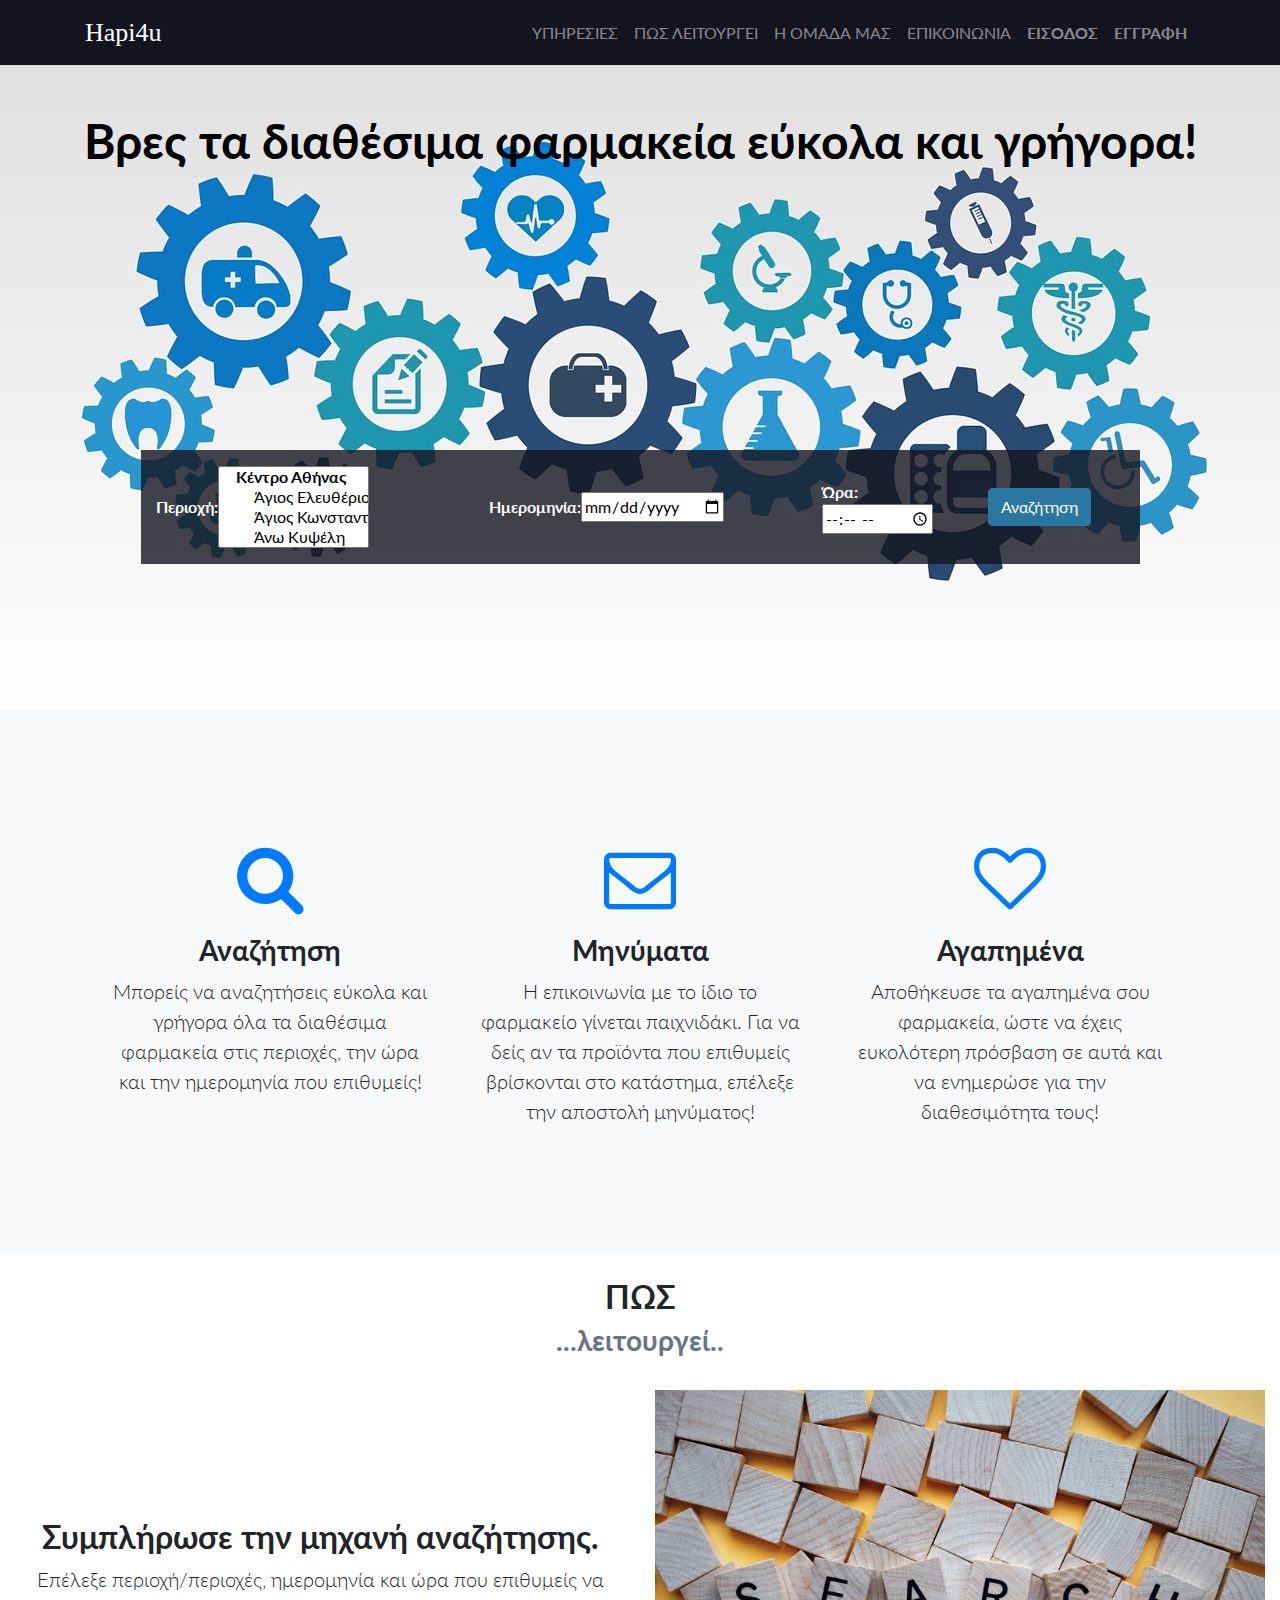
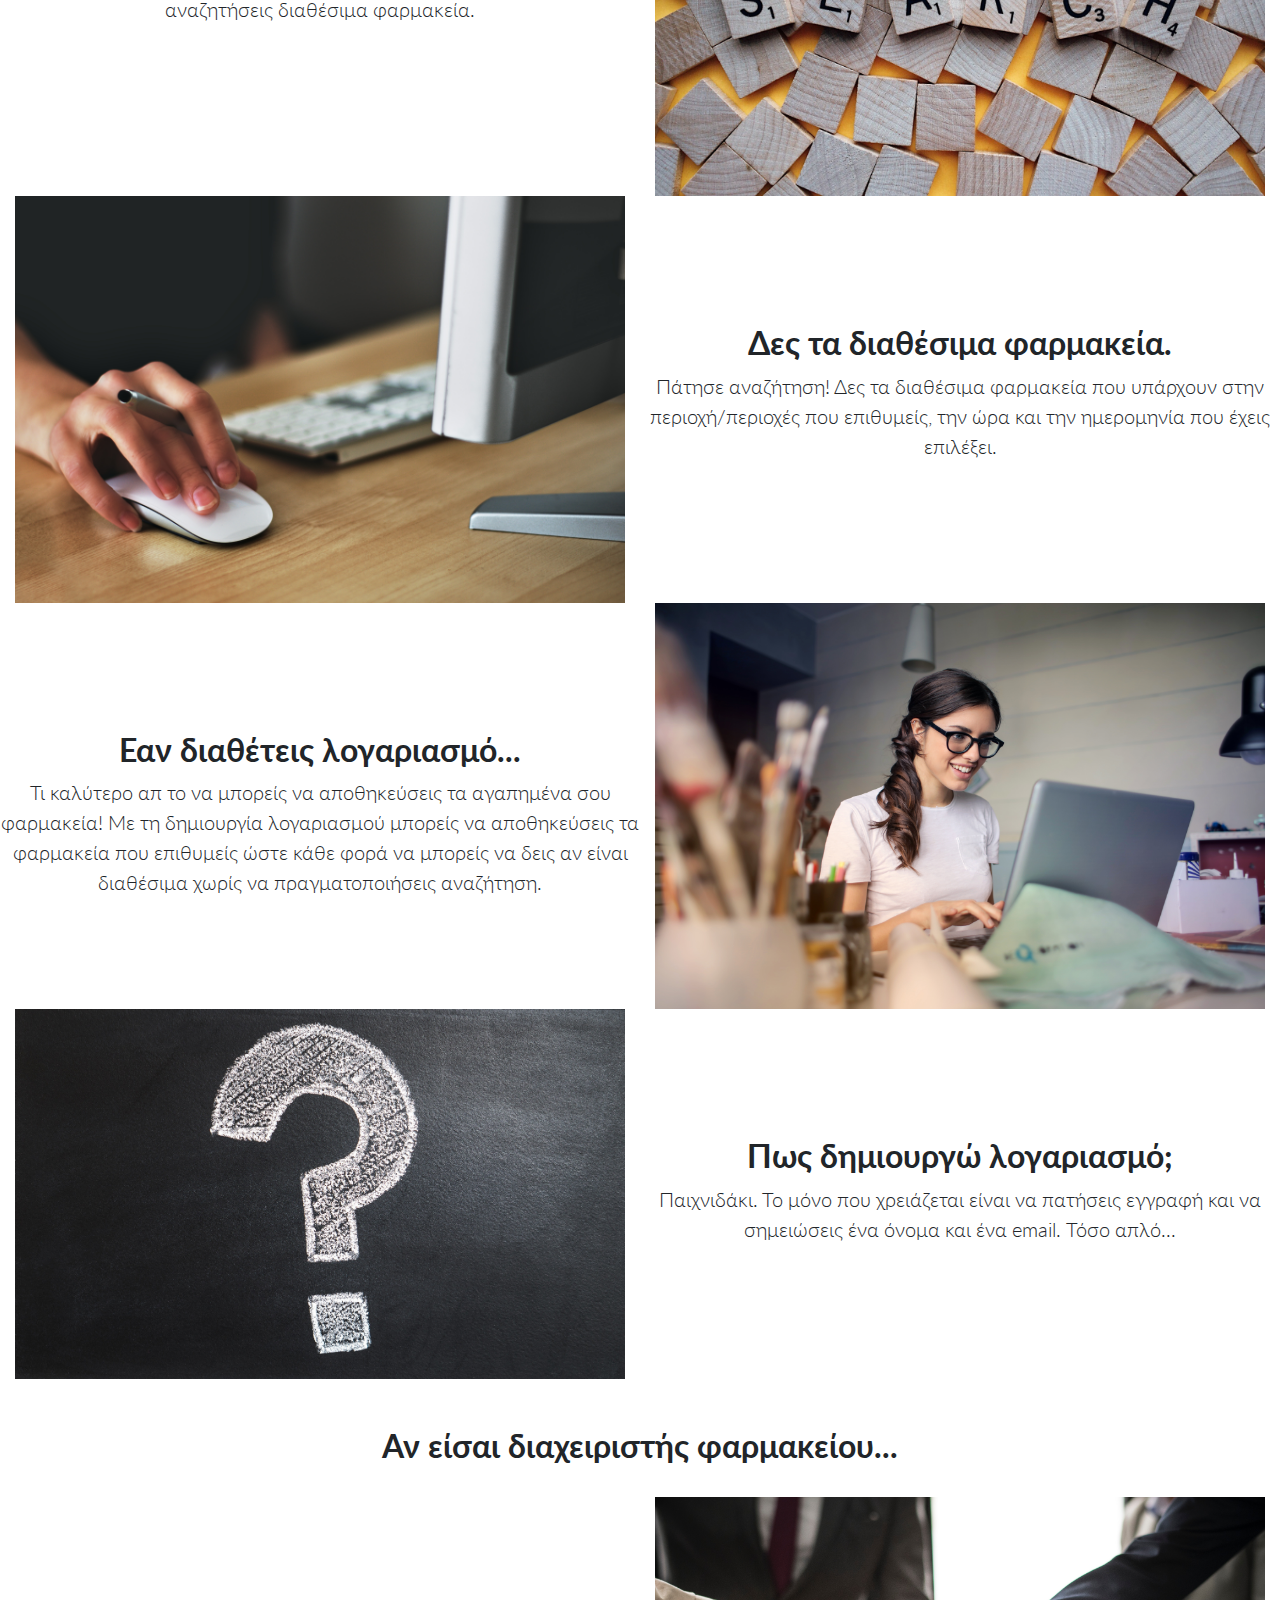
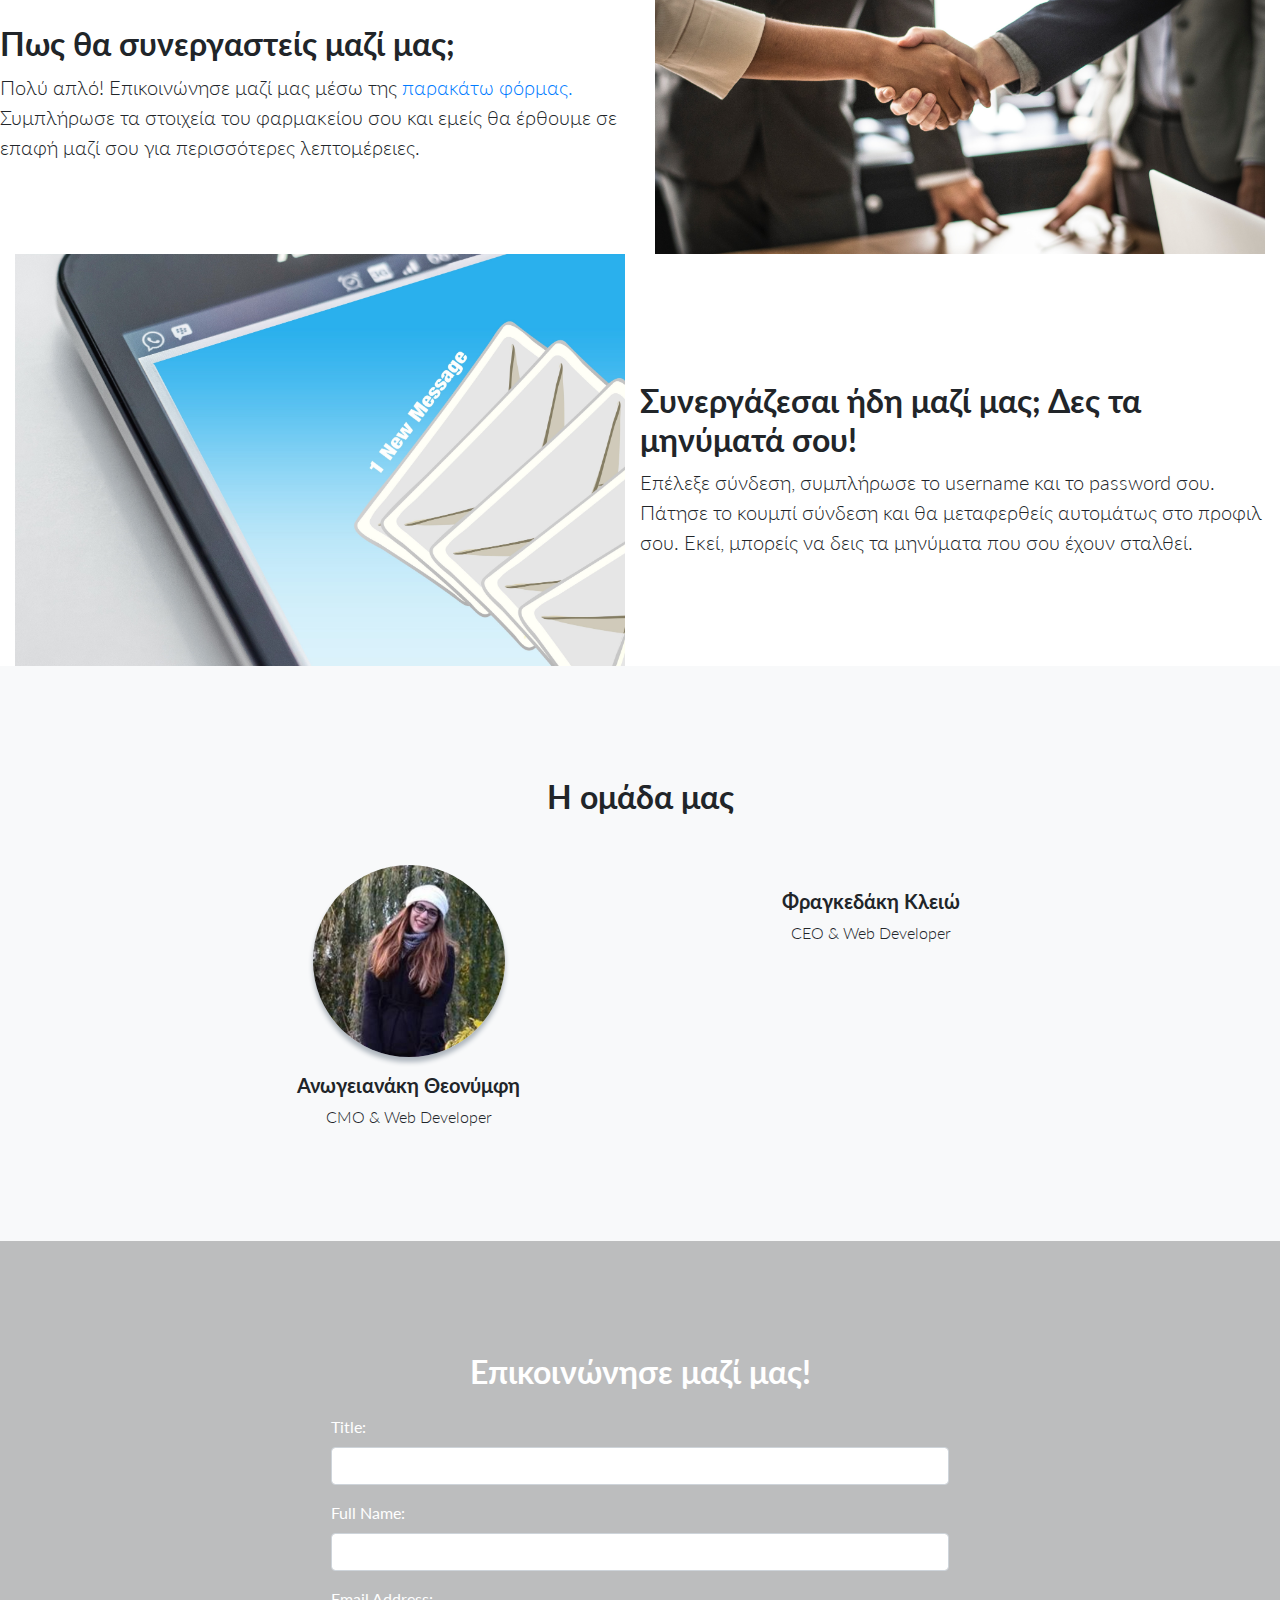
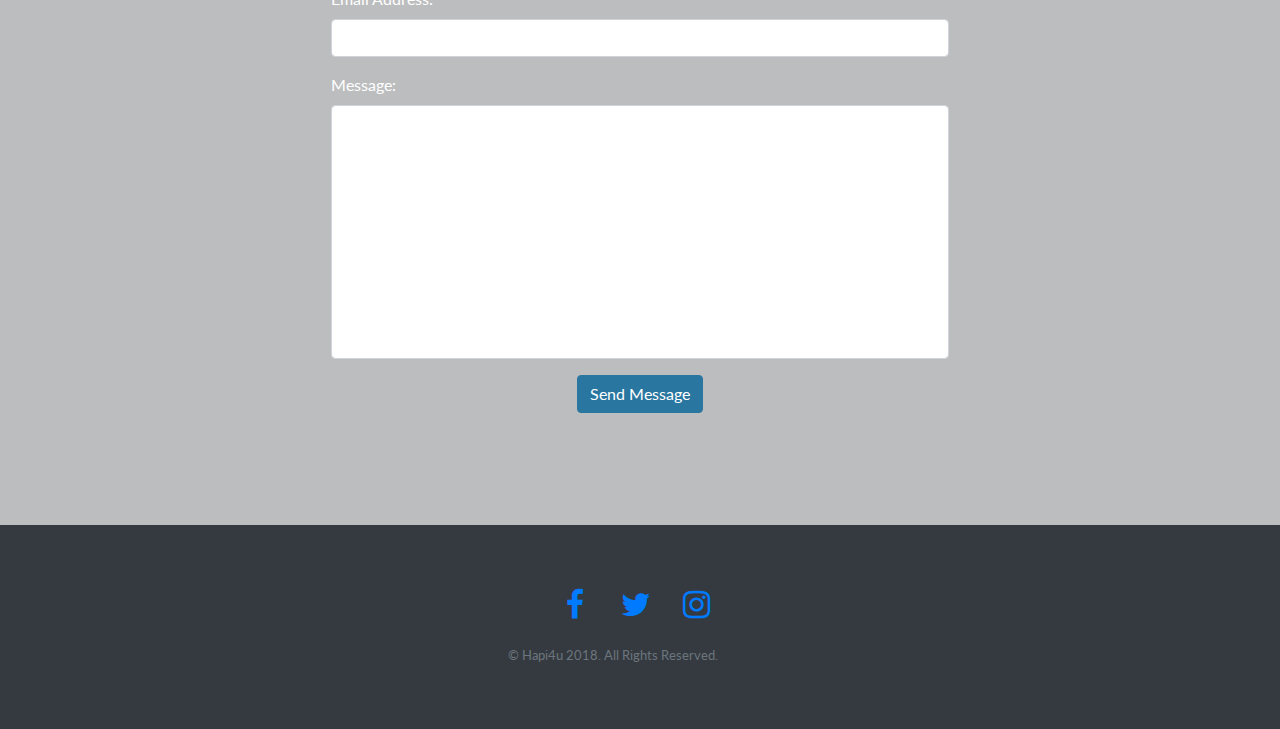
==== commit 30297111: "Fix greeks in login and modify index" ====
--- a/hapi4u/index.html
+++ b/hapi4u/index.html
@@ -231,7 +231,7 @@
 	<br>
 	<div class="row">
 	  <div class="row no-gutters">
-        <div class="col-lg-12" align="middle">
+        <div class="col-lg-12">
 			<img class="img-fluid float-right col-lg-6" src="img/achievement-agreement-body-language.jpg" alt="">
             <div class="vertical"><h2>Πως θα συνεργαστείς μαζί μας;</h2>
 				<p class="lead mb-0">Πολύ απλό! Επικοινώνησε μαζί μας μέσω της <a href="#contact">παρακάτω φόρμας. </a> Συμπλήρωσε τα στοιχεία του φαρμακείου σου και εμείς θα έρθουμε σε επαφή μαζί σου για περισσότερες λεπτομέρειες. </p>
@@ -239,7 +239,7 @@
 		</div>
 	   </div>
 	   <div class="row no-gutters">
-        <div class="col-lg-12" align="middle">
+        <div class="col-lg-12">
 			<img class="img-fluid float-left col-lg-6" src="img/business-communication-computer.jpg" alt="">
             <div class="vertical"><h2>Συνεργάζεσαι ήδη μαζί μας; Δες τα μηνύματά σου!</h2>
 				<p class="lead mb-0">Επέλεξε σύνδεση, συμπλήρωσε το username και το password σου. Πάτησε το κουμπί σύνδεση και θα μεταφερθείς αυτομάτως στο προφιλ σου. Εκεί, μπορείς να δεις τα μηνύματα που σου έχουν σταλθεί.</p>
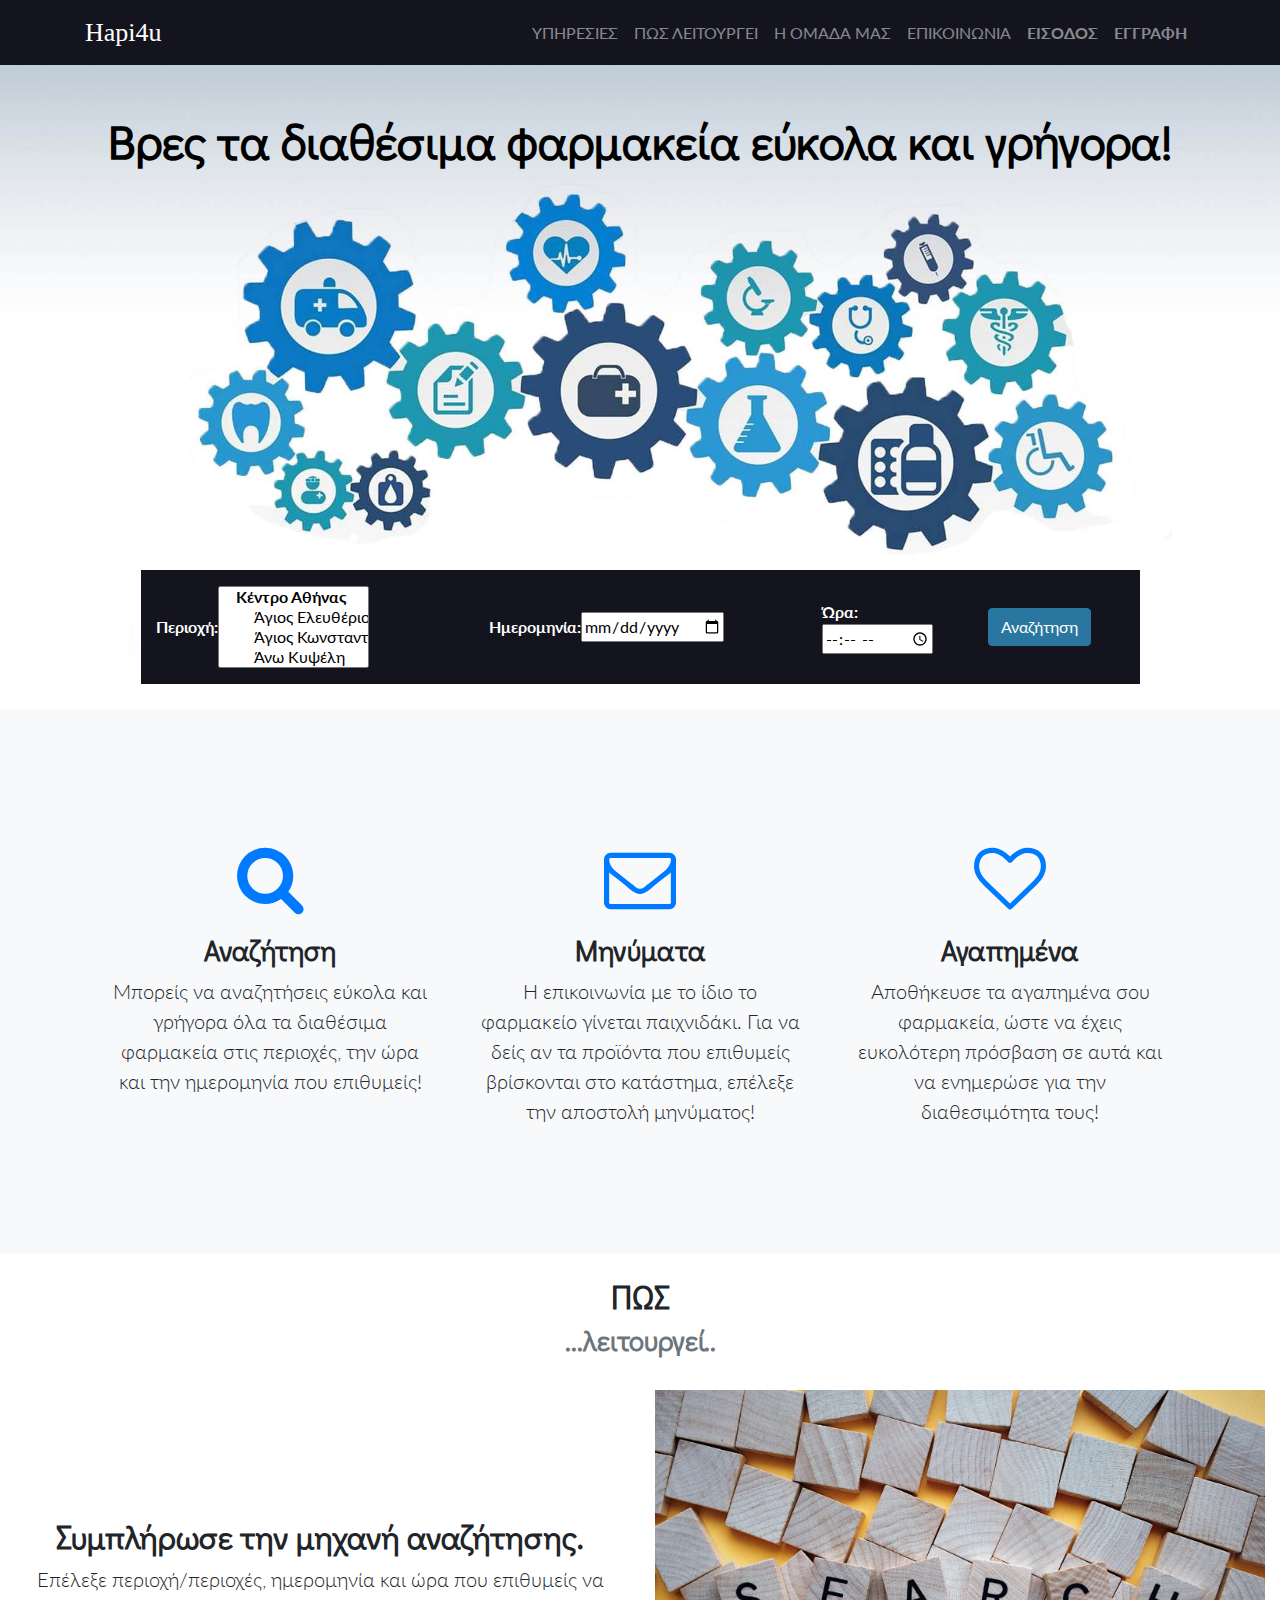
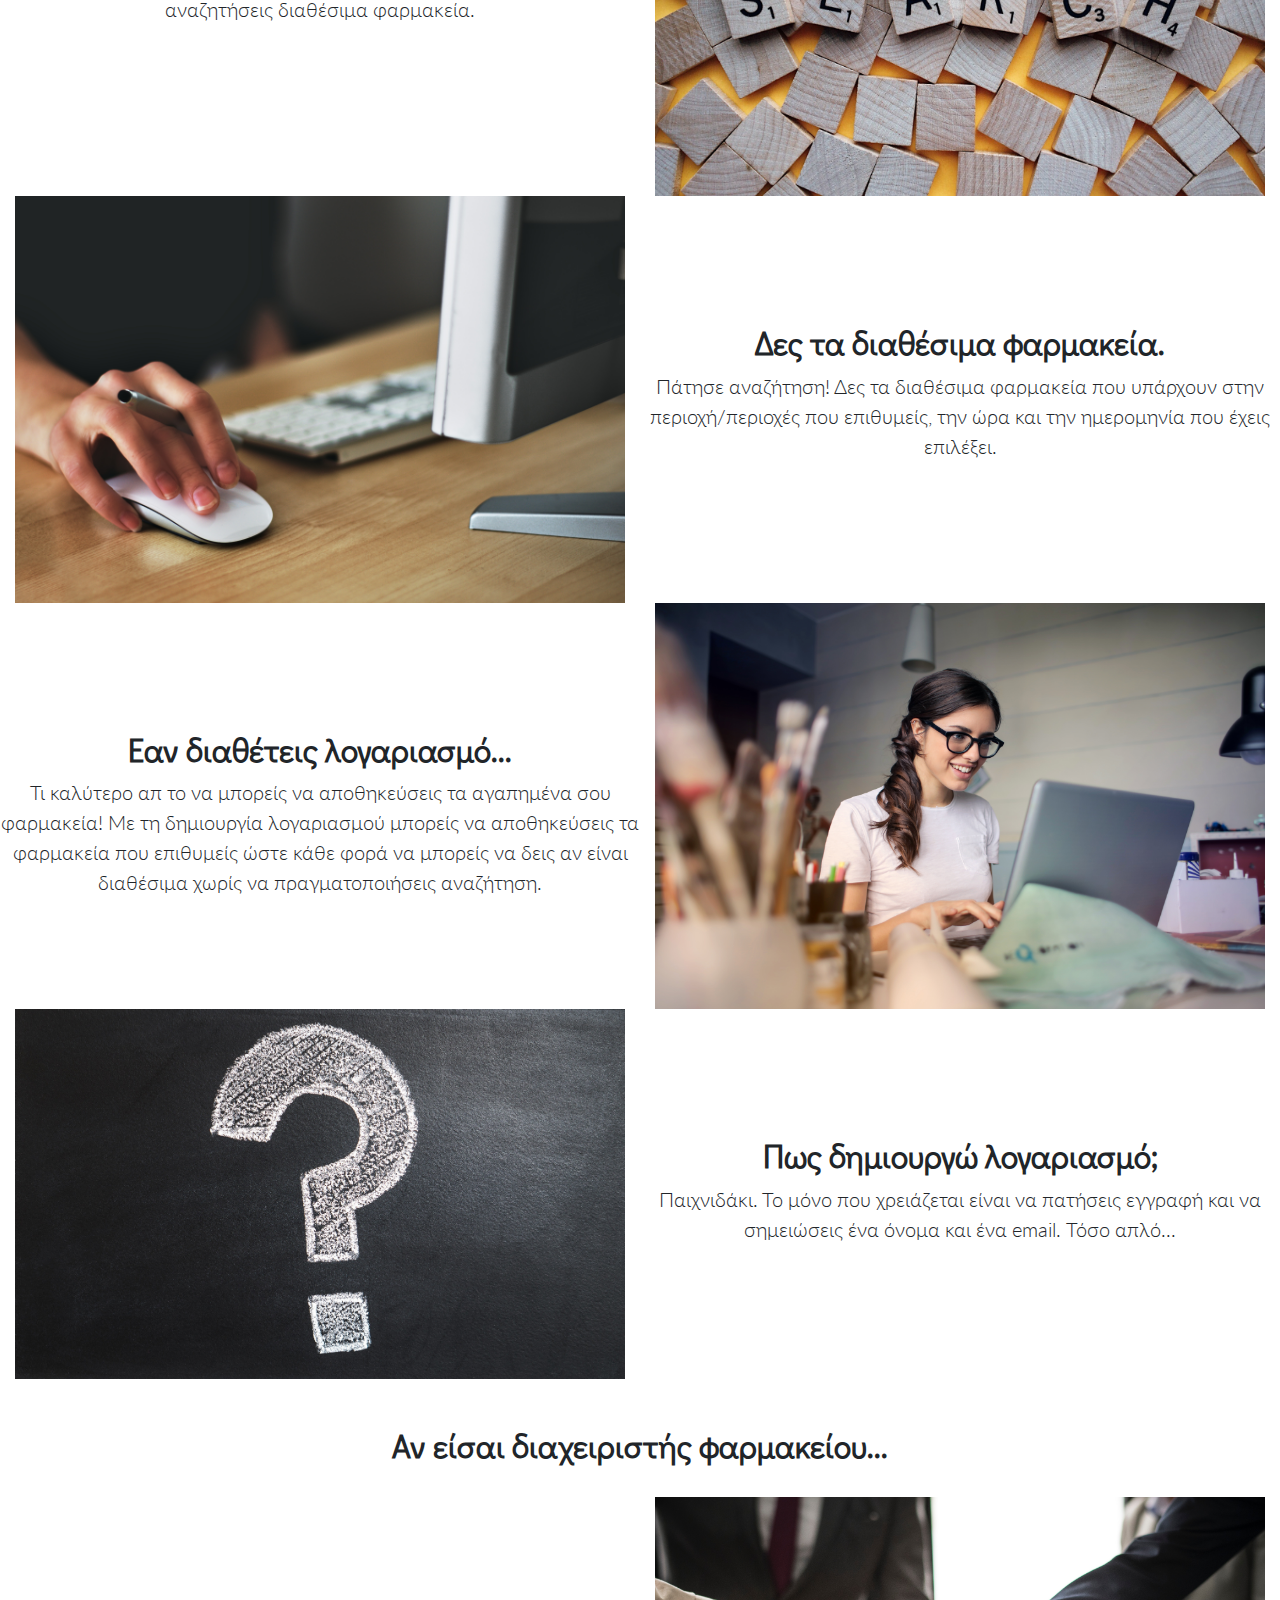
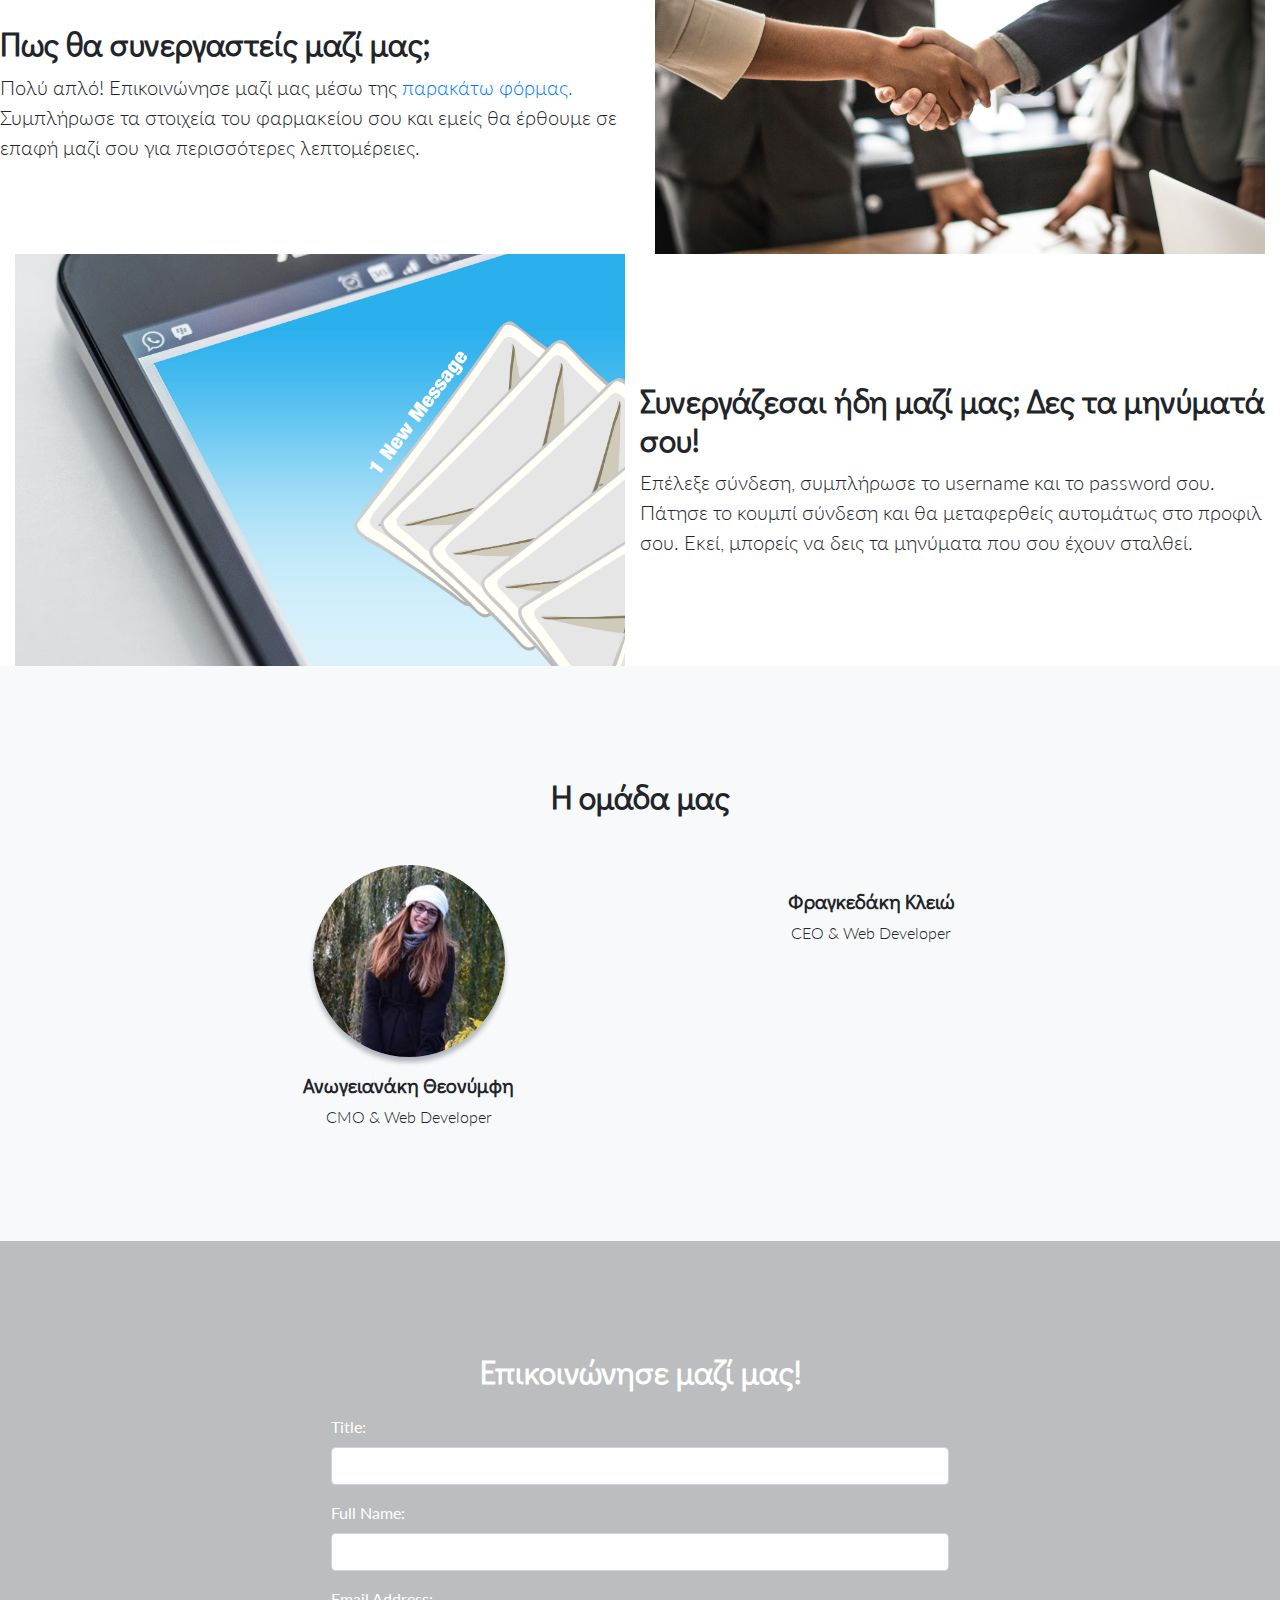
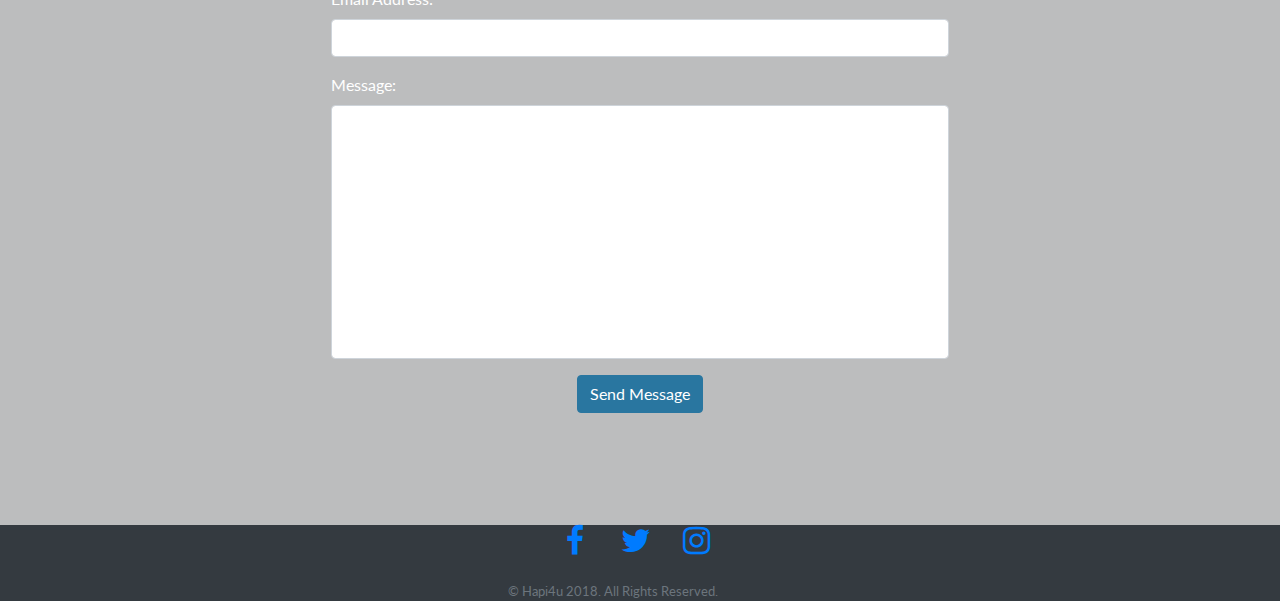
==== commit bfb52fba: "Fix the htmls" ====
--- a/hapi4u/index.html
+++ b/hapi4u/index.html
@@ -24,6 +24,8 @@
     <link href="css/landing-page.min.css" rel="stylesheet">
 	
 	<link href="https://cdn.rawgit.com/harvesthq/chosen/gh-pages/chosen.min.css" rel="stylesheet"/> <!--For dropdown option-->
+	
+	<link href="https://fonts.googleapis.com/css?family=Didact+Gothic" rel="stylesheet">
 
   </head>
 
@@ -52,7 +54,7 @@
 				  <a class="nav-link js-scroll-trigger" href="#contact">Επικοινωνια</a>
 				</li>
 				<li class="nav-item">
-				  <a class="nav-link js-scroll-trigger" href="login.jsp"><b>Εισοδος</b></button></a>
+				  <a class="nav-link js-scroll-trigger" href="login.html"><b>Εισοδος</b></button></a>
 				</li>
 				<li class="nav-item">
 				  <a class="nav-link js-scroll-trigger" data-target="#register"><b>Εγγραφη</b></button></a>
@@ -135,7 +137,7 @@
 						<input type="time"id="time" name="time">
 				</div>
 				<div class="form-group col-md-1">
-					<button type="button" class="btn btn-primary">Αναζήτηση</button>
+					<a href="pharmacies.html" type="button" class="btn btn-primary">Αναζήτηση</a>
 				</div>
 		    </form>
 		  
--- a/hapi4u/css/landing-page.min.css
+++ b/hapi4u/css/landing-page.min.css
@@ -2,18 +2,18 @@
 	font-family:Lato,'Helvetica Neue',Helvetica,Arial,sans-serif;
 	width:100%;
 	}
-	
+
 #title{
 	font-family:Arial Black, cursive;
 	font-size: 26px;
 }
 
-	
+
 h1,h2,h3,h4,h5,h6{
-	font-family:Lato,'Helvetica Neue',Helvetica,Arial,sans-serif;
+	font-family: 'Didact Gothic', sans-serif;
 	font-weight:700
 	}
-	
+
 .btn-primary{
 	background-color:#2976a0;
 	border-color:#2976a0;
@@ -24,12 +24,18 @@
 	color:black;
 }
 
+.absolute_center{
+	padding-top:100px;
+}
+
 .form-inline{
 	padding:1rem 0;
 	margin: 0 auto;
 	width:90%;
-	background-color:rgba(20, 20, 31, 0.8); 
+	background-color:rgba(20, 20, 31, 0.8);
 	margin-top:280px;
+	background-color:#14141f; 
+	margin-top:400px;
 }
 .position-fixed{
 	margin-top:90px;
@@ -53,7 +59,7 @@
 	margin-top:50px;
 	height:650px;
 	margin-bottom:10px}
-	
+
 header.masthead .overlay{
 	position:absolute;
 	background-color:#212529;
@@ -63,11 +69,11 @@
 	left:0;
 	opacity:.3
 	}
-	
+
 header.masthead h1{
 	font-size:2rem
 	}
-	
+
 @media (min-width:768px){
 	header.masthead{
 		padding-top:12rem;
@@ -76,13 +82,13 @@
 
 	header.masthead h1{
 		font-size:3rem
-		}		
+		}
 }
 
 .vertical{
 margin-top:10%;
 }
-	
+
 @media (min-width:768px){
 	.showcase .showcase-text{
 		padding:7rem
@@ -93,36 +99,36 @@
 	padding-top:7rem;
 	padding-bottom:7rem
 	}
-	
+
 .features-icons .features-icons-item{
 	max-width:20rem
 	}
-	
+
 .features-icons .features-icons-item .features-icons-icon{
 	height:7rem
 	}
-	
+
 .features-icons .features-icons-item .features-icons-icon i{
 	font-size:4.5rem
 	}
-	
+
 .features-icons .features-icons-item:hover .features-icons-icon i{
 	font-size:5rem
 	}
-	
+
 .testimonials{
 	padding-top:7rem;
 	padding-bottom:7rem
 	}
-	
+
 .testimonials .testimonial-item{
 	max-width:18rem
 	}
-	
+
 .testimonials .testimonial-item img{
 	max-width:12rem;
 	box-shadow:0 5px 5px 0 #adb5bd}
-	
+
 .call-to-action{
 	position:relative;
 	-webkit-background-size:cover;
@@ -131,7 +137,7 @@
 	padding-top:7rem;
 	padding-bottom:7rem
 	}
-	
+
 .call-to-action .overlay{
 	position:absolute;
 	background-color:#212529;
@@ -141,19 +147,19 @@
 	left:0;
 	opacity:.3
 	}
-	
-footer.footer{
-	padding-top:4rem;
-	padding-bottom:4rem
-	}
-	
-#copyright{
-	width: auto;
+
+.page-footer {
+	background-color: #14141f;
+	color: #fff;
 }
 @media screen and (max-width: 992px){
 .form-inline .form-group {
 	text-align:center;
 }
+.form-inline{
+	width:100%;
+	margin-top:300px;
+}
 .page-header{
 	margin-top:-60px;
 }
